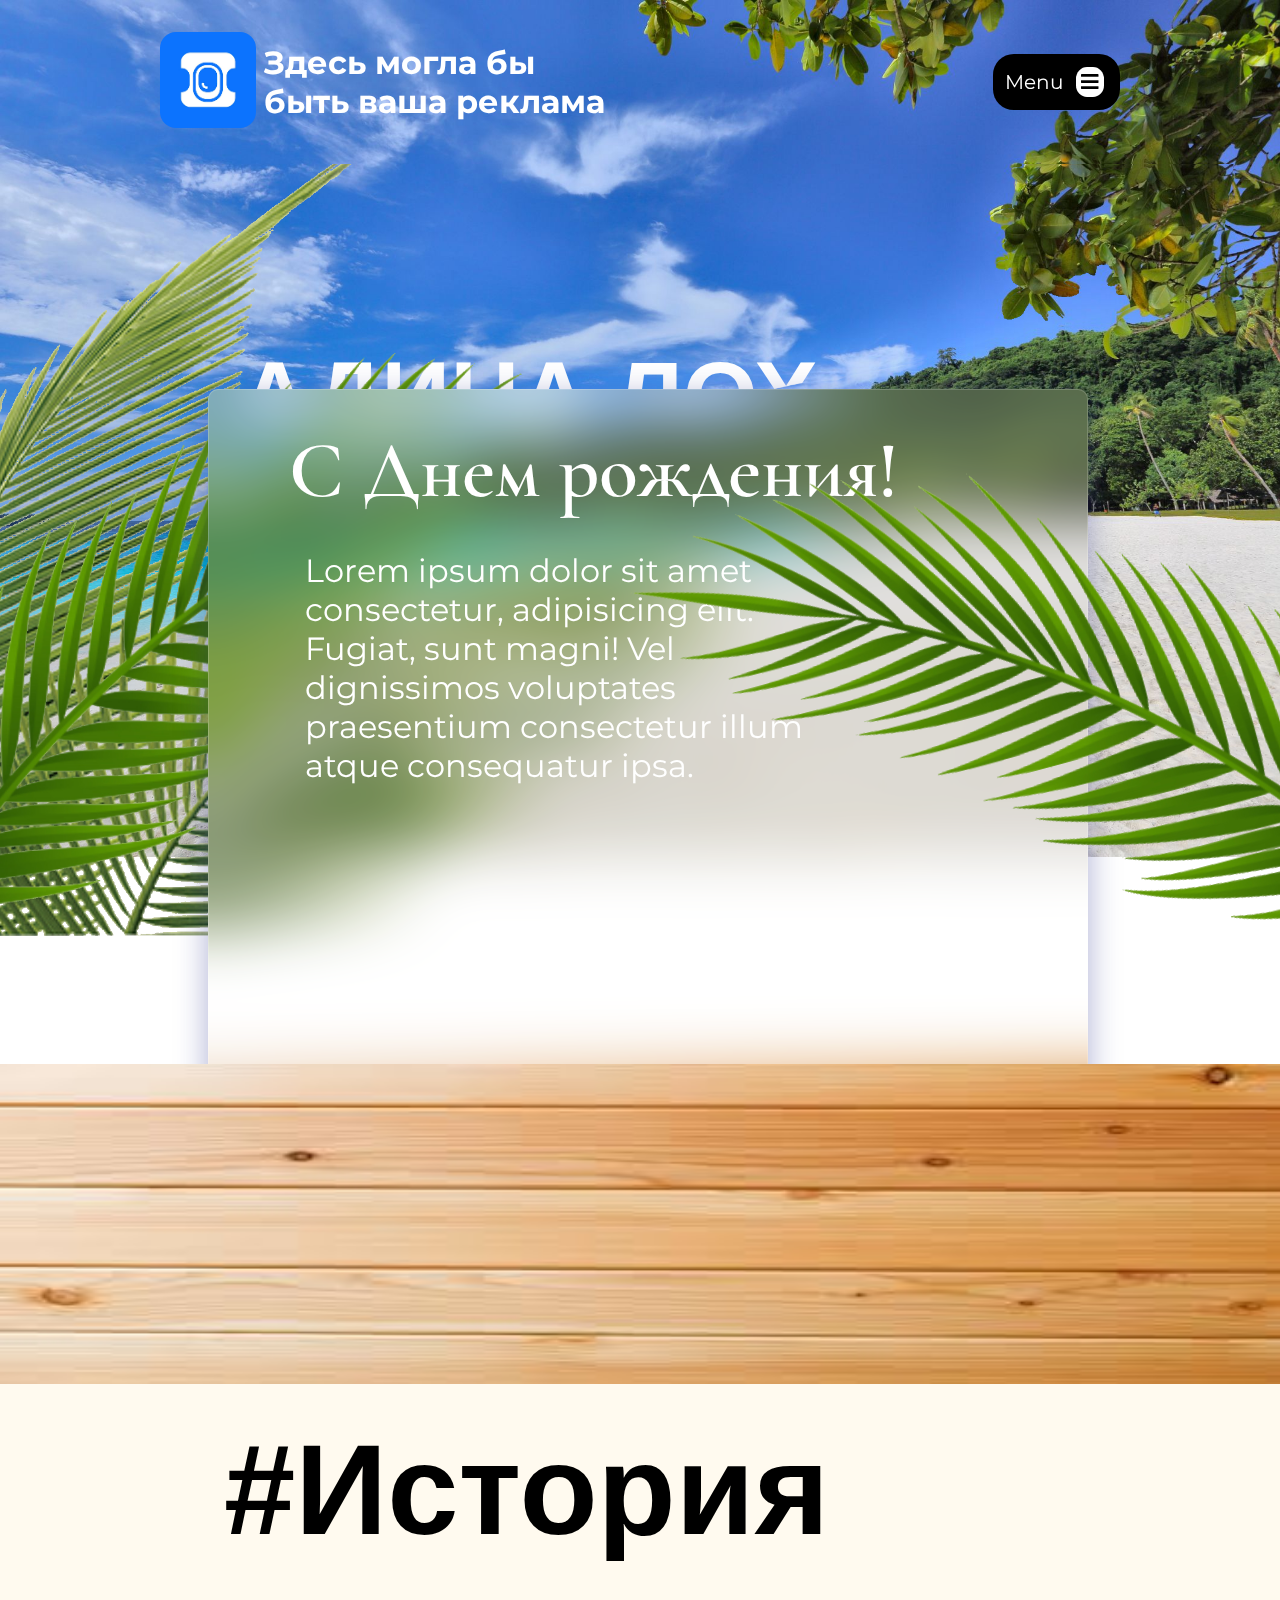
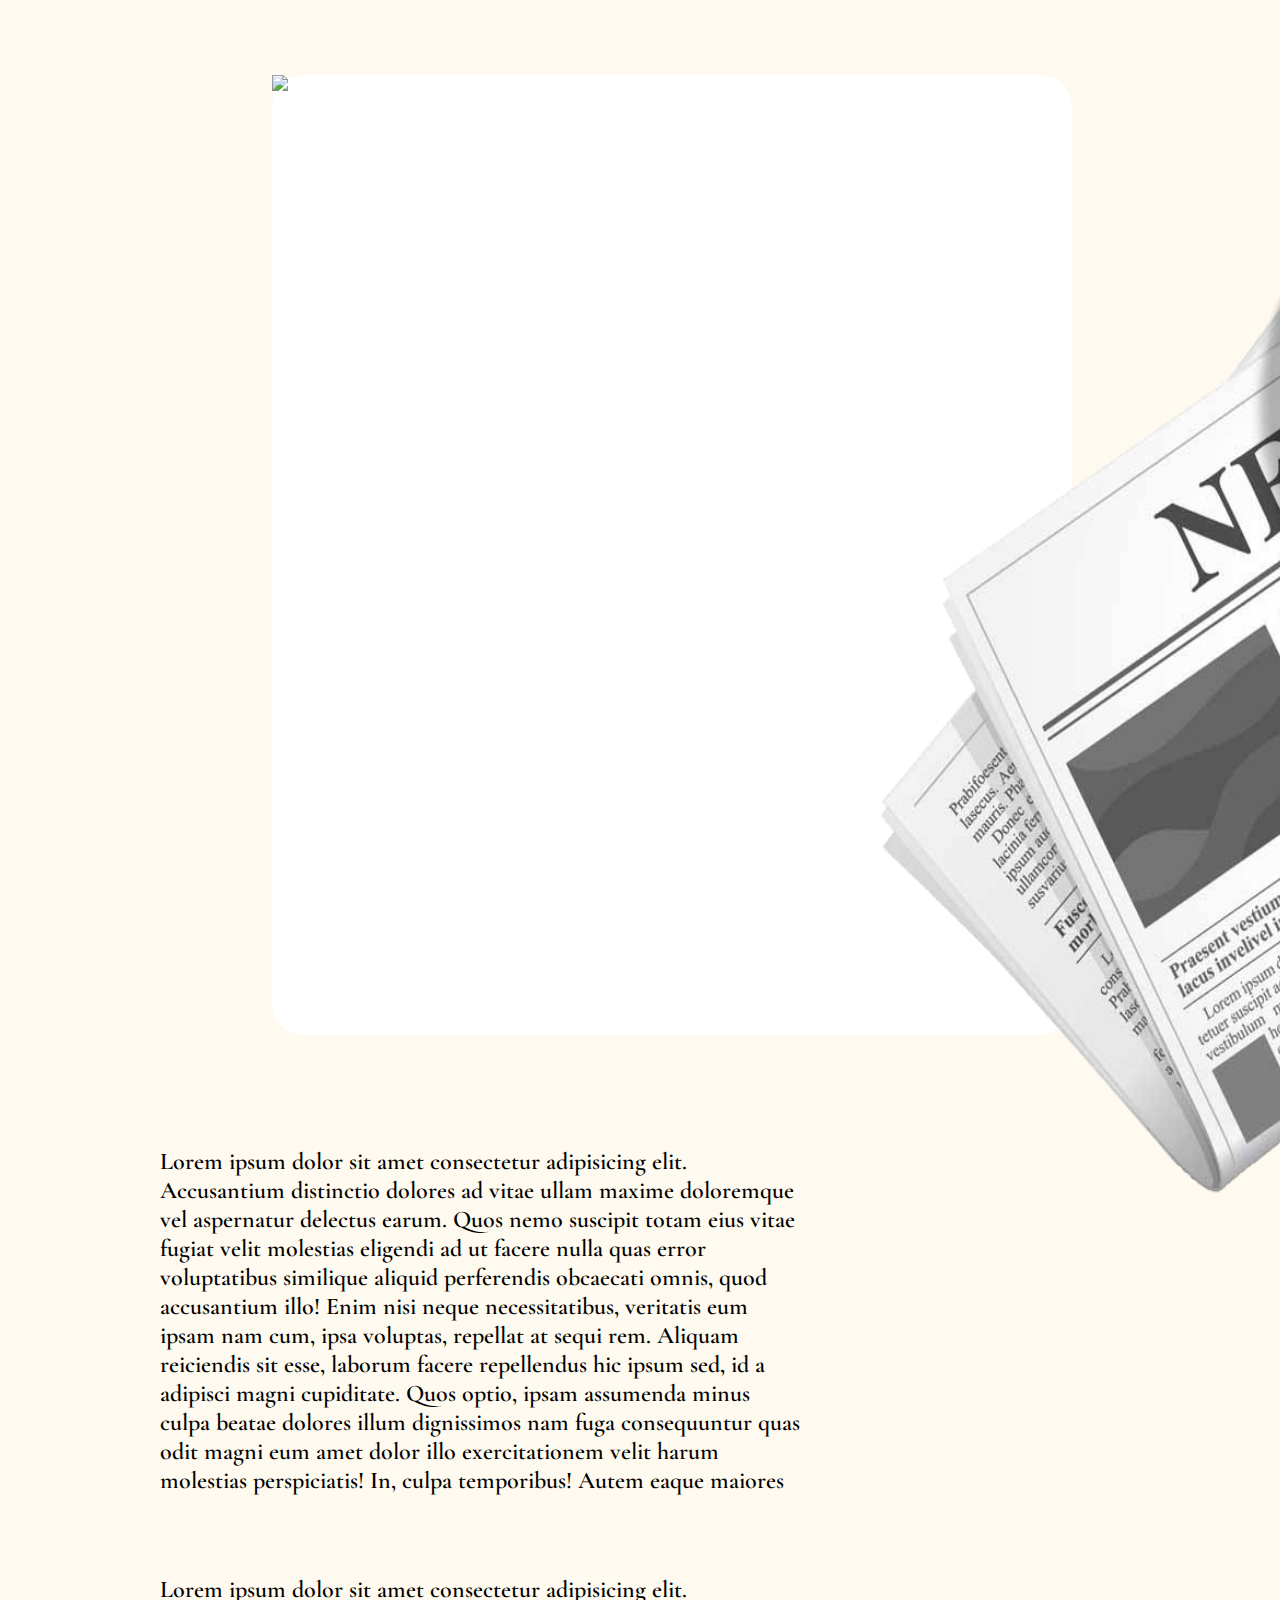
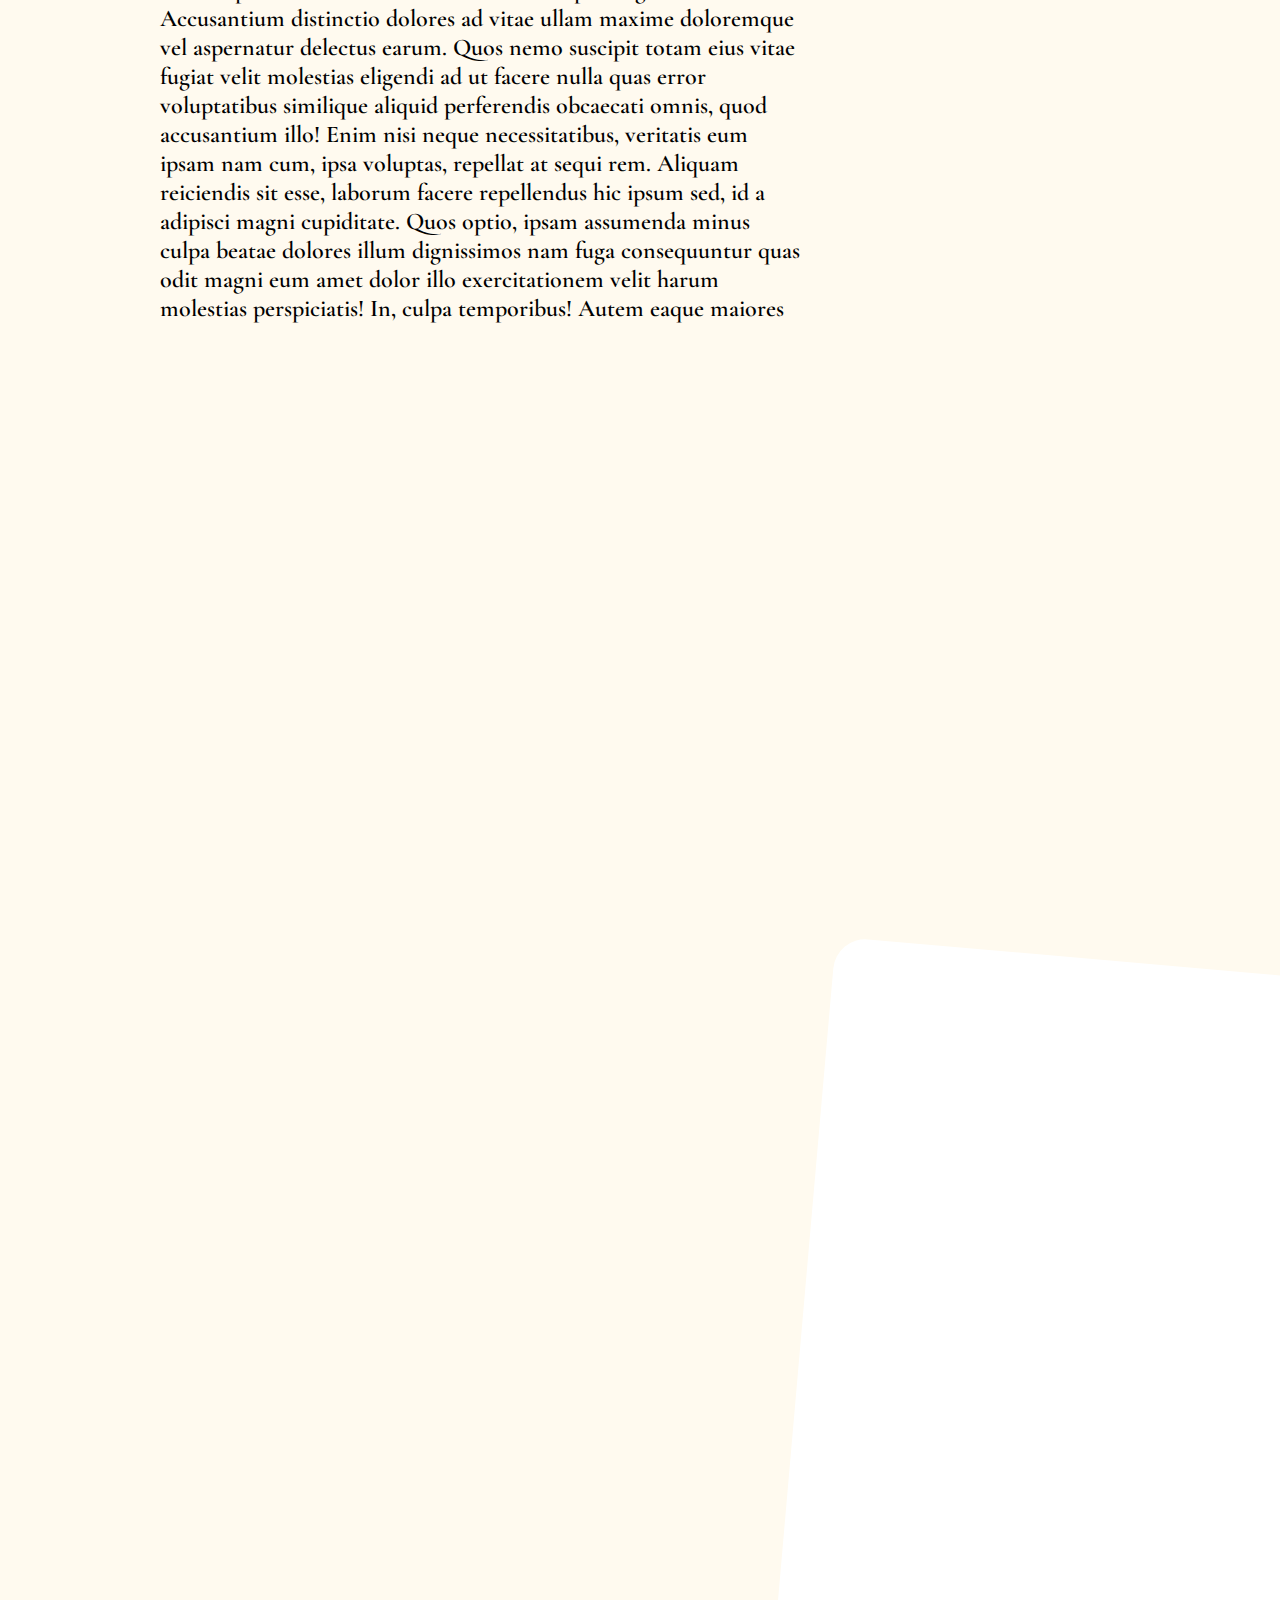
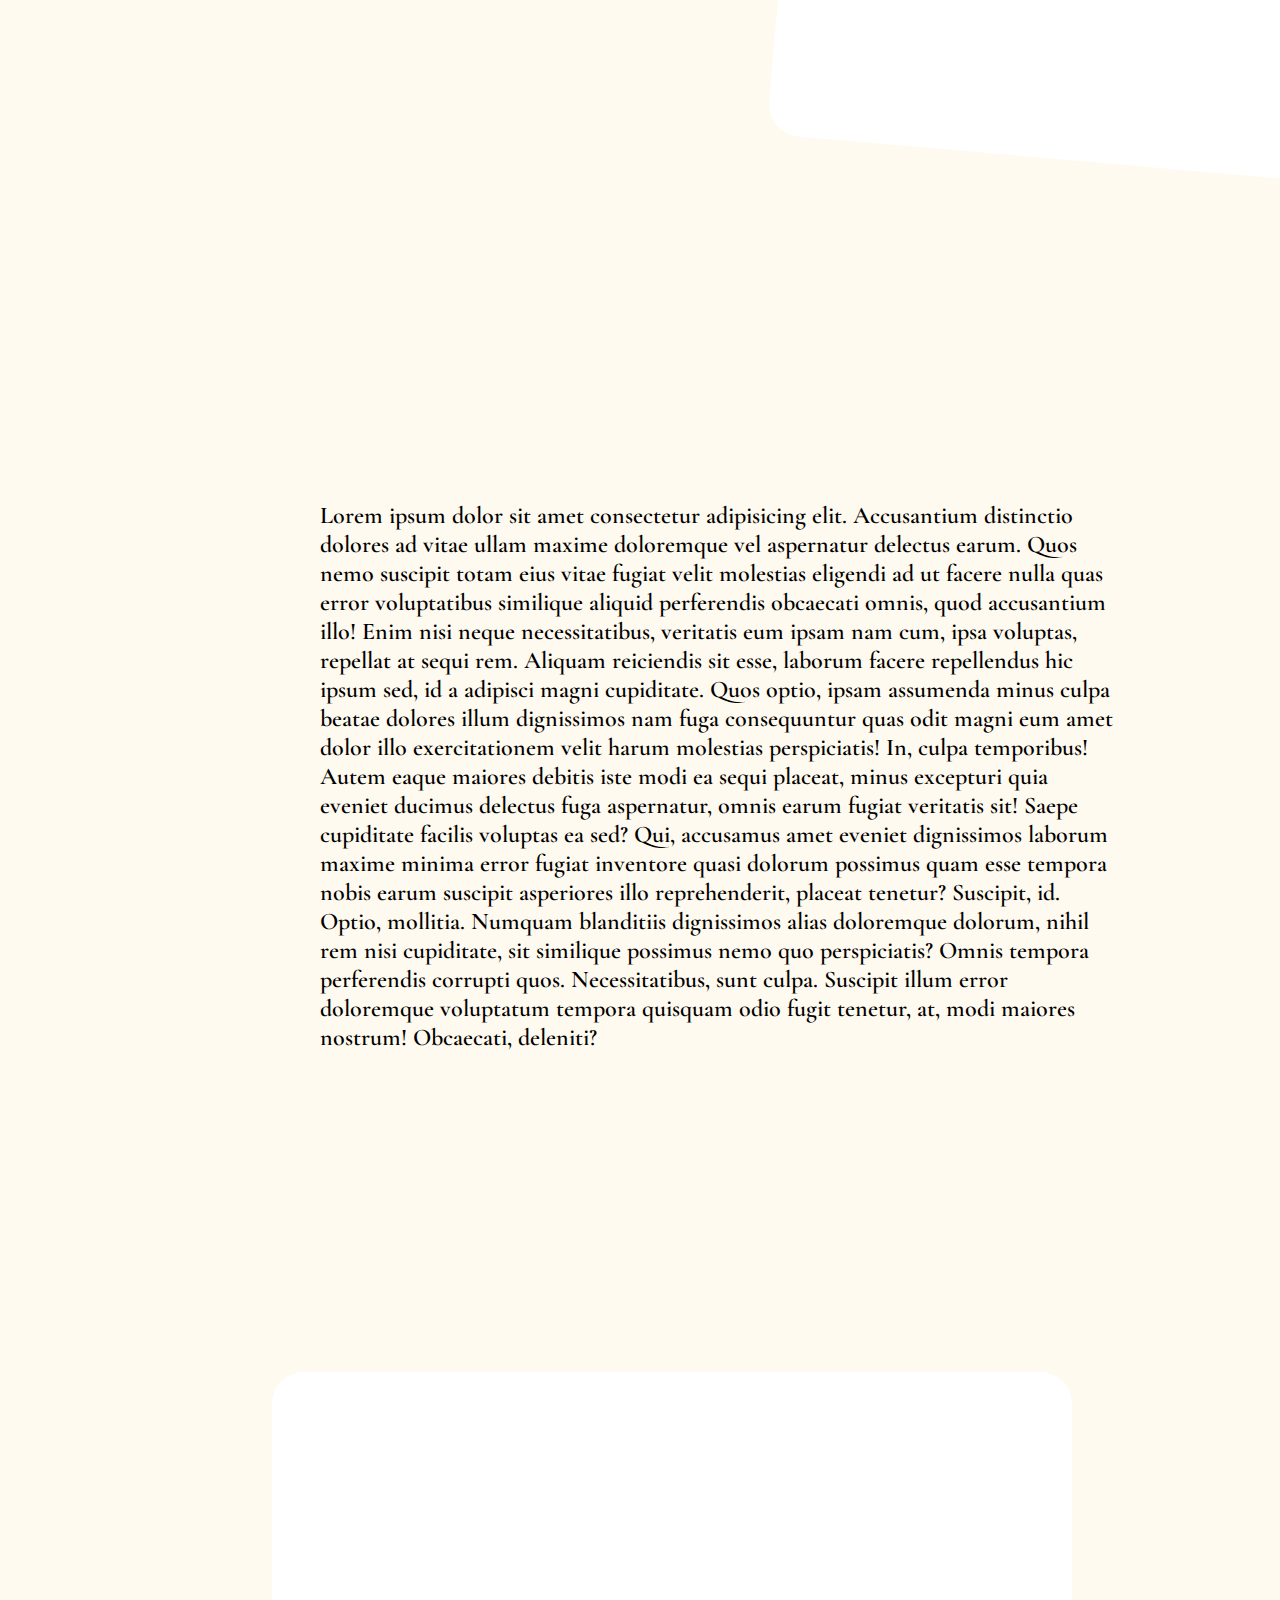
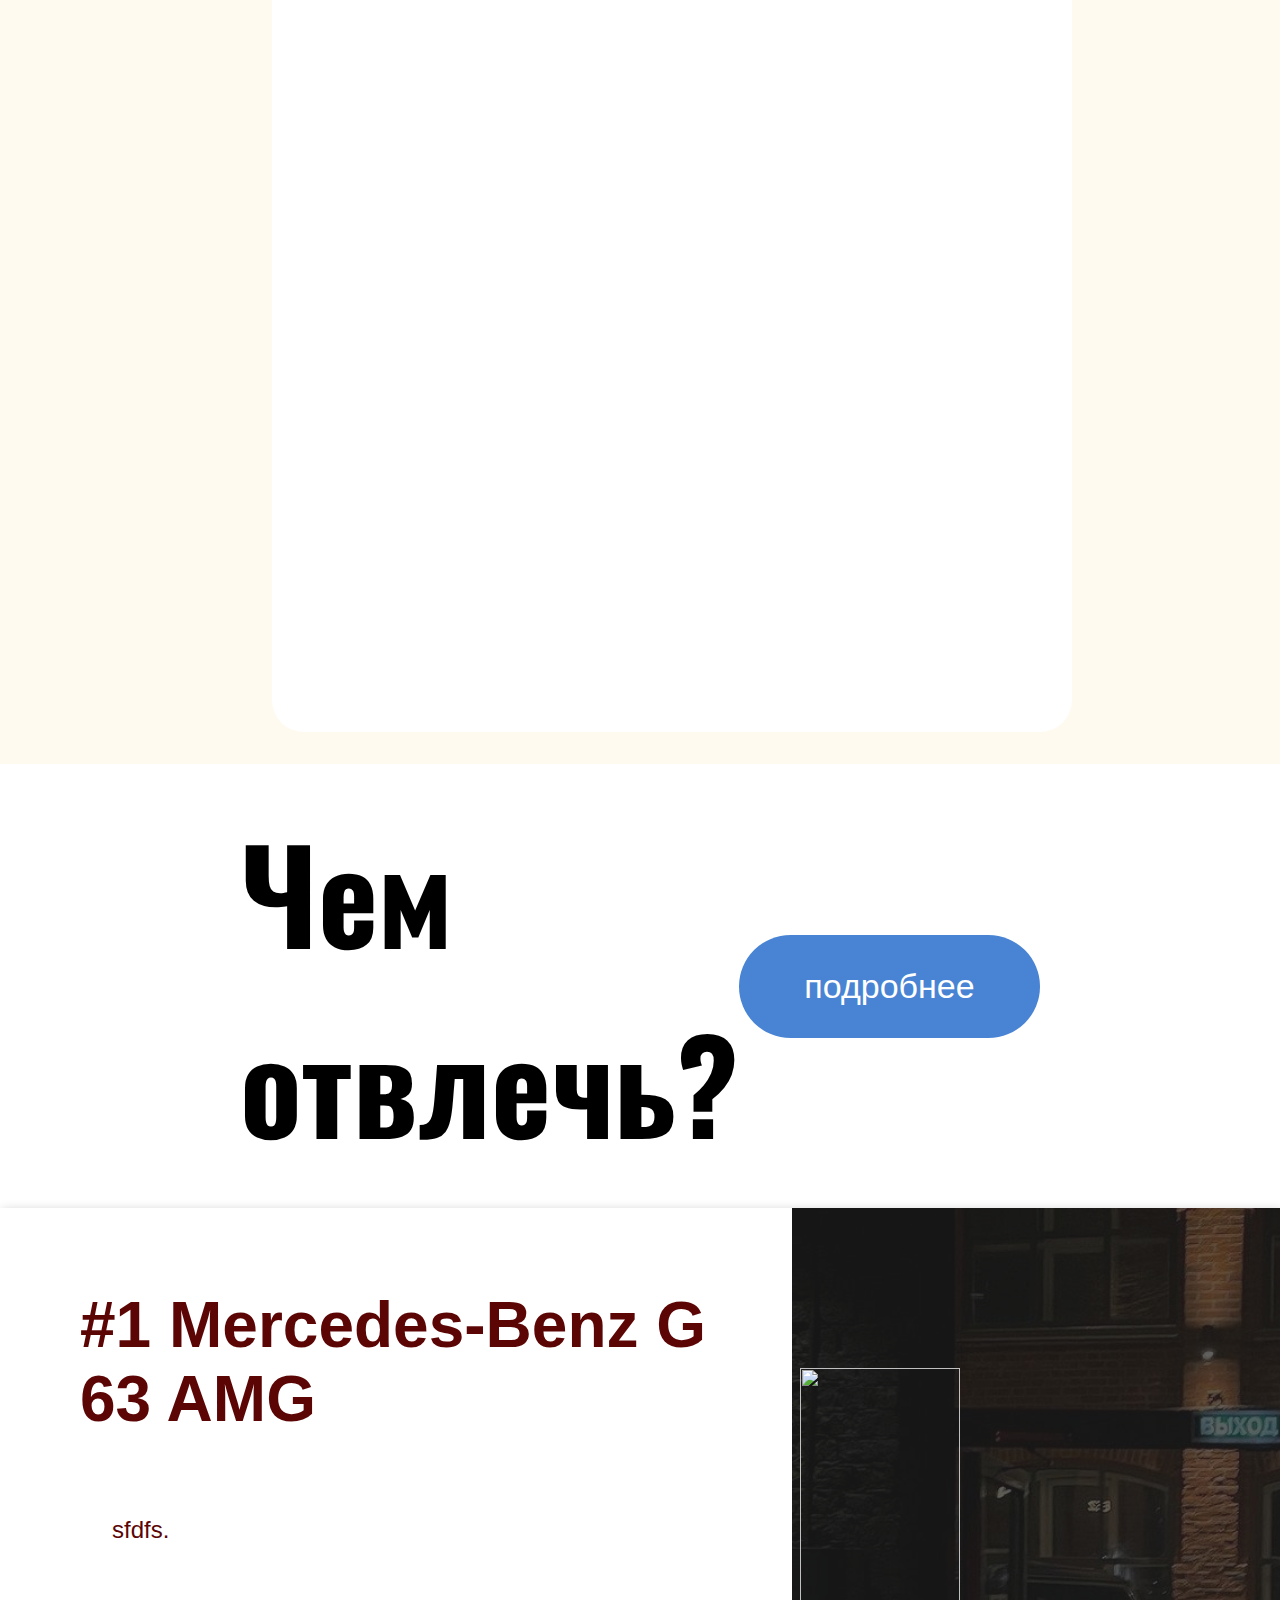
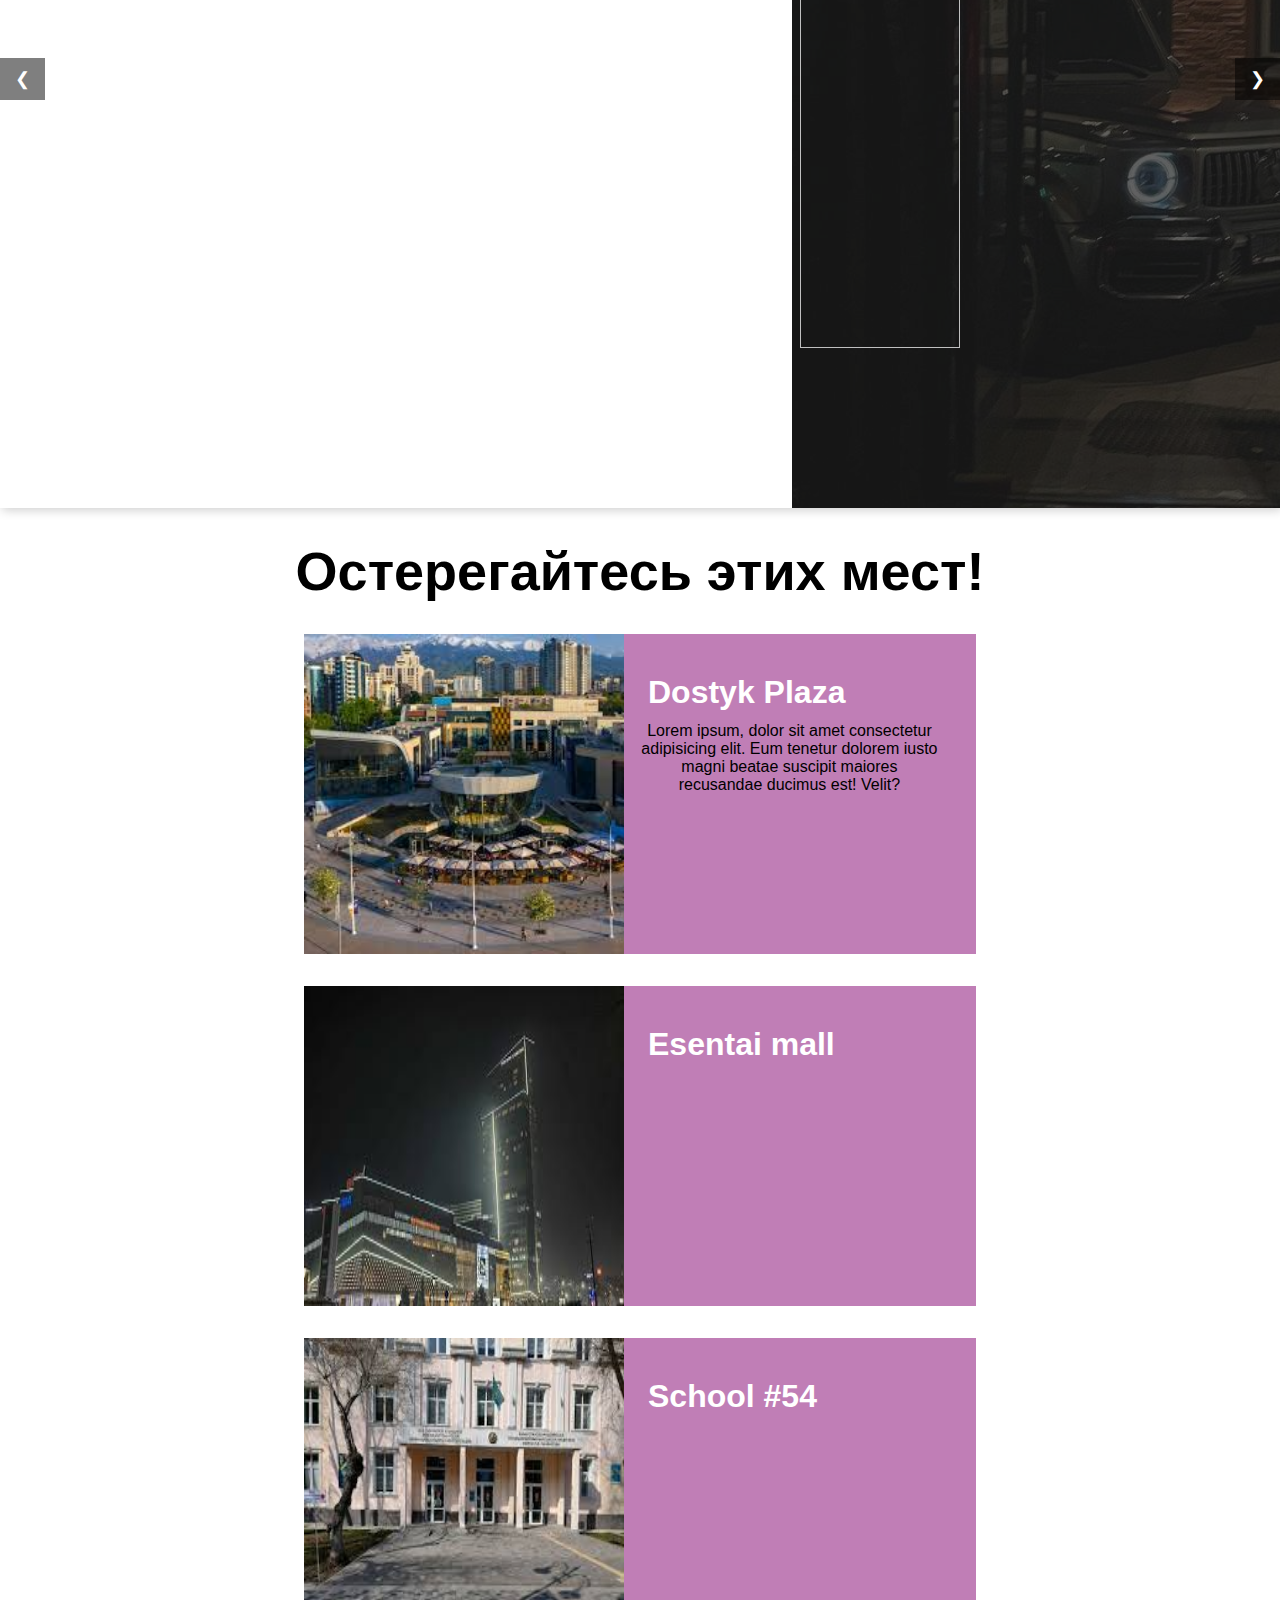
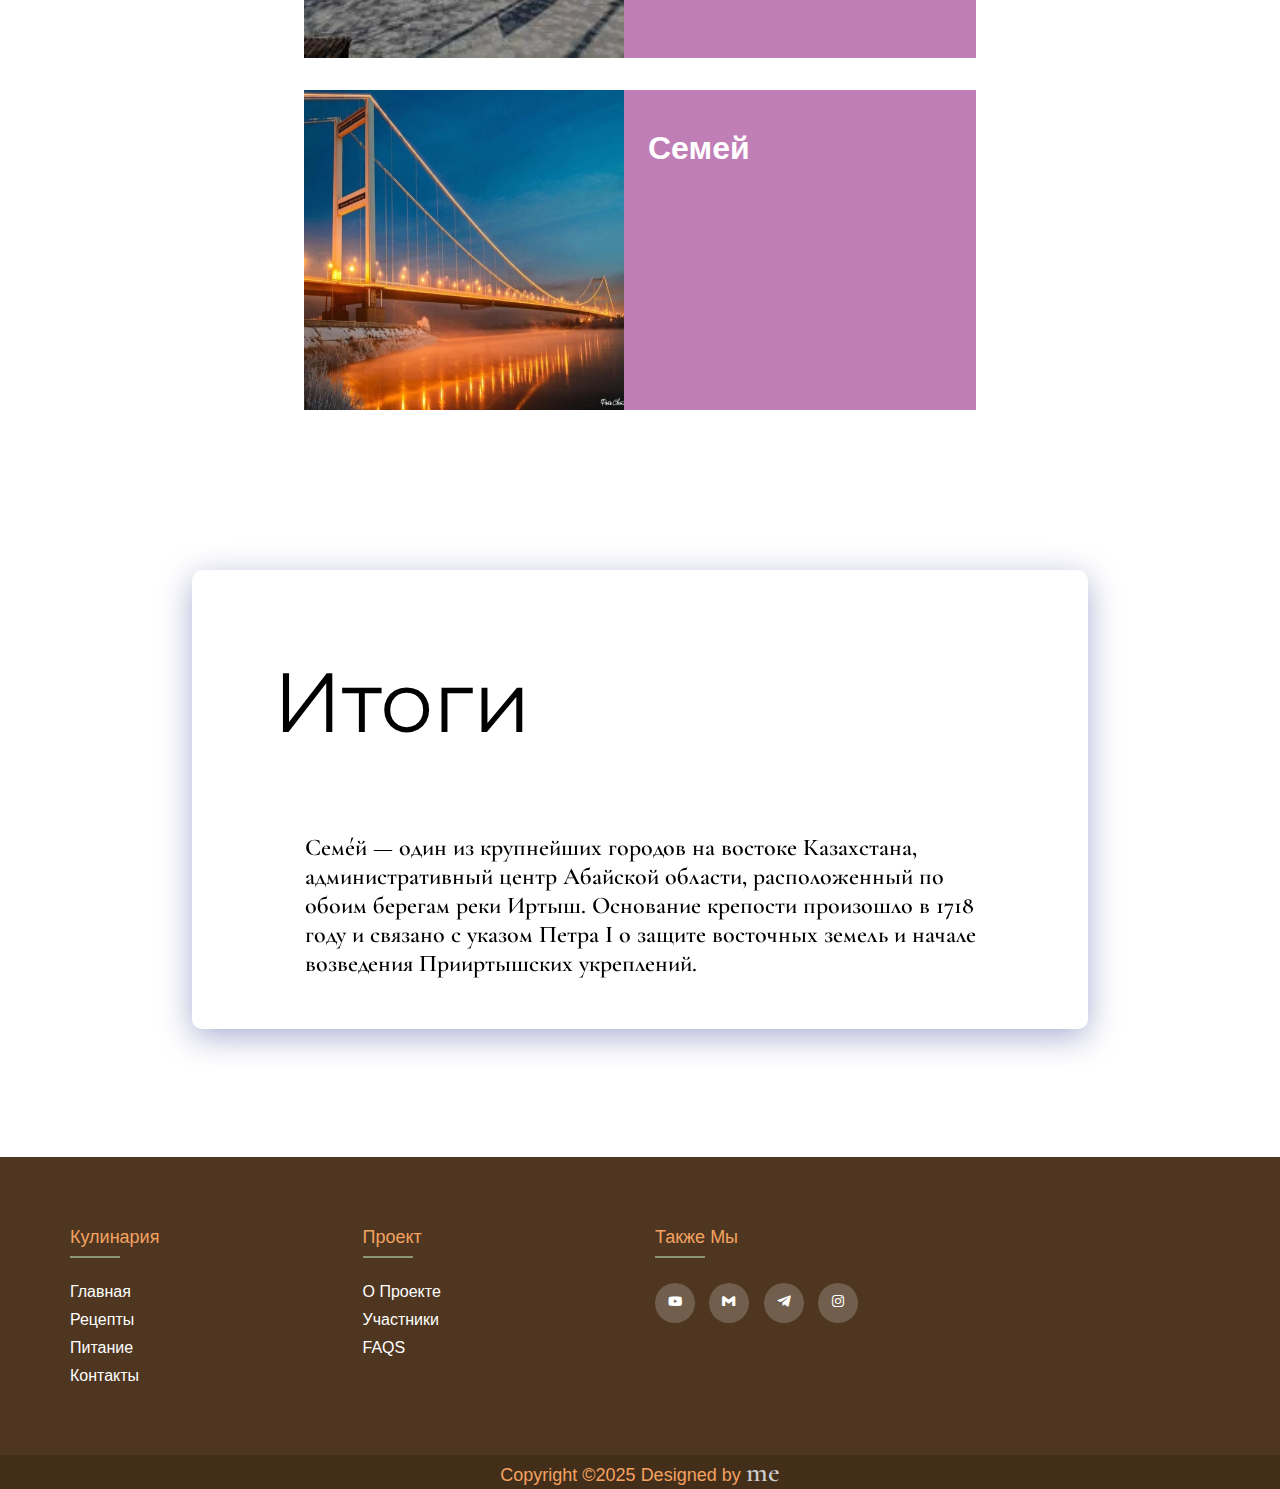
==== index.html @ af6dc491 "Add files via upload" ====
<!DOCTYPE html>
<html lang="en">
<head>
    <meta charset="UTF-8">
    <meta name="viewport" content="width=device-width, initial-scale=1.0">
    <link rel="stylesheet" href="style.css">
    <link rel="stylesheet" href="https://unpkg.com/boxicons@latest/css/boxicons.min.css">
    <link rel="stylesheet" type="text/css" href="https://cdnjs.cloudflare.com/ajax/libs/font-awesome/5.15.1/css/all.min.css">
    <title>Document</title>
</head>
<body>
    <!--NAVBAR SECTION-->
    <header class="navbar">
        <div class="navbar-logo">
            <a href="https://www.aviasales.kz/?marker=186703.google_ppc_kz_ALA_sr_bd_a-all&utm_source=ga&utm_medium=cpc&utm_campaign_id=19831599328&utm_adgroup_id=149554917520&utm_content_id=651513554819&utm_extension_id=&term_match_type=e&utm_term=aviasales&utm_term_id=kwd-42393665022&network=g&placement=&position=&device=c.&geo=.9196209&gad_source=1&gclid=Cj0KCQiA4-y8BhC3ARIsAHmjC_Gdkzb04d6gUBtmri52q0miAwB-YLgSLwPp4ozdKTyQze9prFm-EGMaAnGZEALw_wcB&params=ALA1">
                <img src="images/aviasales.png" alt="index.html"> 
            </a>
            <h1>Здесь могла бы <br>быть ваша реклама</h1>
        </div>
        
        <nav class="navbar-links" id="navbar_links1">
            <a href="index.html"> Menu <i class="fas fa-bars" id="burger"></i></a>
        </nav>
    </header>

    <div class="mobile-menu" id="mobile-menu">
        <ul>
            <li><a href="#">Home</a></li>
            <li><a href="#">About</a></li>
            <li><a href="#">Contact</a></li>
        </ul>
    </div>


    <!--MAIN SECTION-->

    <section class="main">

        <h1 class="title" data-text="Адина лох">Адина лох</h1>


        <img src="images/ocean1.png" class="ocean1">
        <img src="images/palm1.png" class="palm1">
        <img src="images/plantpalm1.png" class="plantpalm1">
        <img src="images/plantpalm1.png" class="plantpalm2">
        <img src="images/tree1.png" class="tree1">

        <div class="imgbox">
            <h1>C Днем рождения!</h1>
            <p>Lorem ipsum dolor sit amet consectetur, adipisicing elit. Fugiat, sunt magni! Vel dignissimos voluptates praesentium consectetur illum atque consequatur ipsa.</p>
        </div>

    </section>

    <section class="perehod">
        <img src="images/doska.jpg" class="doska" style="width: 100%;">
    </section>

    <section class="about">
        <h1>#История</h1>
        <div class="firstblock">
            <div class="imagebox1">
                <img src="images/ancient_map.png" class="mafioznik">

                <img src="images/lupa.png" class="lupa">
                <img src="images/newspaper.png" class="newspaper">
            </div>

            <p>Lorem ipsum dolor sit amet consectetur adipisicing elit. Accusantium distinctio dolores ad vitae ullam maxime doloremque vel aspernatur delectus earum. Quos nemo suscipit totam eius vitae fugiat velit molestias eligendi ad ut facere nulla quas error voluptatibus similique aliquid perferendis obcaecati omnis, quod accusantium illo! Enim nisi neque necessitatibus, veritatis eum ipsam nam cum, ipsa voluptas, repellat at sequi rem. Aliquam reiciendis sit esse, laborum facere repellendus hic ipsum sed, id a adipisci magni cupiditate. Quos optio, ipsam assumenda minus culpa beatae dolores illum dignissimos nam fuga consequuntur quas odit magni eum amet dolor illo exercitationem velit harum molestias perspiciatis! In, culpa temporibus! Autem eaque maiores debitis iste modi ea sequi placeat, minus excepturi quia eveniet ducimus delectus fuga aspernatur, omnis earum fugiat veritatis sit! Saepe cupiditate facilis voluptas ea sed? Qui, accusamus amet eveniet dignissimos laborum maxime minima error fugiat inventore quasi dolorum possimus quam esse tempora nobis earum suscipit asperiores illo reprehenderit, placeat tenetur? Suscipit, id. Optio, mollitia. Numquam blanditiis dignissimos alias doloremque dolorum, nihil rem nisi cupiditate, sit similique possimus nemo quo perspiciatis? Omnis tempora perferendis corrupti quos. Necessitatibus, sunt culpa. Suscipit illum error doloremque voluptatum tempora quisquam odio fugit tenetur, at, modi maiores nostrum! Obcaecati, deleniti?</p>
            <p>Lorem ipsum dolor sit amet consectetur adipisicing elit. Accusantium distinctio dolores ad vitae ullam maxime doloremque vel aspernatur delectus earum. Quos nemo suscipit totam eius vitae fugiat velit molestias eligendi ad ut facere nulla quas error voluptatibus similique aliquid perferendis obcaecati omnis, quod accusantium illo! Enim nisi neque necessitatibus, veritatis eum ipsam nam cum, ipsa voluptas, repellat at sequi rem. Aliquam reiciendis sit esse, laborum facere repellendus hic ipsum sed, id a adipisci magni cupiditate. Quos optio, ipsam assumenda minus culpa beatae dolores illum dignissimos nam fuga consequuntur quas odit magni eum amet dolor illo exercitationem velit harum molestias perspiciatis! In, culpa temporibus! Autem eaque maiores debitis iste modi ea sequi placeat, minus excepturi quia eveniet ducimus delectus fuga aspernatur, omnis earum fugiat veritatis sit! Saepe cupiditate facilis voluptas ea sed? Qui, accusamus amet eveniet dignissimos laborum maxime minima error fugiat inventore quasi dolorum possimus quam esse tempora nobis earum suscipit asperiores illo reprehenderit, placeat tenetur? Suscipit, id. Optio, mollitia. Numquam blanditiis dignissimos alias doloremque dolorum, nihil rem nisi cupiditate, sit similique possimus nemo quo perspiciatis? Omnis tempora perferendis corrupti quos. Necessitatibus, sunt culpa. Suscipit illum error doloremque voluptatum tempora quisquam odio fugit tenetur, at, modi maiores nostrum! Obcaecati, deleniti?</p>
            
        </div>

        <div class="secondblock">
            <div class="imagebox2">
                <img src="" class="unknown">
            </div>
            <img src="images/ancient_map.png" class="ancient_map">
            <img src="images/dark-red-x-png-5.png" class="red_X">
        </div>

        <div class="thirdblock">
            <p>Lorem ipsum dolor sit amet consectetur adipisicing elit. Accusantium distinctio dolores ad vitae ullam maxime doloremque vel aspernatur delectus earum. Quos nemo suscipit totam eius vitae fugiat velit molestias eligendi ad ut facere nulla quas error voluptatibus similique aliquid perferendis obcaecati omnis, quod accusantium illo! Enim nisi neque necessitatibus, veritatis eum ipsam nam cum, ipsa voluptas, repellat at sequi rem. Aliquam reiciendis sit esse, laborum facere repellendus hic ipsum sed, id a adipisci magni cupiditate. Quos optio, ipsam assumenda minus culpa beatae dolores illum dignissimos nam fuga consequuntur quas odit magni eum amet dolor illo exercitationem velit harum molestias perspiciatis! In, culpa temporibus! Autem eaque maiores debitis iste modi ea sequi placeat, minus excepturi quia eveniet ducimus delectus fuga aspernatur, omnis earum fugiat veritatis sit! Saepe cupiditate facilis voluptas ea sed? Qui, accusamus amet eveniet dignissimos laborum maxime minima error fugiat inventore quasi dolorum possimus quam esse tempora nobis earum suscipit asperiores illo reprehenderit, placeat tenetur? Suscipit, id. Optio, mollitia. Numquam blanditiis dignissimos alias doloremque dolorum, nihil rem nisi cupiditate, sit similique possimus nemo quo perspiciatis? Omnis tempora perferendis corrupti quos. Necessitatibus, sunt culpa. Suscipit illum error doloremque voluptatum tempora quisquam odio fugit tenetur, at, modi maiores nostrum! Obcaecati, deleniti?</p>
            
            <div class="imagebox3">
                <img src="" class="unknown">
                
            </div>

            
        </div>

        
    </section>

    <section class="hotelki">
        <h1>Чем отвлечь?</h1>
        <button > подробнее </button>
    </section>

    <section class="slider" id="slider">
        <div class="slider-track">
            <!-- Клонированный последний слайд -->
            <div class="slide">
                <div class="slide-text">
                    <h1>#5 poner música</h1>
                    <p>Текст под заголовком</p>
                </div>
                <iframe style="border-radius:12px; margin-top: 20%;" src="https://open.spotify.com/embed/track/4jDmJ51x1o9NZB5Nxxc7gY?utm_source=generator" width="100%" height="352" frameBorder="0" allowfullscreen="" allow="autoplay; clipboard-write; encrypted-media; fullscreen; picture-in-picture" loading="lazy"></iframe>
            </div>
            
            
            <div class="slide">
                <div class="slide-text">
                    <h1 style="color: #5c0505;">#1 Mercedes-Benz G 63 AMG</h1>
                    <p style="color: #5c0505;">sfdfs.</p>
                </div>

                
                <img src="images/g63.png">

                <div class="photoblock">
                    <div class="boxforopacity" style="width: 50%; height: 100%; position: absolute; background-color: #202020; opacity: 70%;"></div>
                </div>
                
                
                
            </div>
            
            <div class="slide">
                
                <div class="slide-text">
                    <h1>#2 Porsche 918 spyder</h1>
                    <p>Lorem ipsum dolor sit amet consectetur adipisicing elit. Eaque, quibusdam, doloremque dolore, dolor fugiat labore expedita in consectetur pariatur corporis eum ab reprehenderit vero fuga eligendi! Earum nemo iusto at similique, unde exercitationem laudantium maxime aperiam consectetur veritatis ex porro molestias! At, obcaecati magnam. Et consectetur quia nihil ab enim molestiae quae dolores voluptatibus. Eaque consequuntur ratione rerum cumque quod nisi, repellendus hic fuga odio ipsam, fugiat repellat beatae pariatur optio accusantium magnam assumenda vel perferendis incidunt ducimus corporis quibusdam. Blanditiis quod libero, tenetur veritatis delectus neque temporibus eius assumenda, consectetur et nobis veniam sint perferendis! Porro recusandae fuga dignissimos.</p>
                </div>
                <img src="images/Porsche Carrera GT- Porsche 918 Spyder.jpeg" alt="Пример">

            </div>

            
            
            <div class="slide">
                <div class="slide-text">
                    <h1>#3 Ранункулюс</h1>
                    <p>Текст под заголовком</p>
                </div>
                <img src="images/Цветы Ранункулюсы.jpeg" alt="Пример">
            </div>
            
            <div class="slide">
                <div class="slide-text">
                    <h1>#4 Выпечка</h1>
                    <p>Текст под заголовком</p>
                </div>
                <img src="images/fb5944dce6f24d35be7f880922300ee4.jpg" alt="Пример">
            </div>

            <div class="slide">
                <div class="slide-text">
                    <h1>#5 poner música</h1>
                    <p>Текст под заголовком</p>
                </div>
                <iframe style="border-radius:12px; margin-top: 20%;" src="https://open.spotify.com/embed/track/4jDmJ51x1o9NZB5Nxxc7gY?utm_source=generator" width="100%" height="352" frameBorder="0" allowfullscreen="" allow="autoplay; clipboard-write; encrypted-media; fullscreen; picture-in-picture" loading="lazy"></iframe>
            </div>

            <!-- Клонированный первый слайд -->
            <div class="slide">
                <div class="slide-text" style="background-color: #121212; width: 50%; ">
                    <h1 style="color: #5c0505;">#1 Mercedes-Benz G 63 AMG</h1>
                    <p style="color: #5c0505;">Lorem ipsum dolor sit amet consectetur, adipisicing elit. Quae, sed illum. Eaque, assumenda quasi, delectus voluptates repellendus adipisci debitis iusto quia quisquam, sunt sint. Enim dicta ipsa dolor, itaque accusamus facilis quod inventore maiores molestiae provident mollitia ex aliquam voluptas possimus! Adipisci quam natus reiciendis? Tempore officiis molestiae eum sapiente eaque quasi dolorem cupiditate nihil voluptatem nulla. Nihil optio earum officiis dicta quasi voluptates ad laborum, quas dignissimos modi excepturi rerum facilis sed esse minima perferendis eligendi officia voluptate ratione, aliquid mollitia delectus nam. Ducimus asperiores alias dolor impedit minima fuga autem nihil adipisci reprehenderit magnam aliquam amet facere quos aspernatur, enim fugit repellat vel. Nulla, eligendi laborum! Cupiditate, ipsa. Necessitatibus, quaerat. Neque, non modi. Ea dolor qui, unde, hic laudantium debitis tempora, voluptatum iusto accusamus at eius iure impedit adipisci modi quod maiores recusandae eum in quam. Adipisci explicabo eveniet fugit maxime! Dolor tempore atque, molestias dolorum eligendi repellendus.</p>
                </div>

                
                <img src="images/g63.png">

                <div class="photoblock">
                    <div class="boxforopacity" style="width: 50%; height: 100%; position: absolute; background-color: #202020; opacity: 70%;"></div>
                </div>
                
                
                
            </div>
            
        </div>

        <div class="slider-buttons">
            <button onclick="prevSlide()">❮</button>
            <button onclick="nextSlide()">❯</button>
        </div>
    </section>

    <section class="places">
        <h1>Остерегайтесь этих мест!</h1>
        <div class="place">
            <img src="images/загрузка.jpeg" alt="">
            <h1>Dostyk Plaza</h1>
            <p>Lorem ipsum, dolor sit amet consectetur adipisicing elit. Eum tenetur dolorem iusto magni beatae suscipit maiores recusandae ducimus est! Velit?</p>
        </div>


        <div class="place">
            <img src="images/загрузка (1).jpeg" alt="">
            <h1>Esentai mall</h1>
            <p></p>
        </div>
        <div class="place">
            <img src="images/загрузка (2).jpeg" alt="">
            <h1>School #54</h1>
            <p></p>
        </div>
        <div class="place">
            <img src="images/51bc79ec-7dfc-491a-bf47-d59fb0d3e50d.jpeg" alt="">
            <h1>Семей</h1>
            <p></p>
        </div>
    </section>
    

    <section class="summary">
        <div class="summarybox">
            <h1>Итоги</h1>
            <p>Семе́й — один из крупнейших городов на востоке Казахстана, административный центр Абайской области, расположенный по обоим берегам реки Иртыш. Основание крепости произошло в 1718 году и связано с указом Петра I о защите восточных земель и начале возведения Прииртышских укреплений.</p>
            <img src="" alt="">
        </div>
    </section>

    <!--FOOTER SECTION-->
    <!--FOOTER-->

    <footer class="footer">
        <div class="footer-container">
            <div class="rows">

                

                <div class="footer-content">
                    <h4>Кулинария</h4>
                    <ul>
                        <li><a href="index.html">Главная</a></li>
                        <li><a href="recipes.html">Рецепты</a></li>
                        <li><a href="pitanie.html">Питание</a></li>
                        <li><a href="contact.html">Контакты</a></li>
                    </ul>
                </div>

                <div class="footer-content">
                    <h4>Проект</h4>
                    <ul>
                        <li><a href="">О проекте</a></li>
                        <li><a href="">Участники</a></li>
                        <li><a href="">FAQS</a></li>
                    </ul>
                </div>

                <div class="footer-content">
                        <h4>Также мы</h4>
                        <div class="footer-icons">
                            <a href="https://www.youtube.com/watch?v=xvFZjo5PgG0"><i class='bx bxl-youtube'></i></a>
                            <a href="https://mail.google.com/mail/u/0/#inbox?compose=CllgCJTJGLzsFnjNxpQbvfsvZtlbDJgRvxlDNQCxzvRtSjCLQNBZGxMwhnnlVSRDVBCMSZNmhrL"><i class='bx bxl-gmail'></i></a>
                            <a href="https://web.telegram.org/k/#@stikval"><i class='bx bxl-telegram'></i></a>
                            <a href="https://www.instagram.com/wiayass/"><i class='bx bxl-instagram' ></i></a>    
                        </div>
                </div>

            </div>
        </div>
    
    </footer>

    <div class="footer-bottom">
        <p>Copyright &copy;2025 Designed by <span class="designed">me</span></p>
    </div>


    <script src="script.js"></script>
</body>
</html>
---- style.css ----
/*FONTS*/
@import url("https://fonts.googleapis.com/css2?family=Oswald:wght@500&display=swap");
@import url("https://fonts.googleapis.com/css2?family=Cormorant+Garamond:ital,wght@0,300;0,400;0,500;0,600;0,700;1,300;1,400;1,500;1,600;1,700&display=swap");
@import url("https://fonts.googleapis.com/css2?family=Montserrat:ital,wght@0,100..900;1,100..900&display=swap");

/* Общие стили */
* {
  margin: 0;
  padding: 0;
  box-sizing: border-box;
  text-decoration: none;
  list-style: none;
}

html {
  scroll-behavior: smooth;
}

body {
  font-family: Arial, sans-serif;
  display: flex;
  flex-direction: column;
  align-items: center;
  min-height: 100vh;
  background: url("images/champagne-beach-espiritu-santo-island-vanuatu-royalty-free-image-1655672510.jpg");
  background-size: contain;
  background-repeat: no-repeat;
}

/*NAVBAR*/
header {
  display: flex;
  justify-content: space-between;
  align-items: center;
  position: absolute;
  background-color: transparent;
  width: 100%;
  padding: 2rem 20rem;
  font-family: "Montserrat", sans-serif;
}

.navbar-logo {
  display: flex;
  align-items: center;
  gap: 0.5rem;
}

.navbar-logo h1 {
  margin: 0;
  color: white;
}

.navbar-logo img {
  width: 6rem;
  border-radius: 1rem;
}

.navbar-links {
  display: flex;
  width: auto;
  height: auto;
  border-radius: 1.3rem;
  background-color: black;
  padding: 0.8rem;
  cursor: pointer;
  gap: 1rem;
}

.navbar-links a {
  text-decoration: none;
  font-size: 1.25rem;
  color: white;
  transition: color 0.3s;
}

.navbar-links a:hover {
  color: #9d9d9d75;
}

#burger {
  margin: auto;
  color: black;
  background-color: white;
  margin-right: 0.2rem;
  margin-left: 0.5rem;
  width: auto;
  padding: 0.3rem;
  border-radius: 40%;
}

/* Мобильное меню (изначально скрыто) */
.mobile-menu {
  opacity: 0;
  visibility: hidden;
  position: fixed;
  top: 0;
  left: 0;
  width: 100%;
  height: 100vh;
  background: rgba(255, 255, 255, 1);
  z-index: 999;
  display: flex;
  justify-content: center;
  align-items: center;
  transition: opacity 0.6s ease-in-out, visibility 0.5s ease-in-out;
}

/* Активное состояние мобильного меню */
.mobile-menu.active {
  opacity: 1;
  visibility: visible;
  width: 25%;
}

/* Убедимся, что header выше мобильного меню */
header.navbar {
  position: relative;
  z-index: 1000;
}

/* Стилизация пунктов меню */
.mobile-menu ul {
  list-style: none;
  padding: 0;
  margin: 0;
  text-align: center;
}

.mobile-menu ul li {
  margin: 20px 0;
}

.mobile-menu ul li a {
  font-size: 32px;
  text-decoration: none;
  color: #000;
  font-weight: bold;
  transition: color 0.2s;
}

.mobile-menu a:hover {
  color: #b6b6b6;
}

/* Анимация бургер-меню в крестик */
#burger {
  transition: transform 0.3s ease-in-out;
}

#burger.active {
  transform: rotate(90deg);
}

/* Обратная анимация крестика при закрытии */
#burger.inactive {
  transform: rotate(0deg);
}

/*MAIN_SECTION*/
.main {
  width: 100%;
  height: 100vh;
  position: relative;

  overflow: hidden;
  /*background-color: black;*/
}

.title {
  font-size: 13rem;
  font-weight: bold;
  text-transform: uppercase;
  color: white;
  position: relative;
  display: block;
  overflow: hidden;
  margin: 5rem 15rem;
  line-height: 1.5;
}

.title::before {
  content: attr(data-text) " \A "attr(data-text) " \A "attr(data-text);
}

.main img {
  display: flex;
  position: absolute;
  width: 100%;
  bottom: -15.5rem;
  pointer-events: none;
}

.main .palm1 {
  position: absolute;
  width: 75rem;
  left: -20rem;
  bottom: 8rem;
}

.main .plantpalm1 {
  position: absolute;
  width: 60rem;
  left: -15rem;
  bottom: 5rem;
  transform: rotate(0deg);
}

.main .plantpalm2 {
  position: absolute;
  width: 60rem;
  right: -15rem;
  bottom: 0;
  transform: rotate(-15deg) scaleX(-1);
  z-index: 10;
}

.main .tree1 {
  position: absolute;
  left: 0;
  width: 100%;
  z-index: 100;
}

.main .imgbox {
  position: absolute;
  top: 10rem;
  left: 70rem;
  width: 80rem;
  height: 50rem;
  background: rgba(255, 255, 255, 0.1);
  box-shadow: 0 8px 32px 0 rgba(31, 38, 135, 0.37);
  backdrop-filter: blur(30px);
  -webkit-backdrop-filter: blur(4.5px);
  border-radius: 10px;
  border: 1px solid rgba(255, 255, 255, 0.18);
}

.main .imgbox h1 {
  font-family: "Cormorant Garamond", serif;
  font-weight: 600;
  font-style: normal;
  font-size: 80px;
  padding: 2rem 5rem;
  color: white;
}

.main .imgbox p {
  padding: 0 0 2rem 6rem;
  width: 40rem;
  font-size: 32px;
  font-family: "Montserrat", serif;
  font-optical-sizing: auto;
  font-weight: 400;
  color: white;
  font-style: normal;
}

.perehod {
  display: flex;
  position: relative;
  width: 100%;
  height: 20rem;
}

.about {
  margin: auto;
  width: 100%;
  height: auto;
  align-items: center;
  justify-content: center;
  background-color: #fff7e49b;
  /*background-color: black;*/
  overflow: hidden;
}

.firstblock {
  width: 150rem;
  height: auto;
  margin: 0 auto;
  align-items: center;
  
}

.about h1 {
  margin: 2rem 14rem;
  font-size: 8rem;
  width: 70rem;
}

.imagebox1 {
  display: flex;
  margin: 7rem 17rem;
  width: 50rem;
  height: 60rem;
  background-color: #fff;
  z-index: 10000;
  border-radius: 2rem;
}

.imagebox1 .lupa {
  height: 50rem;
  margin: 2rem 70rem;
  z-index: 10;
}

.imagebox1 .newspaper {
  position: absolute;
  height: 70rem;
  margin: -10rem 50rem;
}

.firstblock p {
    
    font-size: 24px;
    width: 120rem;
    font-family: "Cormorant Garamond", serif;
    font-weight: 600;
    font-style: normal;
    margin: auto;
    column-count: 2; /* Разделить текст на 2 колонки */
    column-gap: 40rem; /* Расстояние между колонками */
}

.secondblock {
  width: 150rem;
  height: auto;
  margin: 0 auto;
  align-items: center;
}

.imagebox2 {
  margin: 7rem 100rem;
  width: 40rem;
  height: 50rem;
  background-color: #fff;
  transform: rotate(6deg);
  border-radius: 2rem;
  overflow: hidden;
}


.secondblock .ancient_map {
  height: 100rem;
  margin: -65rem -35rem;
  transform: rotate(15deg);
}

.secondblock .red_X {
  position: absolute;
  height: 3rem;
  z-index: 1000;
  margin: 9rem -2rem;
}

.thirdblock p {
    display: flex;
    margin: 20rem 90rem;
    font-size: 24px;
    width: 50rem;
    font-family: "Cormorant Garamond", serif;
    font-weight: 600;
    font-style: normal;
}

.imagebox3 {
    display: flex;
    margin: 2rem 17rem;
    width: 50rem;
    height: 60rem;
    background-color: #fff;
    border-radius: 2rem;
}

.hotelki {
  display: flex;
  align-items: center;
  justify-content: space-between; /* Распределяет элементы по бокам */
  width: 100%;
  padding: 2rem 15rem; /* Добавляем отступы по бокам */
}

.hotelki h1 {
  font-family: "Oswald", serif;
  font-size: 128px;
  padding: 0; /* Убираем padding, чтобы не было смещения */
  margin: 0;
}

.hotelki button {
  width: 30rem;
  height: auto;
  padding: 2rem;
  border: none;
  border-radius: 15rem;
  font-size: 34px;
  color: white;
  background-color: #4884d3;
  cursor: pointer;
}

.slider {
  width: 100%;
  height: auto;
  overflow: hidden;
  position: relative;
  box-shadow: 2px 2px 10px rgba(0, 0, 0, 0.2);
}

.slider-track {
  display: flex;
  width: 100%;
}

.slide {
  min-width: 100%;
  height: 100vh;
  display: flex;
  background: white;
}

.photoblock {
  width: 50%;
  height: 100%;
  background-image: url("images/g63backgroundphoto_2025-02-03_20-04-07.jpg");
  background-size: cover;
}

.slide img {
  position: absolute;
  width: 50%;
  height: 100%;
  margin-left: 50%;
  z-index: 10000;
  padding: 10rem;
}

.slide-text h1 {
  position: relative;
  width: 60rem;
  margin: 5rem 10rem;
  font-size: 8rem;
}

.slide-text p {
  min-width: 50rem;
  width: 40rem;
  margin-top: 10rem;
  margin-left: 15rem;
  color: #000;
  font-size: 24px;
  z-index: 100;
}

.slider-buttons {
  position: absolute;
  width: 100%;
  top: 50%;
  display: flex;
  justify-content: space-between;
}

.slider-buttons button {
  background-color: rgba(0, 0, 0, 0.5);
  color: white;
  border: none;
  padding: 10px 15px;
  font-size: 18px;
  cursor: pointer;
  transition: 0.3s;
}

.slider-buttons button:hover {
  background-color: rgba(0, 0, 0, 0.8);
}

.places {
  width: 100%;
  height: auto;
  align-items: center;
  justify-items: center;
  margin: 0;
}

.places h1 {
  font-size: 54px;
  margin: 2rem 0;
}

.place {
  display: flex;
  width: 42rem;
  height: auto;
  background-color: #a84d9ab9;
  margin: 2rem 0;
}

.place h1 {
  margin-top: 2rem;
  margin-left: 1rem;
  padding: 0.5rem;
  color: white;
  font-size: 32px;
}

.place p {
  width: 20rem;
  padding: 0.5rem;
  font-size: 16px;
  margin: 5rem -14rem; /* Убираем большие отступы по бокам */
  text-align: center; /* Выравниваем текст по центру */
}

.place img {
  width: 20rem;
  height: 20rem;
}

.summary {
  width: 100%;
  height: auto;
  align-items: center;
  margin: 8rem auto;
}

.summarybox {
  width: 70%;
  height: auto;
  margin: auto;
  background: rgba(255, 255, 255, 0.1);
  box-shadow: 0 8px 32px 0 rgba(31, 38, 135, 0.37);
  backdrop-filter: blur(4.5px);
  -webkit-backdrop-filter: blur(4.5px);
  border-radius: 10px;
  border: 1px solid rgba(255, 255, 255, 0.18);
}

.summarybox h1 {
  font-size: 84px;
  padding: 5rem;
  font-family: "Montserrat", serif;
  font-optical-sizing: auto;
  font-weight: 400;
  font-style: normal;
}

.summarybox p {
  width: 50rem;
  padding: 0 0 2rem 7rem;
  font-size: 24px;
  font-family: "Cormorant Garamond", serif;
  font-weight: 600;
  font-style: normal;
}

/* footer */

.footer-container {
  max-width: 1170px;
  margin: auto;
}
.rows {
  display: flex;
  flex-wrap: wrap;
}
ul {
  list-style: none;
}
.footer {
  width: 100%;
  background-color: #4e3620;
  padding: 70px 0;
}
.footer-content {
  width: 25%;
  padding: 0 15px;
}
.footer-content h4 {
  font-size: 18px;
  color: #f4a261;
  text-transform: capitalize;
  margin-bottom: 35px;
  font-weight: 500;
  position: relative;
}
.footer-content h4::before {
  content: "";
  position: absolute;
  left: 0;
  bottom: -10px;
  background-color: #8d9777;
  height: 2px;
  box-sizing: border-box;
  width: 50px;
}
.footer-content ul li:not(:last-child) {
  margin-bottom: 10px;
}
.footer-content ul li a {
  font-size: 16px;
  text-transform: capitalize;
  color: #8d9777;
  text-decoration: none;
  font-weight: 300;
  color: #fff;
  display: block;
  transition: all 0.3s ease;
}
.footer-content ul li a:hover {
  color: #ffffff;
  padding-left: 8px;
}

.footer-content .footer-icons a {
  display: inline-block;
  height: 40px;
  width: 40px;
  background-color: rgba(255, 255, 255, 0.2);
  margin: 0 10px 10px 0;
  text-align: center;
  line-height: 40px;
  border-radius: 50%;
  color: #ffffff;
  transition: all 0.5s ease;
}
.footer-content .footer-icons a:hover {
  color: #24262b;
  background-color: #ffffff;
}

.footer-bottom {
  background-color: #432e1a;
  margin-bottom: 0;
  width: 100%;
}

.footer-bottom p {
  color: #f4a261;
  margin: auto;
  font-size: 18px;
  font-weight: 500;
  text-align: center;
}

.footer-bottom .designed {
  color: #ccc;
  font-family: "Cormorant Garamond", serif;
  font-weight: 600;
  font-style: normal;
  font-size: 28px;
}

@media (max-width: 1920px) {
  .navbar {
    padding: 2rem 10rem;
  }

  .main .title {
    width: 45rem;
    top: 10rem;
    margin: 0 15rem;
    font-size: 6rem;
  }

  .ocean1 {
    top: -10rem;
  }

  .tree1 {
    top: -10rem;
  }

  .main .imgbox {
    width: 55rem;
    margin: 0 -15rem;
  }

  .imagebox1 .lupa {
    margin: 2rem 60rem;
  }

  .imagebox1 {
    position: relative; /* или absolute */
    z-index: 10000;
  }

  .imagebox1 .newspaper {
    margin: 2rem 30rem;
    width: 70rem;
    height: 70rem;
    z-index: 0;
  }

  .firstblock p {
    margin: 14rem auto;
  }

  .thirdblock p {
    margin: 5rem 60rem;
  }

  .imagebox2 {
    margin: 2rem 80rem;
  }

  .slide-text h1 {
    font-size: 64px;
    margin: 5rem;
    width: auto;
  }

  .slide-text p {
    font-size: 24px;
    width: 20rem;
    margin: 5rem;
  }
}

@media (max-width: 1366px) {
  .main .imgbox {
    position: absolute;
    top: 25%;
    left: 35%;
  }

  .firstblock p {
    margin: 5rem 10rem;
  }

  .imagebox2 {
    margin: 40rem 0 0 50rem;
    transform: rotate(5deg);
  }

  .thirdblock p {
    margin: 20rem 20rem;
  }

  .slide-text p {
    margin: 3rem 7rem;
    min-width: 30rem;
    height: auto;
  }
}

@media (max-width: 768px) {
    body {
        font-family: Arial, sans-serif;
        display: flex;
        flex-direction: column;
        align-items: center;
        min-height: 100vh; /* Гарантирует, что body займет всю высоту экрана */
        margin: 0;
    
        background: url('images/champagne-beach-espiritu-santo-island-vanuatu-royalty-free-image-1655672510.jpg') 
            no-repeat center center fixed; /* Фиксируем фон */
        background-size: cover; /* Заполняет весь экран */
    }
    

  .about,
  .places,
  .summary,
  .hotelki {
    background-color: white;
  }

  .navbar {
    width: auto;
    padding: 1.5rem 0;
    gap: 7rem;
  }

  .ocean1 {
    opacity: 0;
  }
  .main .title {
    margin: auto;
  }

  .mobile-menu.active {
    opacity: 1;
    visibility: visible;
    width: 100%;
  }


  .main .imgbox {
    width: 90%;
    left: 35%;
    z-index: 100;
  }

  .about h1 {
    margin: auto 2rem;
  }

  .imagebox1 {
    align-items: center;
    justify-items: center;
  }

  .imagebox1 .mafioznik{
    width: 90%;
    margin: 2rem -15rem;
  }

  .imagebox1 .lupa {
    margin: auto -10rem;
    z-index: -100;
  }

  .imagebox1 .newspaper {
    margin: auto -10rem;
    z-index: -1000;
  }


  .firstblock p{
    margin: 3rem 5rem;
  }

  .imagebox2 {
    margin: 2rem 4rem;
    transform: rotate(0);
    background-color: #000;
  }


  .secondblock .ancient_map {
    margin: 10rem -20rem;
    width: 90rem;
  }

  .secondblock .red_X {
    margin: 54rem -12rem;
  }


  .thirdblock p{
    width: 90%;
    margin: 2rem 3rem;
  }

  .imagebox3 {
    width: 80%;
    background-color: #000;
    margin: auto;
  }

  .slider {
    width: 100%;
    height: 100vh;
    overflow: hidden;
    position: relative;
    box-shadow: 2px 2px 10px rgba(0, 0, 0, 0.2);
  }
  
  .slider-track {
    display: flex;
    width: 100%;
  }
  
  .slide {
    min-width: 100%;
    height: 100vh;
    display: flex;
    flex-direction: column;  /* Stacking elements vertically */
    background: white;
  }
  
  .photoblock {
    display: none;
  }

  .slide-text {
    background-color: white;
  }
  
  .slide img {
    display: flex;
    width: 90%;
    margin-left: 2.5rem;
    height: 40%;
    margin-top: 90%;  /* Moves image to the bottom */
    margin-bottom: 5rem;
    z-index: 10000;
    padding: 0;
  }
  
  .slide-text {
    position: relative;
    margin: 2rem 0;  /* Adjust margins for better spacing */
    text-align: center;
  }
  
  .slide-text h1 {
    width: 90%;
    font-size: 5rem;
    margin: 2rem;
  }
  
  .slide-text p {
    font-size: 20px;
    color: #000;
    margin-top: 1rem;
    padding-bottom: 2rem;
    text-align: center;
  }
  
  .slider-buttons {
    position: absolute;
    width: 100%;
    top: 50%;
    display: flex;
    justify-content: space-between;
  }
  
  .slider-buttons button {
    background-color: rgba(0, 0, 0, 0.5);
    color: white;
    border: none;
    padding: 10px 15px;
    font-size: 18px;
    cursor: pointer;
    transition: 0.3s;
  }
  
  .slider-buttons button:hover {
    background-color: rgba(0, 0, 0, 0.8);
  }
  




  .hotelki {
    flex-direction: column; /* Меняем направление на вертикальное */
    align-items: center; /* Центрируем элементы */
    text-align: center; /* Центрируем текст */
    padding: 2rem; /* Уменьшаем отступы */
  }

  .hotelki h1 {
    font-size: 64px; /* Уменьшаем размер шрифта */
  }

  .hotelki button {
    width: 100%; /* Делаем кнопку на всю ширину */
    max-width: 30rem; /* Ограничиваем максимальную ширину */
    margin-top: 1rem; /* Добавляем отступ сверху */
  }

  .summary {
    margin: auto;
    padding: 2rem;
  }

  .summarybox {
    width: 90%;
  }

  .summarybox p{
    width: 30rem;
    
  }

  .footer-content {
    width: 50%;
    margin-bottom: 30px;
}

}

@media (max-width: 430px) {
    body {
        font-family: Arial, sans-serif;
        display: flex;
        flex-direction: column;
        align-items: center;
        min-height: 100vh; /* Гарантирует, что body займет всю высоту экрана */
        margin: 0;
    
        background: url('images/champagne-beach-espiritu-santo-island-vanuatu-royalty-free-image-1655672510.jpg') 
            no-repeat center center fixed; /* Фиксируем фон */
        background-size: cover; /* Заполняет весь экран */
    }
    

  .about,
  .places,
  .summary,
  .hotelki {
    background-color: white;
  }

  .navbar {
    width: auto;
    padding: 1.5rem 0;
    gap: 2rem;
  }

  .navbar-logo h1{
    font-size: 12px;
  }

  .ocean1 {
    opacity: 0;
  }
  .main .title {
    margin: auto;
  }

  .mobile-menu.active {
    opacity: 1;
    visibility: visible;
    width: 100%;
  }


  .main .imgbox {
    width: 90%;
    left: 16.5rem;
    z-index: 100;
  }

  .main .title {
    top: 0;
    font-size: 4.5rem;
  }
  .main .imgbox h1 {
    font-size: 44px;

  }

  .main .imgbox p {
    width: 20rem;
    font-size: 24px;

  }

  .main img {
    width: 10%;
  }

  .about h1 {
    margin: auto 2rem;
    font-size: 5rem;
  }

  .about {
    width: 100%;
    margin: auto;
  }

  .imagebox1  {
    width: 25rem;
    margin: 2rem 18rem;
  }

  .imagebox1 .newspaper {
    margin: auto -25rem;
  }

  .firstblock p{
    width: 85rem;
    margin: 2rem 3rem;
    font-size: 24px;
  }

  .imagebox2 {
    width: 15%;
    height: 40rem;
    margin: auto 2.5rem;
  }

  .secondblock .ancient_map {
    width: 60rem;
    height: 60rem;
  }
  .secondblock .red_X {
    margin: 35rem -2rem;
  }

  .thirdblock p{
    margin: 2rem 2rem;
  }


  .imagebox3 {
    height: 40rem;
  }

  .slider {
    height: 100rem;
  }

  .slide {
    height: 100rem;
  }

  .slide p{
    margin: 2rem auto;
    min-width: 20rem;
    width: 5rem;
    height: auto;
    font-size: 20px;
  }

  .slide img {
    margin-top: 70rem;
    margin-left: 4rem;
    width: 20rem;
    height: 20rem;
  }


  .place {
    display: flex;
    width: 90%;
    height: auto;
    background-color: #a84d9ab9;
    margin: 2rem 0;
    flex-direction: column;  /* Arrange items vertically */
    align-items: center;  /* Center items horizontally */
    padding: 1rem;  /* Added padding to avoid edge-to-edge content */
  }
  
  .place h1 {
    margin-top: 1rem;  /* Reduced margin to make it closer to the top */
    padding: 0.5rem;
    color: white;
    font-size: 32px;
    text-align: center;  /* Center the heading */
  }
  
  .place p {
    width: 20rem;
    padding: 0.5rem;
    font-size: 20px;
    margin: 1rem 0;  /* Adjusted margin to avoid large spaces */
    text-align: center;  /* Center text within the paragraph */
  }
  
  .place img {
    width: 20rem;
    height: 20rem;
    margin-top: 1rem;  /* Add space between the text and image */
  }
  

  .summary {
    height: auto;
  }

  .summarybox h1{
    margin: auto;
    padding: 2rem;
  }

  .summarybox p{
    width: 20rem;
    padding: 1rem;
    margin: auto;
  }

}
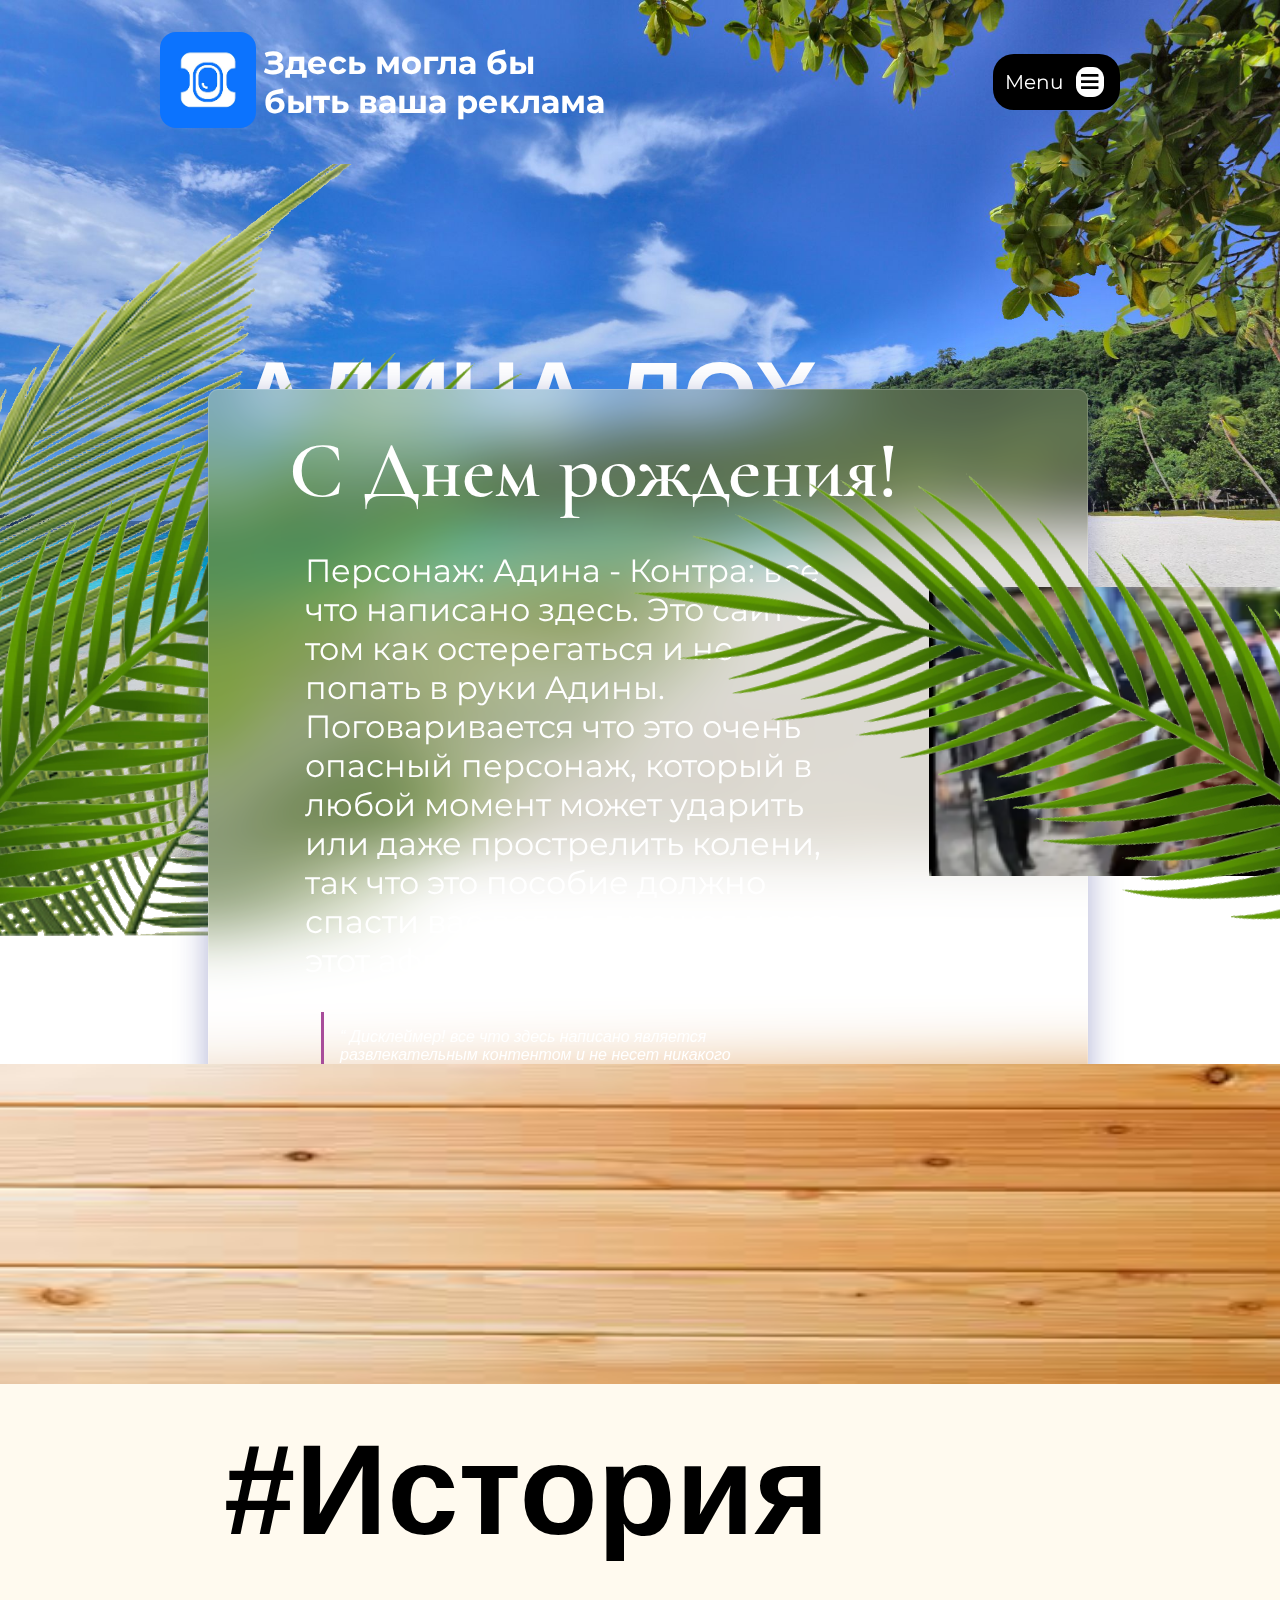
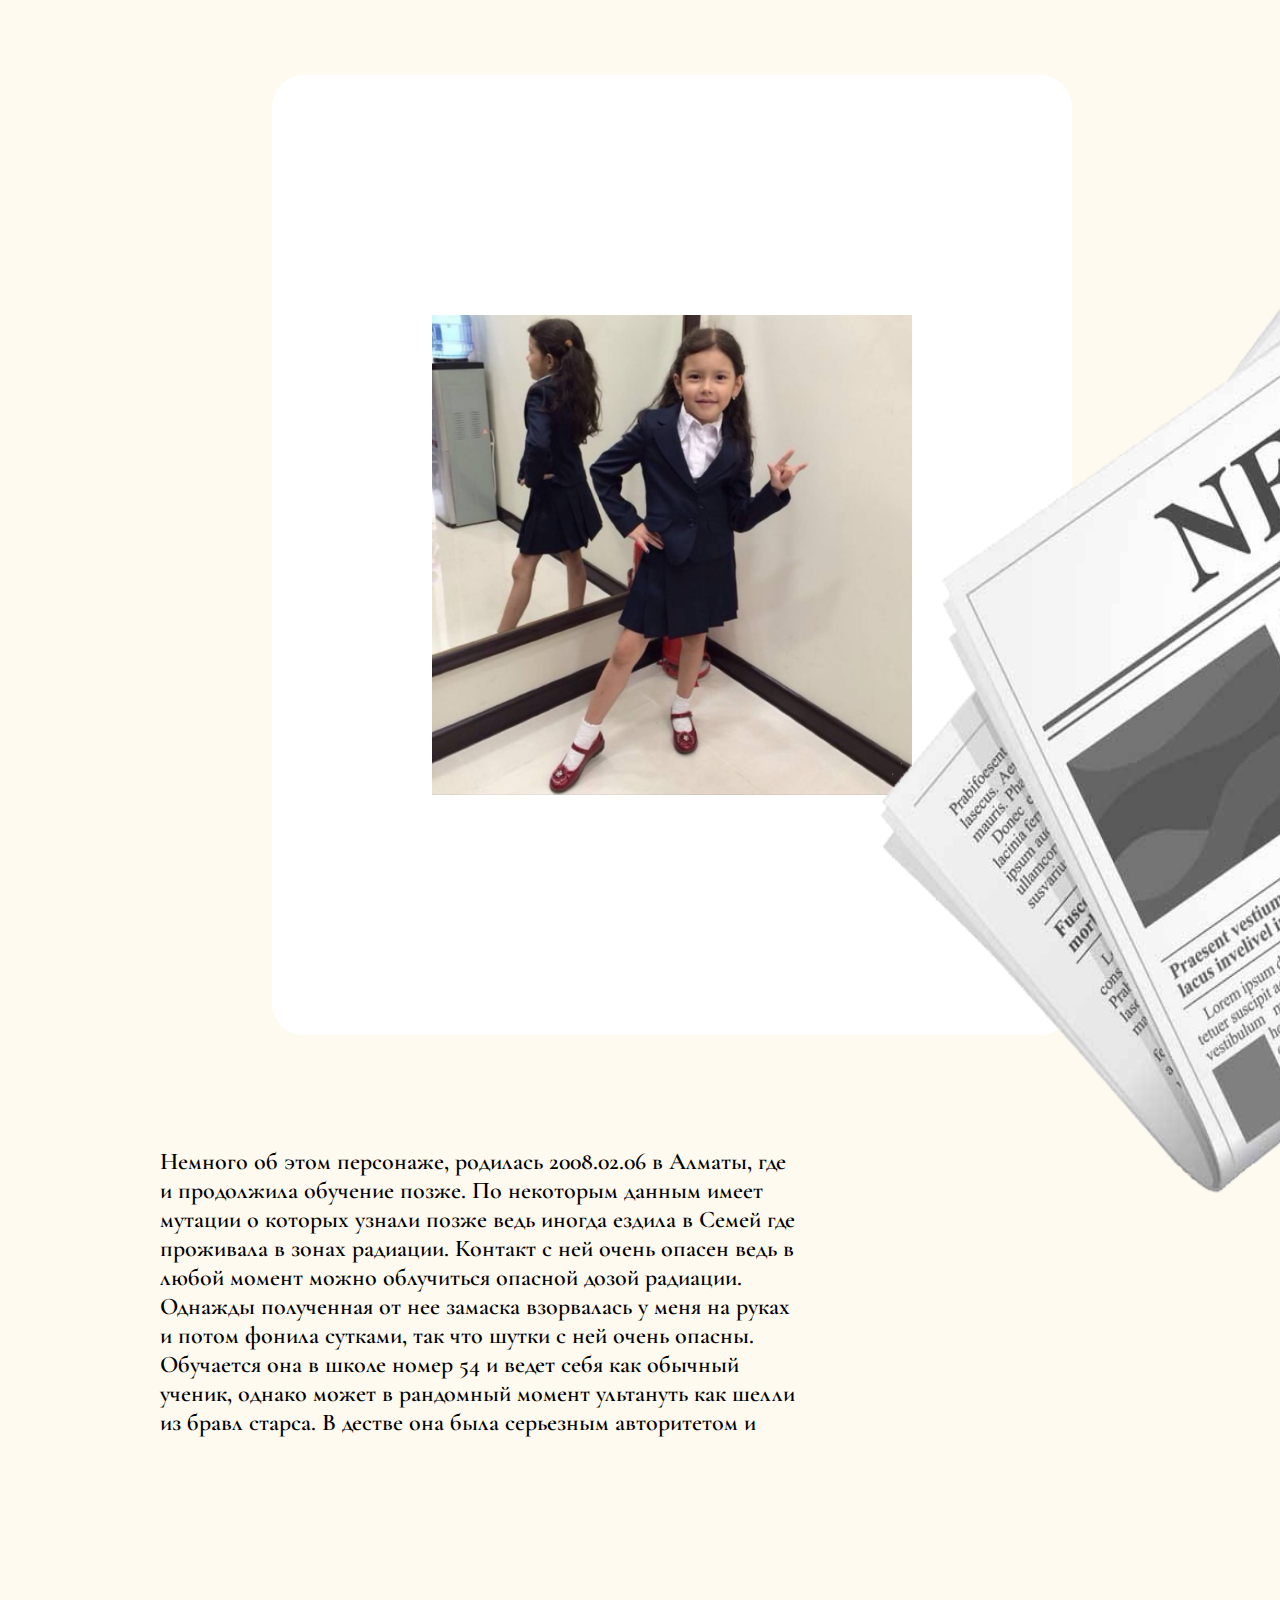
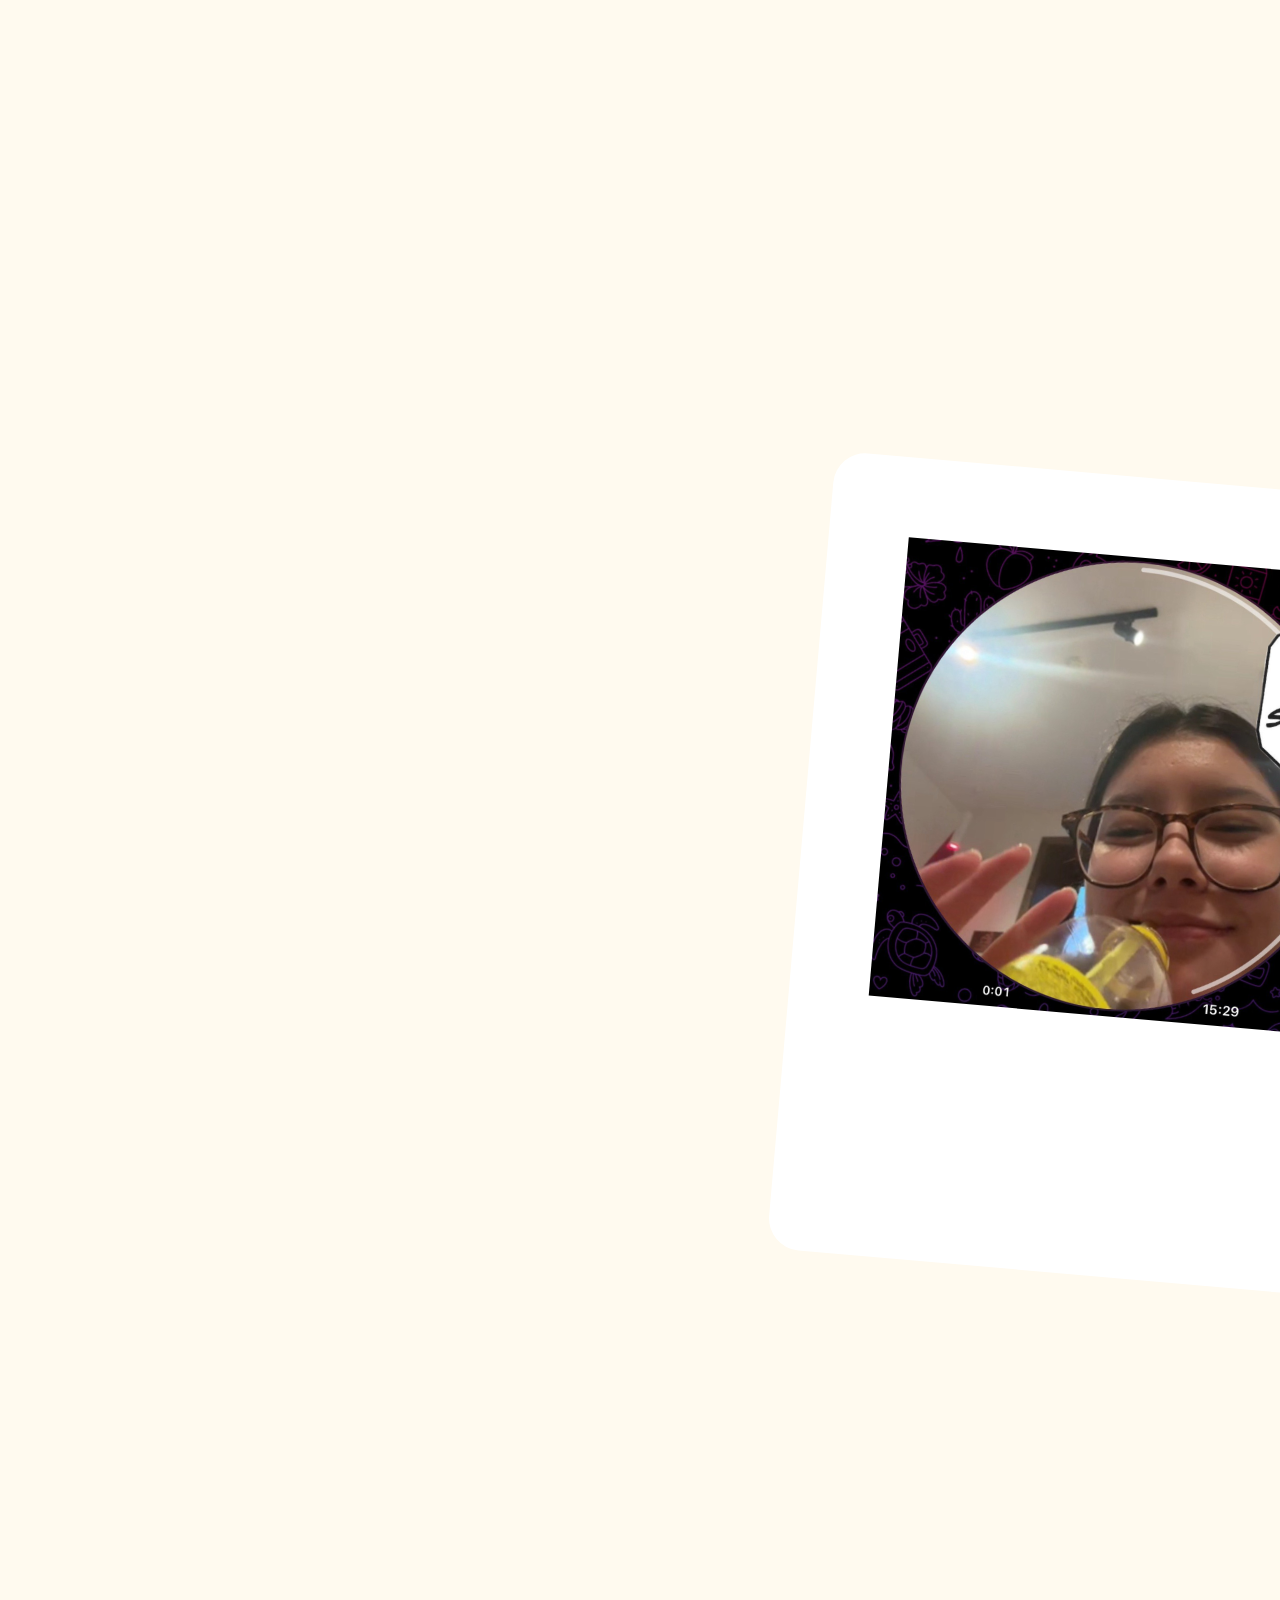
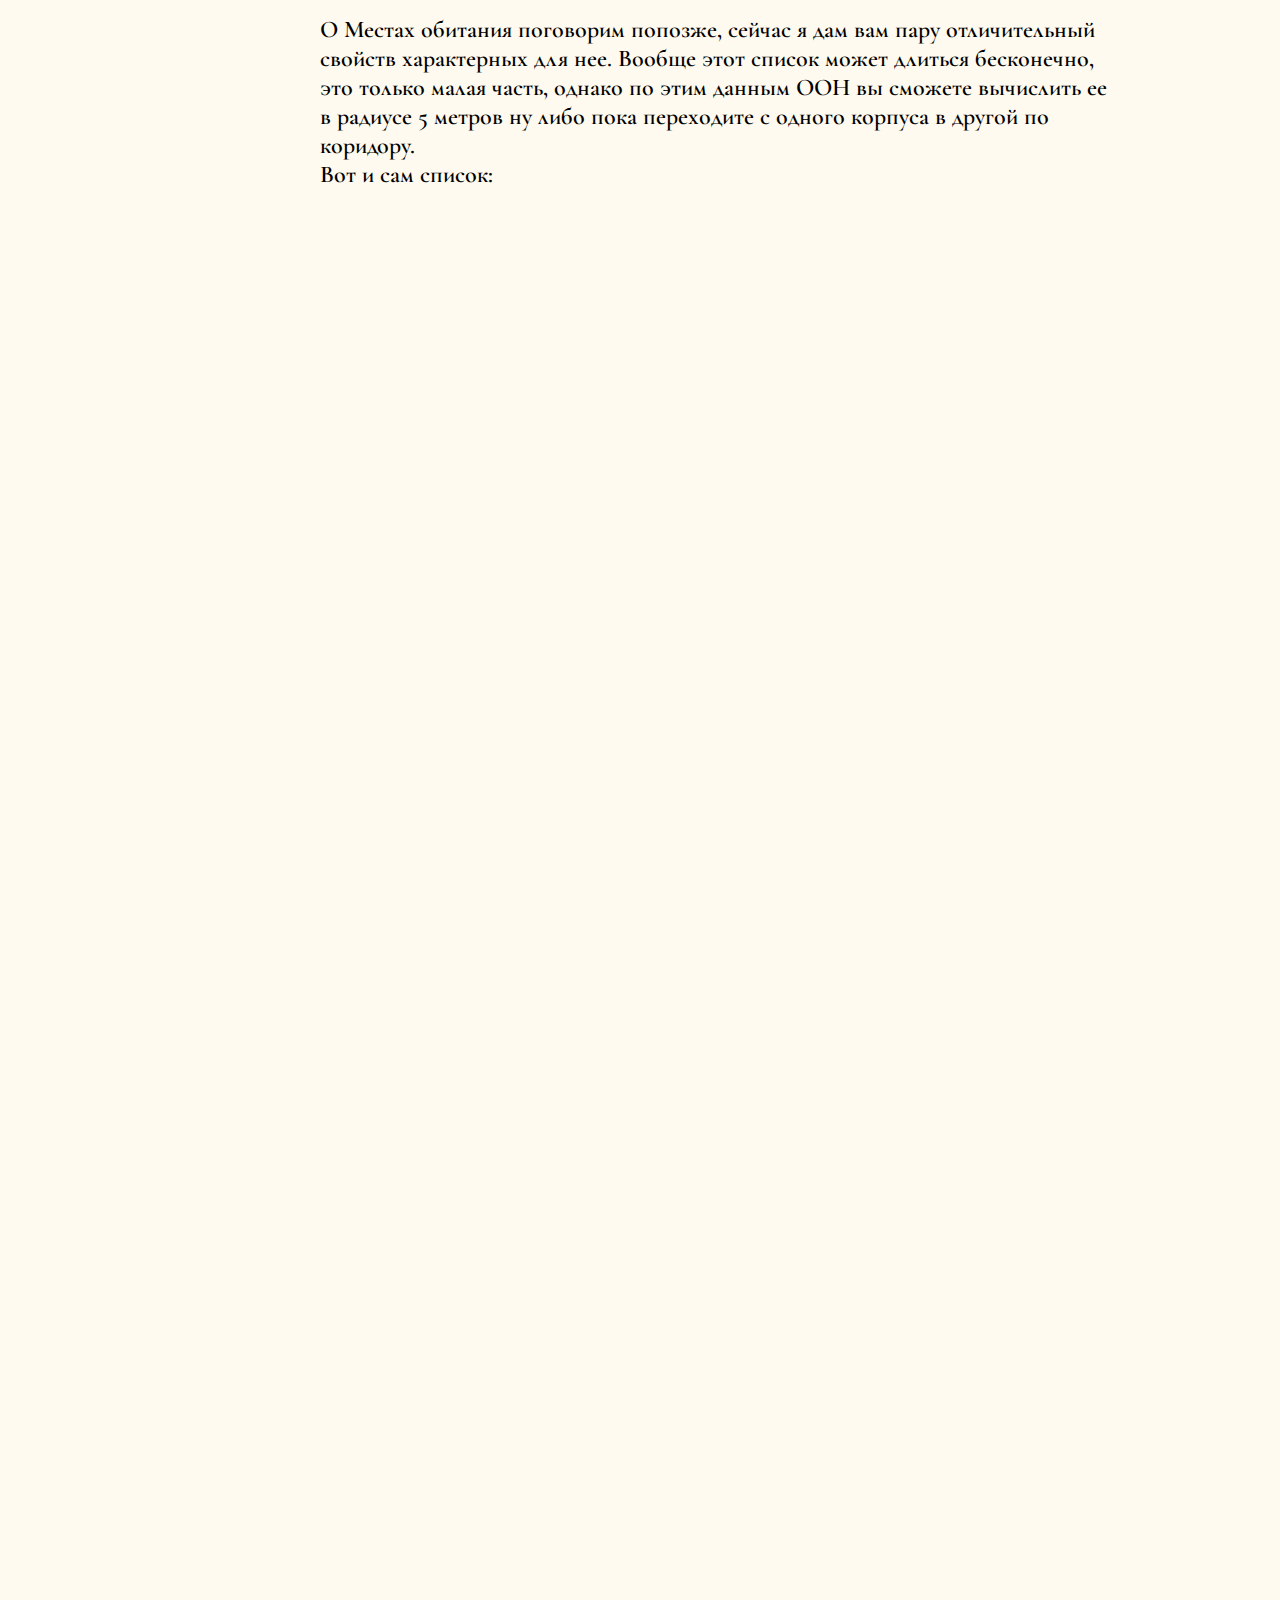
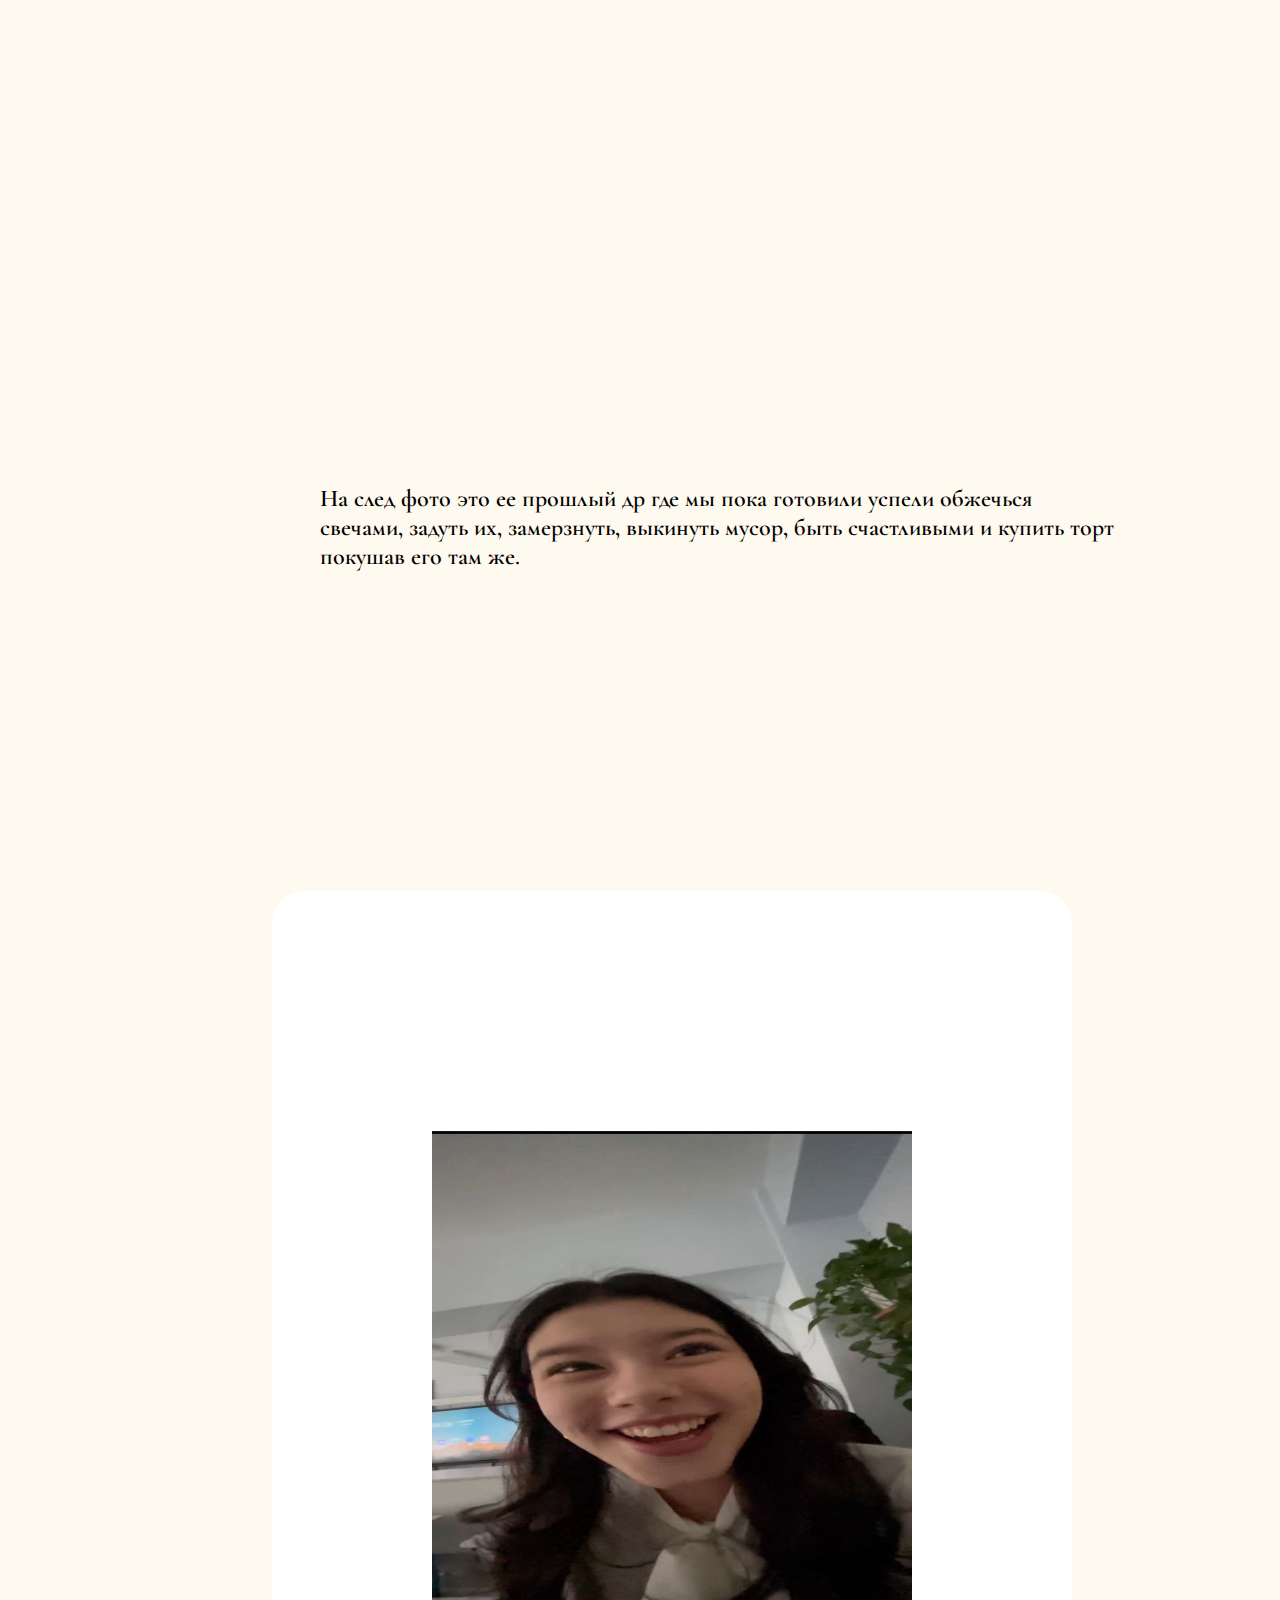
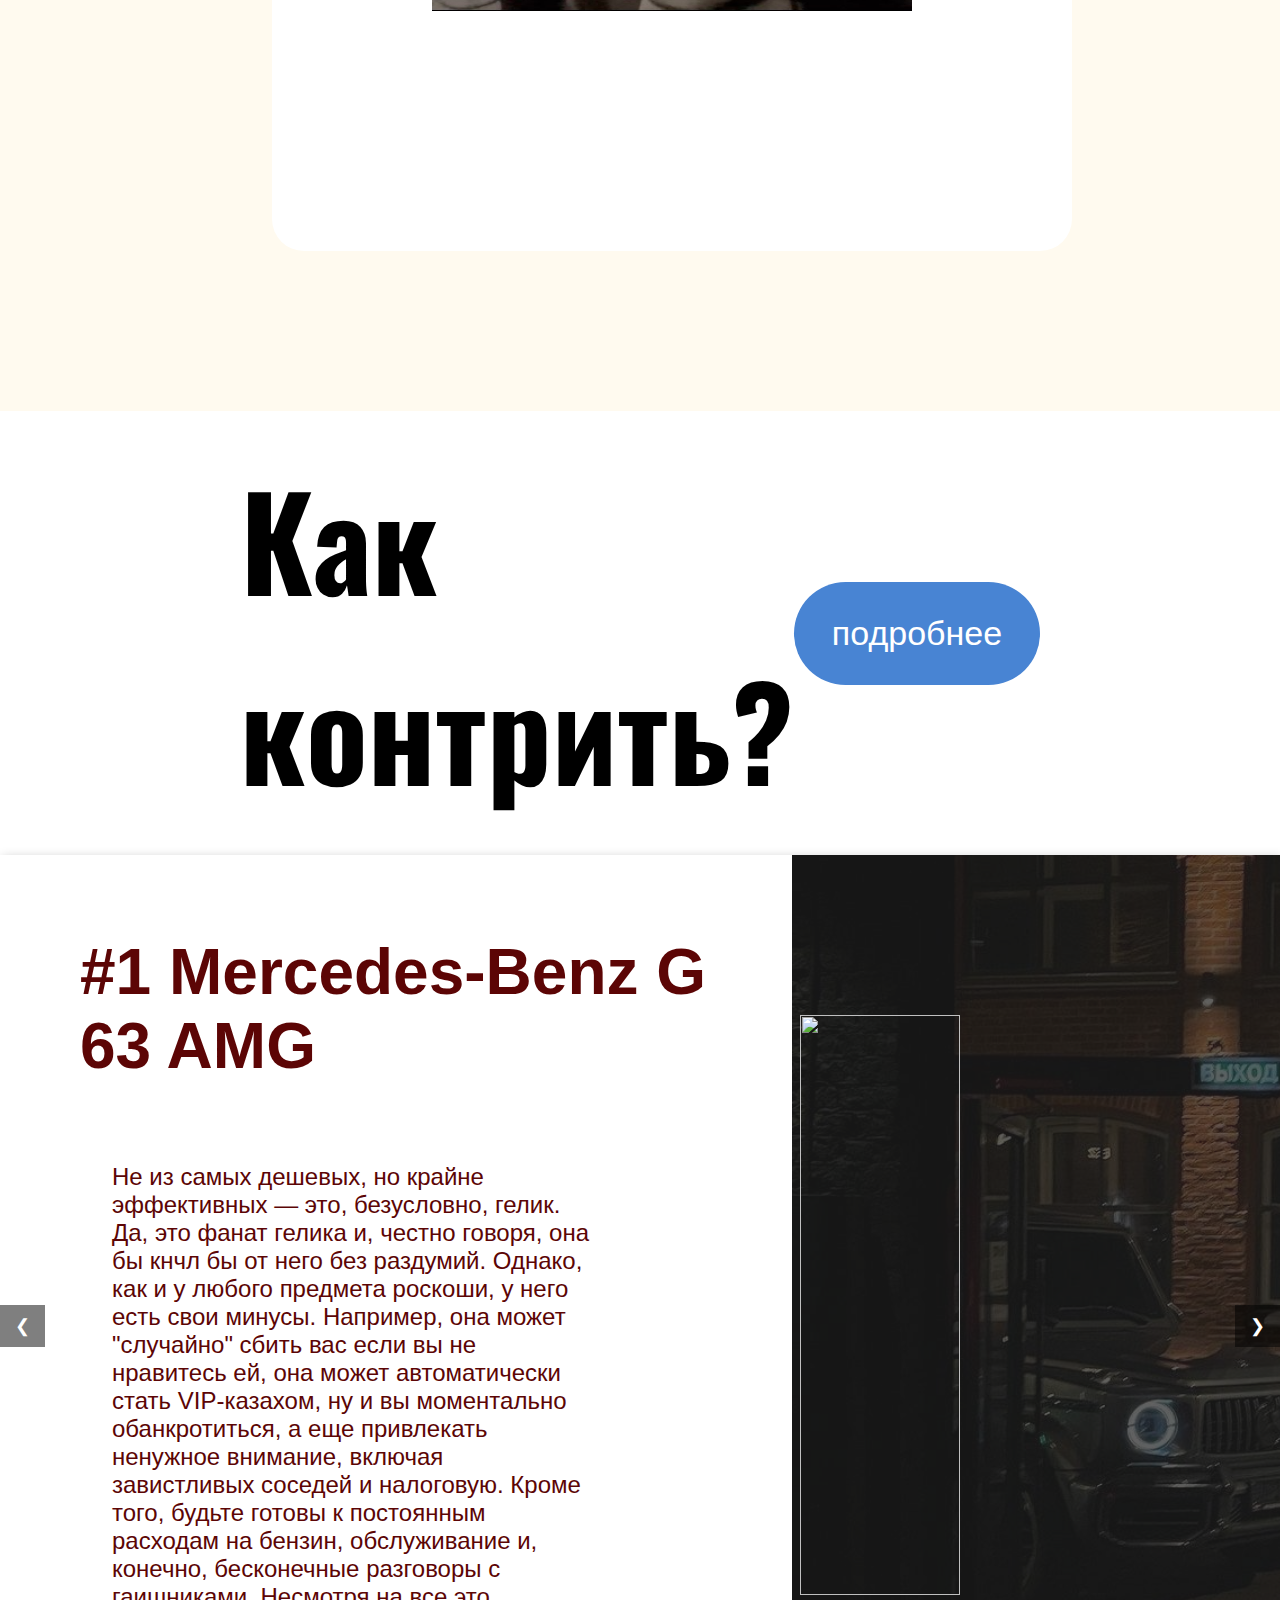
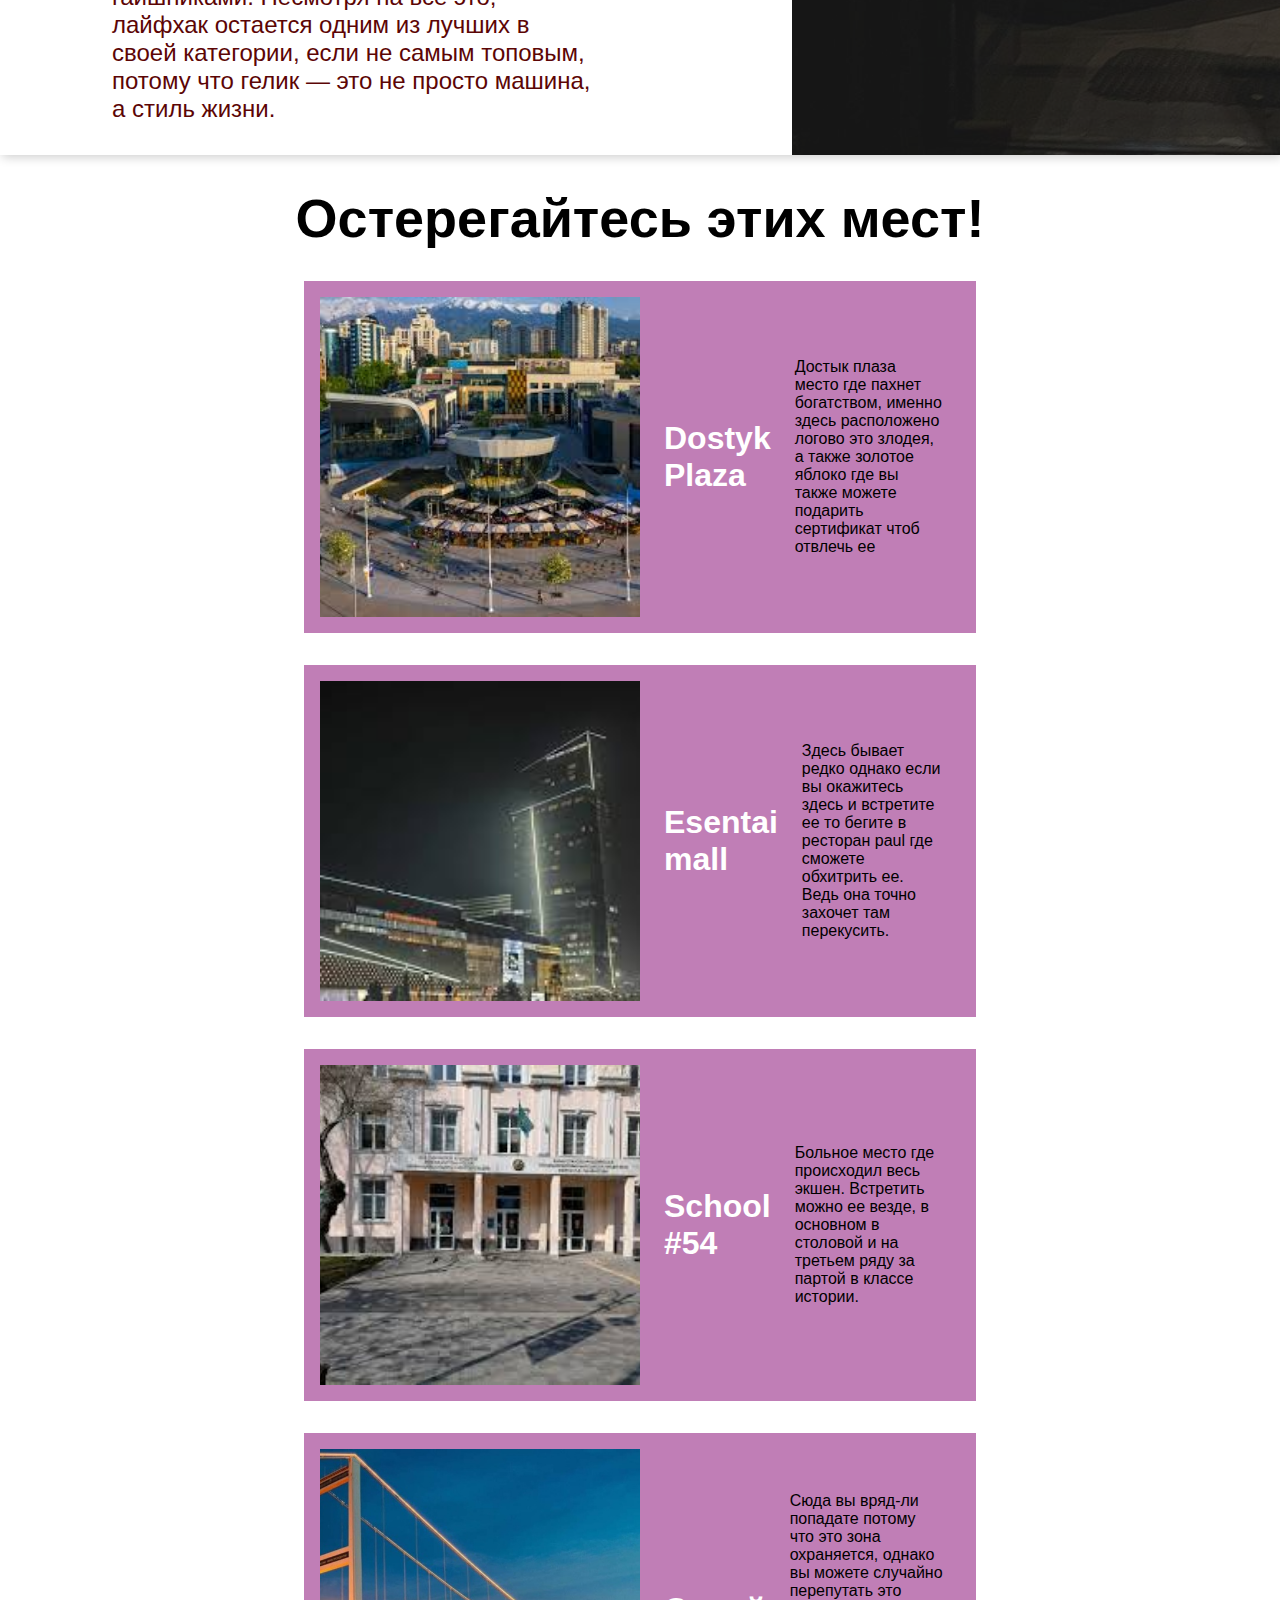
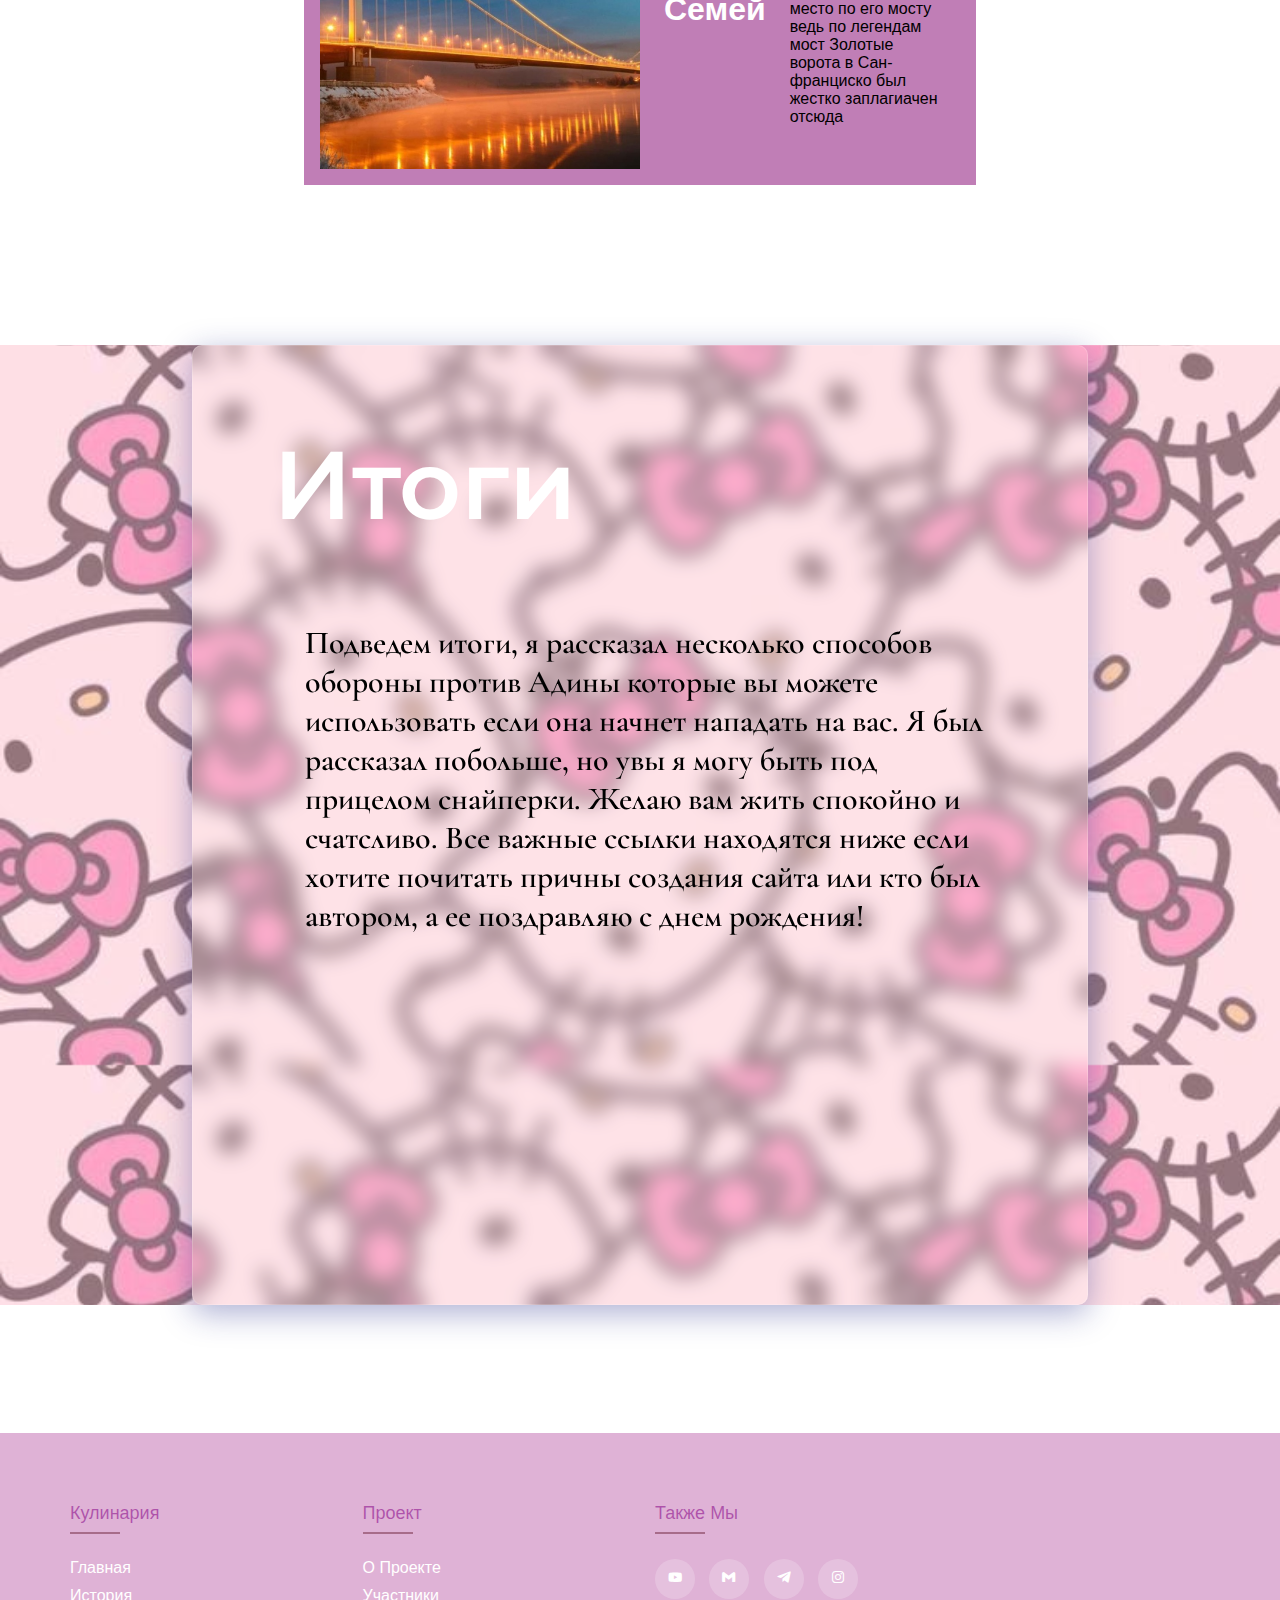
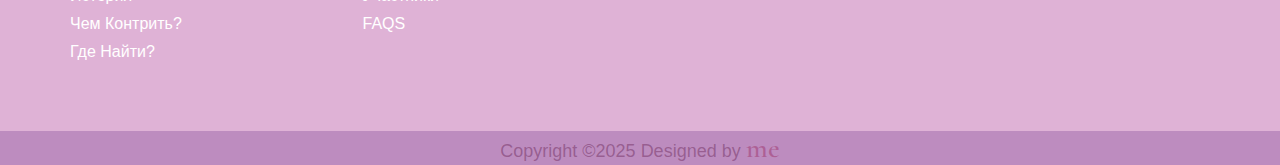
==== commit a01528d1: "Add files via upload" ====
--- a/index.html
+++ b/index.html
@@ -32,9 +32,9 @@
     </div>
 
 
-    <!--MAIN SECTION-->
-
-    <section class="main">
+    <!--MAIN SECTIONC-->
+
+    <section class="main" id="main">
 
         <h1 class="title" data-text="Адина лох">Адина лох</h1>
 
@@ -47,7 +47,16 @@
 
         <div class="imgbox">
             <h1>C Днем рождения!</h1>
-            <p>Lorem ipsum dolor sit amet consectetur, adipisicing elit. Fugiat, sunt magni! Vel dignissimos voluptates praesentium consectetur illum atque consequatur ipsa.</p>
+            <p>Персонаж: Адина - Контра: все что написано здесь. Это сайт о том как остерегаться и не попать в руки Aдины. Поговаривается что это очень опасный персонаж, который в любой момент может ударить или даже прострелить колени, так что это пособие должно спасти вас ведь я прошел через этот афган уже.</p>
+            
+            <img src="images/image.png" alt="" style="width: 30rem; margin: 35rem 45rem;">
+
+            <div class="discler">
+                <cite><q> Дисклеймер! все что здесь написано является развлекательным контентом и не несет никакого оскорбительного контекста.</q></cite>
+            </div>
+
+            
+            
         </div>
 
     </section>
@@ -56,37 +65,51 @@
         <img src="images/doska.jpg" class="doska" style="width: 100%;">
     </section>
 
-    <section class="about">
+    <section class="about" id="history">
         <h1>#История</h1>
         <div class="firstblock">
             <div class="imagebox1">
-                <img src="images/ancient_map.png" class="mafioznik">
+                <img src="images/mafioznik2025-02-05_19-57-07.jpg" class="mafioznik">
 
                 <img src="images/lupa.png" class="lupa">
                 <img src="images/newspaper.png" class="newspaper">
             </div>
 
-            <p>Lorem ipsum dolor sit amet consectetur adipisicing elit. Accusantium distinctio dolores ad vitae ullam maxime doloremque vel aspernatur delectus earum. Quos nemo suscipit totam eius vitae fugiat velit molestias eligendi ad ut facere nulla quas error voluptatibus similique aliquid perferendis obcaecati omnis, quod accusantium illo! Enim nisi neque necessitatibus, veritatis eum ipsam nam cum, ipsa voluptas, repellat at sequi rem. Aliquam reiciendis sit esse, laborum facere repellendus hic ipsum sed, id a adipisci magni cupiditate. Quos optio, ipsam assumenda minus culpa beatae dolores illum dignissimos nam fuga consequuntur quas odit magni eum amet dolor illo exercitationem velit harum molestias perspiciatis! In, culpa temporibus! Autem eaque maiores debitis iste modi ea sequi placeat, minus excepturi quia eveniet ducimus delectus fuga aspernatur, omnis earum fugiat veritatis sit! Saepe cupiditate facilis voluptas ea sed? Qui, accusamus amet eveniet dignissimos laborum maxime minima error fugiat inventore quasi dolorum possimus quam esse tempora nobis earum suscipit asperiores illo reprehenderit, placeat tenetur? Suscipit, id. Optio, mollitia. Numquam blanditiis dignissimos alias doloremque dolorum, nihil rem nisi cupiditate, sit similique possimus nemo quo perspiciatis? Omnis tempora perferendis corrupti quos. Necessitatibus, sunt culpa. Suscipit illum error doloremque voluptatum tempora quisquam odio fugit tenetur, at, modi maiores nostrum! Obcaecati, deleniti?</p>
-            <p>Lorem ipsum dolor sit amet consectetur adipisicing elit. Accusantium distinctio dolores ad vitae ullam maxime doloremque vel aspernatur delectus earum. Quos nemo suscipit totam eius vitae fugiat velit molestias eligendi ad ut facere nulla quas error voluptatibus similique aliquid perferendis obcaecati omnis, quod accusantium illo! Enim nisi neque necessitatibus, veritatis eum ipsam nam cum, ipsa voluptas, repellat at sequi rem. Aliquam reiciendis sit esse, laborum facere repellendus hic ipsum sed, id a adipisci magni cupiditate. Quos optio, ipsam assumenda minus culpa beatae dolores illum dignissimos nam fuga consequuntur quas odit magni eum amet dolor illo exercitationem velit harum molestias perspiciatis! In, culpa temporibus! Autem eaque maiores debitis iste modi ea sequi placeat, minus excepturi quia eveniet ducimus delectus fuga aspernatur, omnis earum fugiat veritatis sit! Saepe cupiditate facilis voluptas ea sed? Qui, accusamus amet eveniet dignissimos laborum maxime minima error fugiat inventore quasi dolorum possimus quam esse tempora nobis earum suscipit asperiores illo reprehenderit, placeat tenetur? Suscipit, id. Optio, mollitia. Numquam blanditiis dignissimos alias doloremque dolorum, nihil rem nisi cupiditate, sit similique possimus nemo quo perspiciatis? Omnis tempora perferendis corrupti quos. Necessitatibus, sunt culpa. Suscipit illum error doloremque voluptatum tempora quisquam odio fugit tenetur, at, modi maiores nostrum! Obcaecati, deleniti?</p>
+            <p>Немного об этом персонаже, родилась <time datetime="2008.02.06">2008.02.06</time> в Алматы, где и продолжила обучение позже. По некоторым данным имеет мутации о которых узнали позже ведь иногда ездила в Семей где проживала в зонах радиации. Контакт с ней очень опасен ведь в любой момент можно облучиться опасной дозой радиации. Однажды полученная от нее замаска взорвалась у меня на руках и потом фонила сутками, так что шутки с ней очень опасны. Обучается она в школе номер 54 и ведет себя как обычный ученик, однако может в рандомный момент ультануть как шелли из бравл старса. В дестве она была серьезным авторитетом и главой мафии, фотографии к сожалению нет (видимо очистила свое прошлое). Данных за 2012 по 2023 года нет ведь никаких контактов с ней не велось, а зря (она оказывается прикольный челик). С недавних пор мы ведем обещении с ней и узнали много данных, одна из которых то что она может игнорить неделями, зайти и ультануть чем то по типу <cite style="color: #5c0505; font-weight: 800;"><q>посмотрите какой гелик "спс я кнчл"</q>, <q>СУНА РИНТАРООО Я БЫ ЕГО ПАХЛАВОЙ ЩАХ ВАХ ПАХ</q>, <q>я тебя сейчас продам в рабство за бананы</q>, <q>чурка</q></cite> и т.д.</p>
+
             
         </div>
 
         <div class="secondblock">
             <div class="imagebox2">
-                <img src="" class="unknown">
+                <img src="images/sigma25-02-05_19-59-43.jpg" class="unknown" >
             </div>
             <img src="images/ancient_map.png" class="ancient_map">
             <img src="images/dark-red-x-png-5.png" class="red_X">
         </div>
 
         <div class="thirdblock">
-            <p>Lorem ipsum dolor sit amet consectetur adipisicing elit. Accusantium distinctio dolores ad vitae ullam maxime doloremque vel aspernatur delectus earum. Quos nemo suscipit totam eius vitae fugiat velit molestias eligendi ad ut facere nulla quas error voluptatibus similique aliquid perferendis obcaecati omnis, quod accusantium illo! Enim nisi neque necessitatibus, veritatis eum ipsam nam cum, ipsa voluptas, repellat at sequi rem. Aliquam reiciendis sit esse, laborum facere repellendus hic ipsum sed, id a adipisci magni cupiditate. Quos optio, ipsam assumenda minus culpa beatae dolores illum dignissimos nam fuga consequuntur quas odit magni eum amet dolor illo exercitationem velit harum molestias perspiciatis! In, culpa temporibus! Autem eaque maiores debitis iste modi ea sequi placeat, minus excepturi quia eveniet ducimus delectus fuga aspernatur, omnis earum fugiat veritatis sit! Saepe cupiditate facilis voluptas ea sed? Qui, accusamus amet eveniet dignissimos laborum maxime minima error fugiat inventore quasi dolorum possimus quam esse tempora nobis earum suscipit asperiores illo reprehenderit, placeat tenetur? Suscipit, id. Optio, mollitia. Numquam blanditiis dignissimos alias doloremque dolorum, nihil rem nisi cupiditate, sit similique possimus nemo quo perspiciatis? Omnis tempora perferendis corrupti quos. Necessitatibus, sunt culpa. Suscipit illum error doloremque voluptatum tempora quisquam odio fugit tenetur, at, modi maiores nostrum! Obcaecati, deleniti?</p>
-            
+            <p>О Местах обитания поговорим попозже, сейчас я дам вам пару отличительный свойств характерных для нее. Вообще этот список может длиться бесконечно, это только малая часть, однако по этим данным ООН вы сможете вычислить ее в радиусе 5 метров ну либо пока переходите с одного корпуса в другой по коридору. <br> Вот и сам список:
+                
+            </p>
+            <ul class="features-list">
+                <li>1. Ходит в белых очках</li>
+                <li>2. Ходит с синей сумкой</li>
+                <li>3. Ставит подножки</li>
+                <li>4. Покажи ей пальчик начинает угарать</li>
+                <li>5. Днем улыбается, ночью ходит по ресторанам</li>
+                <li>6. Имеет винтовку в вооружении</li>
+                <li>7. Ворует телефон, пенал, ручку, если ты красивый парень то может тебя тоже</li>
+                <li>8. Найк про</li>
+                <li>9. Айпуд в руках</li>
+            </ul>
+            
+            <p>На след фото это ее прошлый др где мы пока готовили успели обжечься свечами, задуть их, замерзнуть, выкинуть мусор, быть счастливыми и купить торт покушав его там же. </p>
+
             <div class="imagebox3">
-                <img src="" class="unknown">
-                
-            </div>
-
+                <img src="images/smile-02-05_19-59-51.jpg" class="unknown" style="width: 30rem; height: 30rem; margin: auto;">
+            </div>
+            
             
         </div>
 
@@ -94,7 +117,7 @@
     </section>
 
     <section class="hotelki">
-        <h1>Чем отвлечь?</h1>
+        <h1>Как контрить?</h1>
         <button > подробнее </button>
     </section>
 
@@ -113,7 +136,7 @@
             <div class="slide">
                 <div class="slide-text">
                     <h1 style="color: #5c0505;">#1 Mercedes-Benz G 63 AMG</h1>
-                    <p style="color: #5c0505;">sfdfs.</p>
+                    <p style="color: #5c0505;">Не из самых дешевых, но крайне эффективных — это, безусловно, гелик. Да, это фанат гелика и, честно говоря, она бы кнчл бы от него без раздумий. Однако, как и у любого предмета роскоши, у него есть свои минусы. Например, она может "случайно" сбить вас если вы не нравитесь ей, она может автоматически стать VIP-казахом, ну и вы моментально обанкротиться, а еще привлекать ненужное внимание, включая завистливых соседей и налоговую. Кроме того, будьте готовы к постоянным расходам на бензин, обслуживание и, конечно, бесконечные разговоры с гаишниками. Несмотря на все это, лайфхак остается одним из лучших в своей категории, если не самым топовым, потому что гелик — это не просто машина, а стиль жизни. </p>
                 </div>
 
                 
@@ -129,20 +152,26 @@
             
             <div class="slide">
                 
-                <div class="slide-text">
+                <div class="slide-text" >
                     <h1>#2 Porsche 918 spyder</h1>
-                    <p>Lorem ipsum dolor sit amet consectetur adipisicing elit. Eaque, quibusdam, doloremque dolore, dolor fugiat labore expedita in consectetur pariatur corporis eum ab reprehenderit vero fuga eligendi! Earum nemo iusto at similique, unde exercitationem laudantium maxime aperiam consectetur veritatis ex porro molestias! At, obcaecati magnam. Et consectetur quia nihil ab enim molestiae quae dolores voluptatibus. Eaque consequuntur ratione rerum cumque quod nisi, repellendus hic fuga odio ipsam, fugiat repellat beatae pariatur optio accusantium magnam assumenda vel perferendis incidunt ducimus corporis quibusdam. Blanditiis quod libero, tenetur veritatis delectus neque temporibus eius assumenda, consectetur et nobis veniam sint perferendis! Porro recusandae fuga dignissimos.</p>
-                </div>
-                <img src="images/Porsche Carrera GT- Porsche 918 Spyder.jpeg" alt="Пример">
-
-            </div>
-
-            
-            
+                    <p>Ну от такой контры я бы сам кнчл. Porsche 918 Spyder — квинтэссенция скорости, технологий и безупречного стиля.
+
+                        Этот автомобиль — не просто гиперкар, а настоящее произведение инженерного искусства, способное разорвать границы (и ваше очко) между будущим и реальностью. Под его аэродинамическим кузовом скрывается гибридный силовой агрегат, который объединяет 4,6-литровый V8 и два электромотора, создавая 887 лошадиных сил чистого адреналина. Разгон до 100 км/ч за 2,6 секунды — это не просто цифры, а ударная волна мощности, которая подчиняет себе дороги.  
+                        
+                        Каждая деталь 918 Spyder создана не просто для эстетики, а для максимальной эффективности. Карбоновый монокок, активная аэродинамика, передовые технологии управления — все это позволяет этому гиперкару оставить позади даже самых грозных соперников.  
+                        
+                        Но главное — это эмоции. Porsche 918 Spyder — это не просто машина, а философия скорости, символ превосходства и мечта, воплощенная в углероде, алюминии и чистом инженерном гении. Это автомобиль для тех, кто привык быть первым. <br> На самом деле минусы такие же как и у гелика однако есть возможность что она вас тоже прокатит а не сбьет</p>
+                </div>
+                <img src="images/Porsche Carrera GT- Porsche 918 Spyder.jpeg" alt="Пример" class="porsche" >
+            </div>
+
             <div class="slide">
                 <div class="slide-text">
                     <h1>#3 Ранункулюс</h1>
-                    <p>Текст под заголовком</p>
+                    <p>Ну типа цветы это дети жизни или наоборот. Лучшая контра, хотя тоже не из дешевых, но приятных. Если вы законтрите данным предметом то уверяю вас, от зеркала с айфоном в руках и открытой камерой и миллионом фоток в инсте она точно будет законтрена. Ну, типа, цветы — это дети жизни или наоборот. Лучшая контра, хотя тоже не из дешевых, но однозначно из приятных. Если вы законтрите данным предметом, то уверяю вас, от зеркала с айфоном в руках, открытой камеры и миллиона фоток в инсте она точно будет законтрена. Искренность тут решает, но не забывайте, что эффект усиливается свежестью букета и правильным моментом. Главное — не экономить и не дарить жалкие три тюльпана, иначе можно попасть в лапы быстрее, чем Porsche 918 разгоняется до сотни. </p>
+                    <div class="chatggg" >
+                        <cite><q>минимум от 21 бутка</q></cite>
+                    </div>
                 </div>
                 <img src="images/Цветы Ранункулюсы.jpeg" alt="Пример">
             </div>
@@ -150,7 +179,7 @@
             <div class="slide">
                 <div class="slide-text">
                     <h1>#4 Выпечка</h1>
-                    <p>Текст под заголовком</p>
+                    <p>Под выпечкой подразумевается то, что вы дадите ей муку, сахар, яйца и Kazakhstan chocolate, и она начнет жестко дроч-… бить шоколад для брауни. Еще одной контрой является готовка: если вы на грани смерти, просто предложите ей что-нибудь испечь или помогите ей с этим, и, возможно, у вас появится шанс остаться в живых. Главное — не мешать процессу и выглядеть максимально заинтересованным, даже если в душе вы хотите просто заказать пиццу. А если внезапно выяснится, что она тащит не только в кулинарии, а нож то все тоби пи</p>
                 </div>
                 <img src="images/fb5944dce6f24d35be7f880922300ee4.jpg" alt="Пример">
             </div>
@@ -158,9 +187,25 @@
             <div class="slide">
                 <div class="slide-text">
                     <h1>#5 poner música</h1>
-                    <p>Текст под заголовком</p>
+                    <p>Эх шарик, я как и ты был на цепи.. Следующий варик это включить ее любимый трек. Из всех что я знаю это этот. На всякий оставил его здес мало ли она за вами бежит с ножом в этот момент. Еще есть разные исполнители такие как Егор Кринж, Cental cee, SZA, русские исполнители которых я в душе не знаю, одного вроде буга гага зовут, shine bright like a diamond хотя лучше не включать эту песню ведь это больная тема, футаж которого у меня еще остался.</p>
                 </div>
                 <iframe style="border-radius:12px; margin-top: 20%;" src="https://open.spotify.com/embed/track/4jDmJ51x1o9NZB5Nxxc7gY?utm_source=generator" width="100%" height="352" frameBorder="0" allowfullscreen="" allow="autoplay; clipboard-write; encrypted-media; fullscreen; picture-in-picture" loading="lazy"></iframe>
+            </div>
+
+            <div class="slide">
+                <div class="slide-text">
+                    <h1>#6 Егор Крид </h1>
+                    <p>Егор Крииииииид, российский певец, рэпер, автор песен, актёр, ютубер, стример и телеведущий. Сольную карьеру начал в 2011 году под псевдонимом KReeD, сейчас выступает под именем Егор Крид. Является автором и исполнителем собственных песен. Докимару с его лицом или стикеры в тг и можно остаться в живых (возможно). Ну не знаю что еще написать поэтому </p>
+                </div>
+                <img src="images/загрузка (3).jpeg" alt="">
+            </div>
+
+            <div class="slide">
+                <div class="slide-text">
+                    <h1>#7 Суна Ринтаро & Ойкава</h1>
+                    <p>Следующая вещь это тоже докимару только уже с персонажами из аниме Волейбол. Один случайный матч зажёг в Сёё Хинате безумную любовь к волейболу. Хоть в его волейбольном клубе изначально не было даже участников, упорством и стараниями Сёё собравшаяся команда всё-таки прорвалась в свой первый и последний финальный матч в средней школе. Но там она была начисто разгромлена Тобио Кагэямой, известным как Король площадки. Поклявшись отомстить, Хината вступает в клуб волейбола в старшей школе Карасуно и лицом к лицу сталкивается со своим ненавистным противником Кагэямой. <br> Вы можете закинуть ей такой и все она будет таскать его везде и как было упомянуто раньше будет пахлавой туда сюда туда сюда его ну зрелище не из приятных.</p>
+                </div>
+                <img src="images/phoршпшд_2025-02-05_16-53-11.jpg" alt="">
             </div>
 
             <!-- Клонированный первый слайд -->
@@ -189,38 +234,37 @@
         </div>
     </section>
 
-    <section class="places">
+    <section class="places" id="gde">
         <h1>Остерегайтесь этих мест!</h1>
         <div class="place">
             <img src="images/загрузка.jpeg" alt="">
             <h1>Dostyk Plaza</h1>
-            <p>Lorem ipsum, dolor sit amet consectetur adipisicing elit. Eum tenetur dolorem iusto magni beatae suscipit maiores recusandae ducimus est! Velit?</p>
+            <p>Достык плаза место где пахнет богатством, именно здесь расположено логово это злодея, а также золотое яблоко где вы также можете подарить сертификат чтоб отвлечь ее</p>
         </div>
 
 
         <div class="place">
             <img src="images/загрузка (1).jpeg" alt="">
             <h1>Esentai mall</h1>
-            <p></p>
+            <p>Здесь бывает редко однако если вы окажитесь здесь и встретите ее то бегите в ресторан paul где сможете обхитрить ее. Ведь она точно захочет там перекусить.</p>
         </div>
         <div class="place">
             <img src="images/загрузка (2).jpeg" alt="">
             <h1>School #54</h1>
-            <p></p>
+            <p>Больное место где происходил весь экшен. Встретить можно ее везде, в основном в столовой и на третьем ряду за партой в классе истории.</p>
         </div>
         <div class="place">
             <img src="images/51bc79ec-7dfc-491a-bf47-d59fb0d3e50d.jpeg" alt="">
             <h1>Семей</h1>
-            <p></p>
+            <p>Сюда вы вряд-ли попадате потому что это зона охраняется, однако вы можете случайно перепутать это место по его мосту ведь по легендам мост Золотые ворота в Сан-франциско был жестко заплагиачен отсюда</p>
         </div>
     </section>
     
 
-    <section class="summary">
+    <section class="summary" style="background:url('images/helloрузка.jpeg'); width: 100%; background-size: contain;">
         <div class="summarybox">
             <h1>Итоги</h1>
-            <p>Семе́й — один из крупнейших городов на востоке Казахстана, административный центр Абайской области, расположенный по обоим берегам реки Иртыш. Основание крепости произошло в 1718 году и связано с указом Петра I о защите восточных земель и начале возведения Прииртышских укреплений.</p>
-            <img src="" alt="">
+            <p>Подведем итоги, я рассказал несколько способов обороны против Адины которые вы можете использовать если она начнет нападать на вас. Я был рассказал побольше, но увы я могу быть под прицелом снайперки. Желаю вам жить спокойно и счатсливо. Все важные ссылки находятся ниже если хотите почитать причны создания сайта или кто был автором, а ее поздравляю с днем рождения! </p>
         </div>
     </section>
 
@@ -236,10 +280,10 @@
                 <div class="footer-content">
                     <h4>Кулинария</h4>
                     <ul>
-                        <li><a href="index.html">Главная</a></li>
-                        <li><a href="recipes.html">Рецепты</a></li>
-                        <li><a href="pitanie.html">Питание</a></li>
-                        <li><a href="contact.html">Контакты</a></li>
+                        <li><a href="#main">Главная</a></li>
+                        <li><a href="#history">История</a></li>
+                        <li><a href="#slider">Чем контрить?</a></li>
+                        <li><a href="#gde">Где найти?</a></li>
                     </ul>
                 </div>
 
@@ -257,7 +301,7 @@
                         <div class="footer-icons">
                             <a href="https://www.youtube.com/watch?v=xvFZjo5PgG0"><i class='bx bxl-youtube'></i></a>
                             <a href="https://mail.google.com/mail/u/0/#inbox?compose=CllgCJTJGLzsFnjNxpQbvfsvZtlbDJgRvxlDNQCxzvRtSjCLQNBZGxMwhnnlVSRDVBCMSZNmhrL"><i class='bx bxl-gmail'></i></a>
-                            <a href="https://web.telegram.org/k/#@stikval"><i class='bx bxl-telegram'></i></a>
+                            <a href="https://t.me/Wiayass"><i class='bx bxl-telegram'></i></a>
                             <a href="https://www.instagram.com/wiayass/"><i class='bx bxl-instagram' ></i></a>    
                         </div>
                 </div>
--- a/style.css
+++ b/style.css
@@ -109,7 +109,6 @@
 .mobile-menu.active {
   opacity: 1;
   visibility: visible;
-  width: 25%;
 }
 
 /* Убедимся, что header выше мобильного меню */
@@ -181,6 +180,16 @@
 .title::before {
   content: attr(data-text) " \A "attr(data-text) " \A "attr(data-text);
 }
+
+
+.imgbox .discler {
+    width: 30rem;
+    border-left: 3px solid #a84d9a; /* Линия слева */
+    padding: 1rem;
+    margin: auto 7rem;
+    color: white;
+}
+
 
 .main img {
   display: flex;
@@ -244,6 +253,10 @@
   color: white;
 }
 
+.imagebox1 .mafioznik {
+    width: 30rem; height: 30rem; margin: auto 10rem; justify-items: center;
+}
+
 .main .imgbox p {
   padding: 0 0 2rem 6rem;
   width: 40rem;
@@ -273,6 +286,14 @@
   overflow: hidden;
 }
 
+
+.about h1 {
+  margin: 2rem 14rem;
+  font-size: 8rem;
+  width: 70rem;
+}
+
+
 .firstblock {
   width: 150rem;
   height: auto;
@@ -281,11 +302,7 @@
   
 }
 
-.about h1 {
-  margin: 2rem 14rem;
-  font-size: 8rem;
-  width: 70rem;
-}
+
 
 .imagebox1 {
   display: flex;
@@ -299,7 +316,7 @@
 
 .imagebox1 .lupa {
   height: 50rem;
-  margin: 2rem 70rem;
+  margin: 2rem 10rem;
   z-index: 10;
 }
 
@@ -310,7 +327,6 @@
 }
 
 .firstblock p {
-    
     font-size: 24px;
     width: 120rem;
     font-family: "Cormorant Garamond", serif;
@@ -338,6 +354,28 @@
   overflow: hidden;
 }
 
+.thirdblock .features-list {
+    margin-top: -18rem;
+    list-style-type: disc; /* Маркеры - точки (можно заменить на square, circle) */
+    margin-left: 90rem; /* Отступ слева */
+    padding-left: 1rem; /* Внутренний отступ */
+    font-size: 24px; /* Размер текста */
+    color: #333; /* Цвет текста */
+    
+    
+}
+
+.features-list li {
+    margin-bottom: 0.5rem; /* Отступ между пунктами списка */
+    font-family: "Cormorant Garamond", serif;
+    font-weight: 600;
+    font-style: normal;
+}
+
+.imagebox2 .unknown {
+    width: 30rem; align-items: center; justify-items: center; margin: 5rem;
+}
+
 
 .secondblock .ancient_map {
   height: 100rem;
@@ -364,12 +402,15 @@
 
 .imagebox3 {
     display: flex;
-    margin: 2rem 17rem;
+    margin: 10rem 17rem;
     width: 50rem;
     height: 60rem;
     background-color: #fff;
     border-radius: 2rem;
-}
+    justify-content: space-between;
+}
+
+
 
 .hotelki {
   display: flex;
@@ -398,6 +439,10 @@
   cursor: pointer;
 }
 
+.chatggg{
+    margin: 2rem 45rem;
+}
+
 .slider {
   width: 100%;
   height: auto;
@@ -487,71 +532,84 @@
 }
 
 .place {
-  display: flex;
-  width: 42rem;
-  height: auto;
-  background-color: #a84d9ab9;
-  margin: 2rem 0;
-}
-
-.place h1 {
-  margin-top: 2rem;
-  margin-left: 1rem;
-  padding: 0.5rem;
-  color: white;
-  font-size: 32px;
-}
-
-.place p {
-  width: 20rem;
-  padding: 0.5rem;
-  font-size: 16px;
-  margin: 5rem -14rem; /* Убираем большие отступы по бокам */
-  text-align: center; /* Выравниваем текст по центру */
-}
-
-.place img {
-  width: 20rem;
-  height: 20rem;
-}
+    display: flex;
+    width: 42rem;
+    height: auto;
+    background-color: #a84d9ab9;
+    margin: 2rem 0;
+    align-items: center;
+    padding: 1rem; /* Добавляем отступ внутри */
+  }
+  
+  .place h1 {
+    margin-top: 2rem;
+    margin-left: 1rem;
+    padding: 0.5rem;
+    color: white;
+    font-size: 32px;
+  }
+  
+  .place p {
+    width: 18rem; /* Уменьшаем ширину текста */
+    font-size: 16px;
+    margin: 1rem; /* Делаем отступы более сбалансированными */
+    text-align: left; /* Выравниваем текст по левому краю */
+    word-wrap: break-word; /* Разрешаем перенос строк */
+  }
+  
+  .place img {
+    width: 20rem;
+    height: 20rem;
+    object-fit: cover; /* Обеспечиваем сохранение пропорций изображения */
+  }
+  
 
 .summary {
   width: 100%;
   height: auto;
   align-items: center;
   margin: 8rem auto;
+  justify-content: space-between;
+  display: flex;
 }
 
 .summarybox {
   width: 70%;
-  height: auto;
+  height: 60rem;
   margin: auto;
   background: rgba(255, 255, 255, 0.1);
   box-shadow: 0 8px 32px 0 rgba(31, 38, 135, 0.37);
-  backdrop-filter: blur(4.5px);
+  backdrop-filter: blur(10px);
   -webkit-backdrop-filter: blur(4.5px);
   border-radius: 10px;
   border: 1px solid rgba(255, 255, 255, 0.18);
+  
 }
 
 .summarybox h1 {
-  font-size: 84px;
+  font-size: 96px;
   padding: 5rem;
   font-family: "Montserrat", serif;
   font-optical-sizing: auto;
-  font-weight: 400;
+  font-weight: 600;
   font-style: normal;
+  color: white;
 }
 
 .summarybox p {
   width: 50rem;
   padding: 0 0 2rem 7rem;
-  font-size: 24px;
+  font-size: 32px;
   font-family: "Cormorant Garamond", serif;
   font-weight: 600;
   font-style: normal;
 }
 
+.summarybox img{
+    width: 40rem;
+    margin: -20rem 60rem;
+}
+
 /* footer */
 
 .footer-container {
@@ -567,7 +625,7 @@
 }
 .footer {
   width: 100%;
-  background-color: #4e3620;
+  background-color: #9c118053;
   padding: 70px 0;
 }
 .footer-content {
@@ -576,7 +634,7 @@
 }
 .footer-content h4 {
   font-size: 18px;
-  color: #f4a261;
+  color: #9119919f;
   text-transform: capitalize;
   margin-bottom: 35px;
   font-weight: 500;
@@ -587,7 +645,7 @@
   position: absolute;
   left: 0;
   bottom: -10px;
-  background-color: #8d9777;
+  background-color: #975774c6;
   height: 2px;
   box-sizing: border-box;
   width: 50px;
@@ -606,7 +664,7 @@
   transition: all 0.3s ease;
 }
 .footer-content ul li a:hover {
-  color: #ffffff;
+  color: pink;
   padding-left: 8px;
 }
 
@@ -628,13 +686,13 @@
 }
 
 .footer-bottom {
-  background-color: #432e1a;
+  background-color: #7c1a8080;
   margin-bottom: 0;
   width: 100%;
 }
 
 .footer-bottom p {
-  color: #f4a261;
+  color: #631c506d;
   margin: auto;
   font-size: 18px;
   font-weight: 500;
@@ -642,7 +700,7 @@
 }
 
 .footer-bottom .designed {
-  color: #ccc;
+  color: #98225967;
   font-family: "Cormorant Garamond", serif;
   font-weight: 600;
   font-style: normal;
@@ -1018,14 +1076,26 @@
 
 
   .main .imgbox {
-    width: 90%;
-    left: 16.5rem;
+    width: 95%;
+    left: 15.8rem;
     z-index: 100;
+    height: auto;
+  }
+
+  .imgbox .discler {
+    width: 10rem;
+    margin: auto;
+  }
+
+  .perehod {
+    width: 100%;
+    height: 10rem;
   }
 
   .main .title {
+    width: 100%;
     top: 0;
-    font-size: 4.5rem;
+    font-size: 4rem;
   }
   .main .imgbox h1 {
     font-size: 44px;
@@ -1044,12 +1114,14 @@
 
   .about h1 {
     margin: auto 2rem;
-    font-size: 5rem;
+    font-size: 4rem;
   }
 
   .about {
     width: 100%;
     margin: auto;
+    overflow: hidden;
+
   }
 
   .imagebox1  {
@@ -1057,20 +1129,36 @@
     margin: 2rem 18rem;
   }
 
+  .imagebox1 .mafioznik{
+    position: absolute;
+    width: 10rem;
+    top: 0;
+    left: 0;
+    z-index: 1000;
+  }
+
   .imagebox1 .newspaper {
     margin: auto -25rem;
   }
 
   .firstblock p{
-    width: 85rem;
+    width: 12%;
+    height: auto;
     margin: 2rem 3rem;
     font-size: 24px;
+    gap: 0;
+    column-count: 1;
   }
 
   .imagebox2 {
-    width: 15%;
-    height: 40rem;
+    width: 13%;
+    height: auto;
     margin: auto 2.5rem;
+  }
+
+  .imagebox2 .unknown{
+    margin: auto;
+    width: 20rem;
   }
 
   .secondblock .ancient_map {
@@ -1081,7 +1169,16 @@
     margin: 35rem -2rem;
   }
 
+  .thirdblock .features-list {
+    width: 20rem;
+    margin: auto;
+    z-index: 100;
+    overflow: hidden;
+
+  }
+
   .thirdblock p{
+    width: 83%;
     margin: 2rem 2rem;
   }
 
@@ -1106,14 +1203,29 @@
     font-size: 20px;
   }
 
+  .chatggg {
+    margin: auto ;
+  }
+
   .slide img {
-    margin-top: 70rem;
-    margin-left: 4rem;
+    margin-top: 75rem;
+    margin-left: 2.3rem;
     width: 20rem;
     height: 20rem;
   }
 
-
+  .slide-text h1{
+    font-size: 45px;
+    margin: auto;
+  }
+
+  
+  .places h1{
+    width: 100%;
+    font-size: 3rem;
+    margin: auto;
+    overflow: hidden;
+  }
   .place {
     display: flex;
     width: 90%;
@@ -1137,6 +1249,7 @@
     width: 20rem;
     padding: 0.5rem;
     font-size: 20px;
+    color: white;
     margin: 1rem 0;  /* Adjusted margin to avoid large spaces */
     text-align: center;  /* Center text within the paragraph */
   }
@@ -1152,15 +1265,32 @@
     height: auto;
   }
 
+  .summarybox{
+    height: auto;
+  }
+
   .summarybox h1{
+    width: 90%;
+    margin: auto -5rem;
+    font-size: 5rem;
+  }
+
+  .summarybox p{
+    width: 18rem;
+    padding: 1rem;
+    font-size: 24px;
     margin: auto;
-    padding: 2rem;
-  }
-
-  .summarybox p{
-    width: 20rem;
-    padding: 1rem;
-    margin: auto;
-  }
-
-}
+  }
+  .footer {
+    background-color: #c58ab9;
+  }
+
+  .footer-content h4 {
+    color: pink;
+  }
+
+  .footer-content ul li a{
+    color: darkorchid;
+  }
+
+}
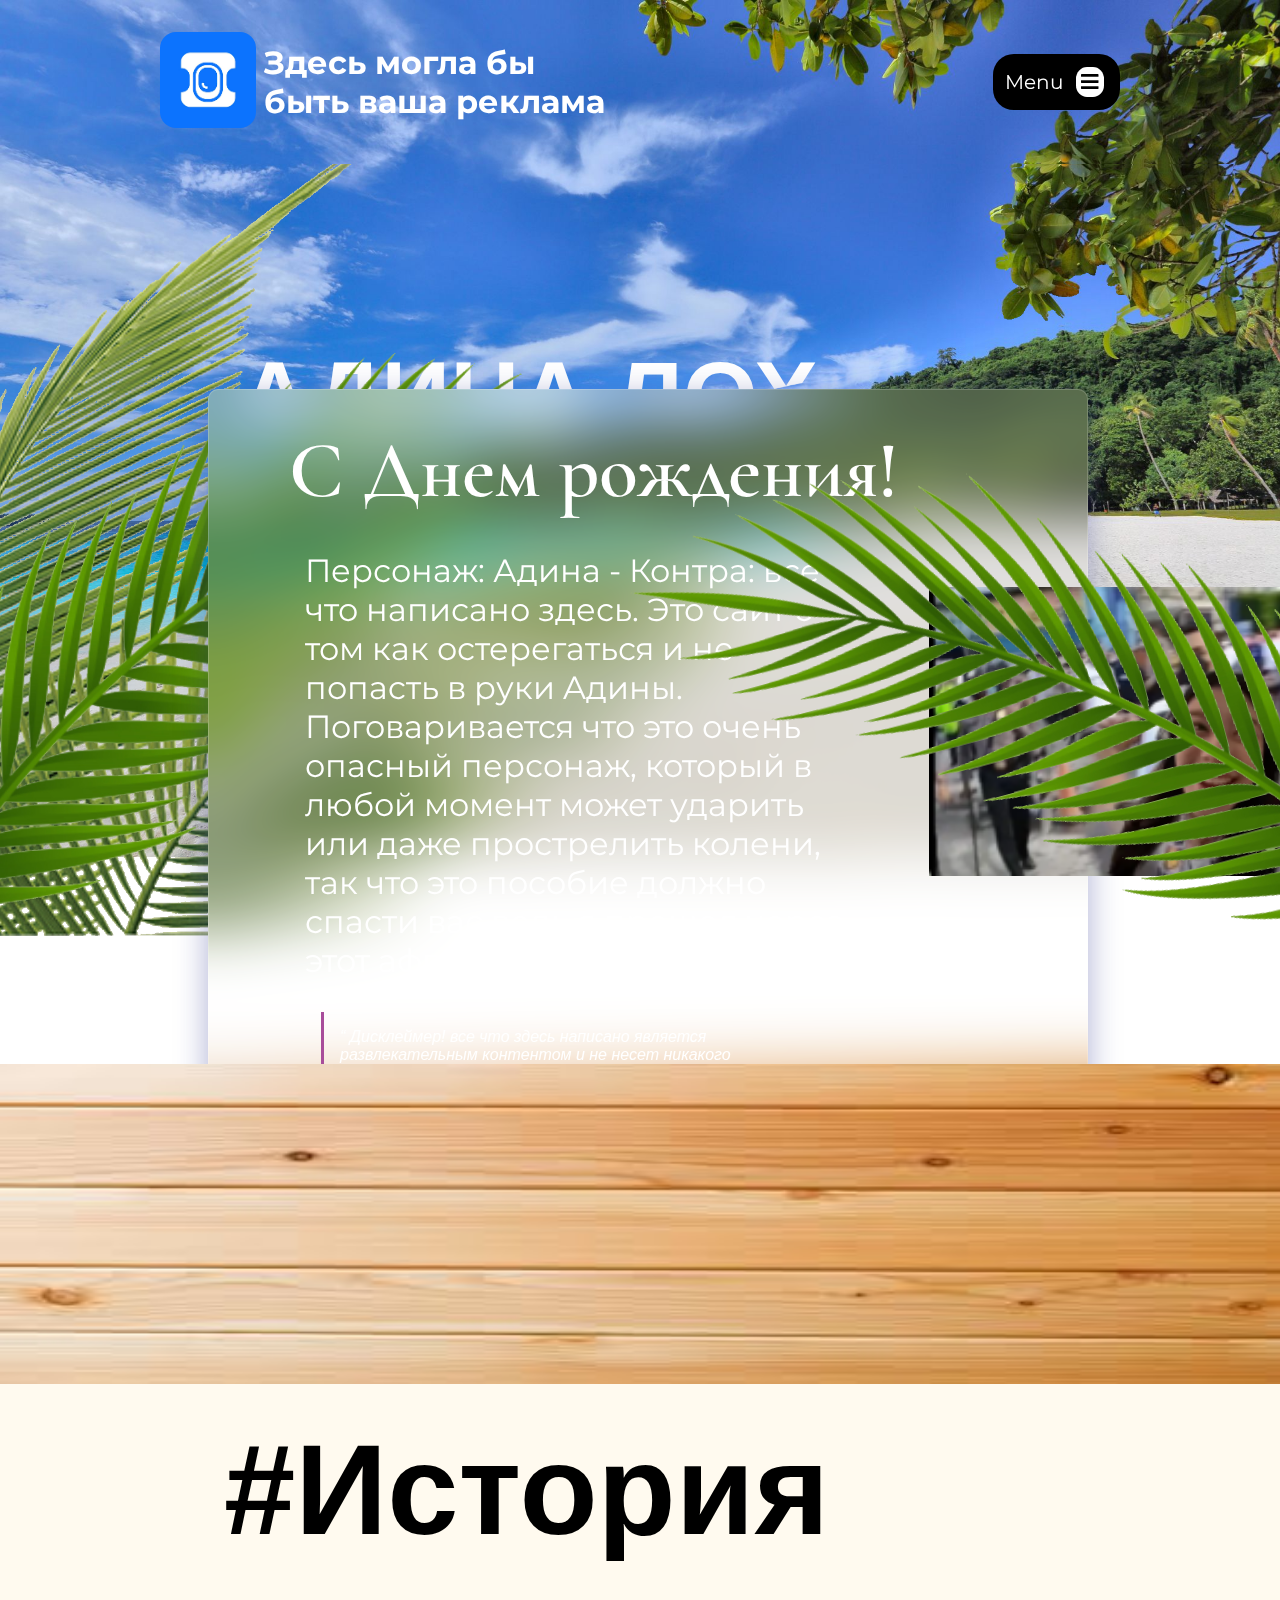
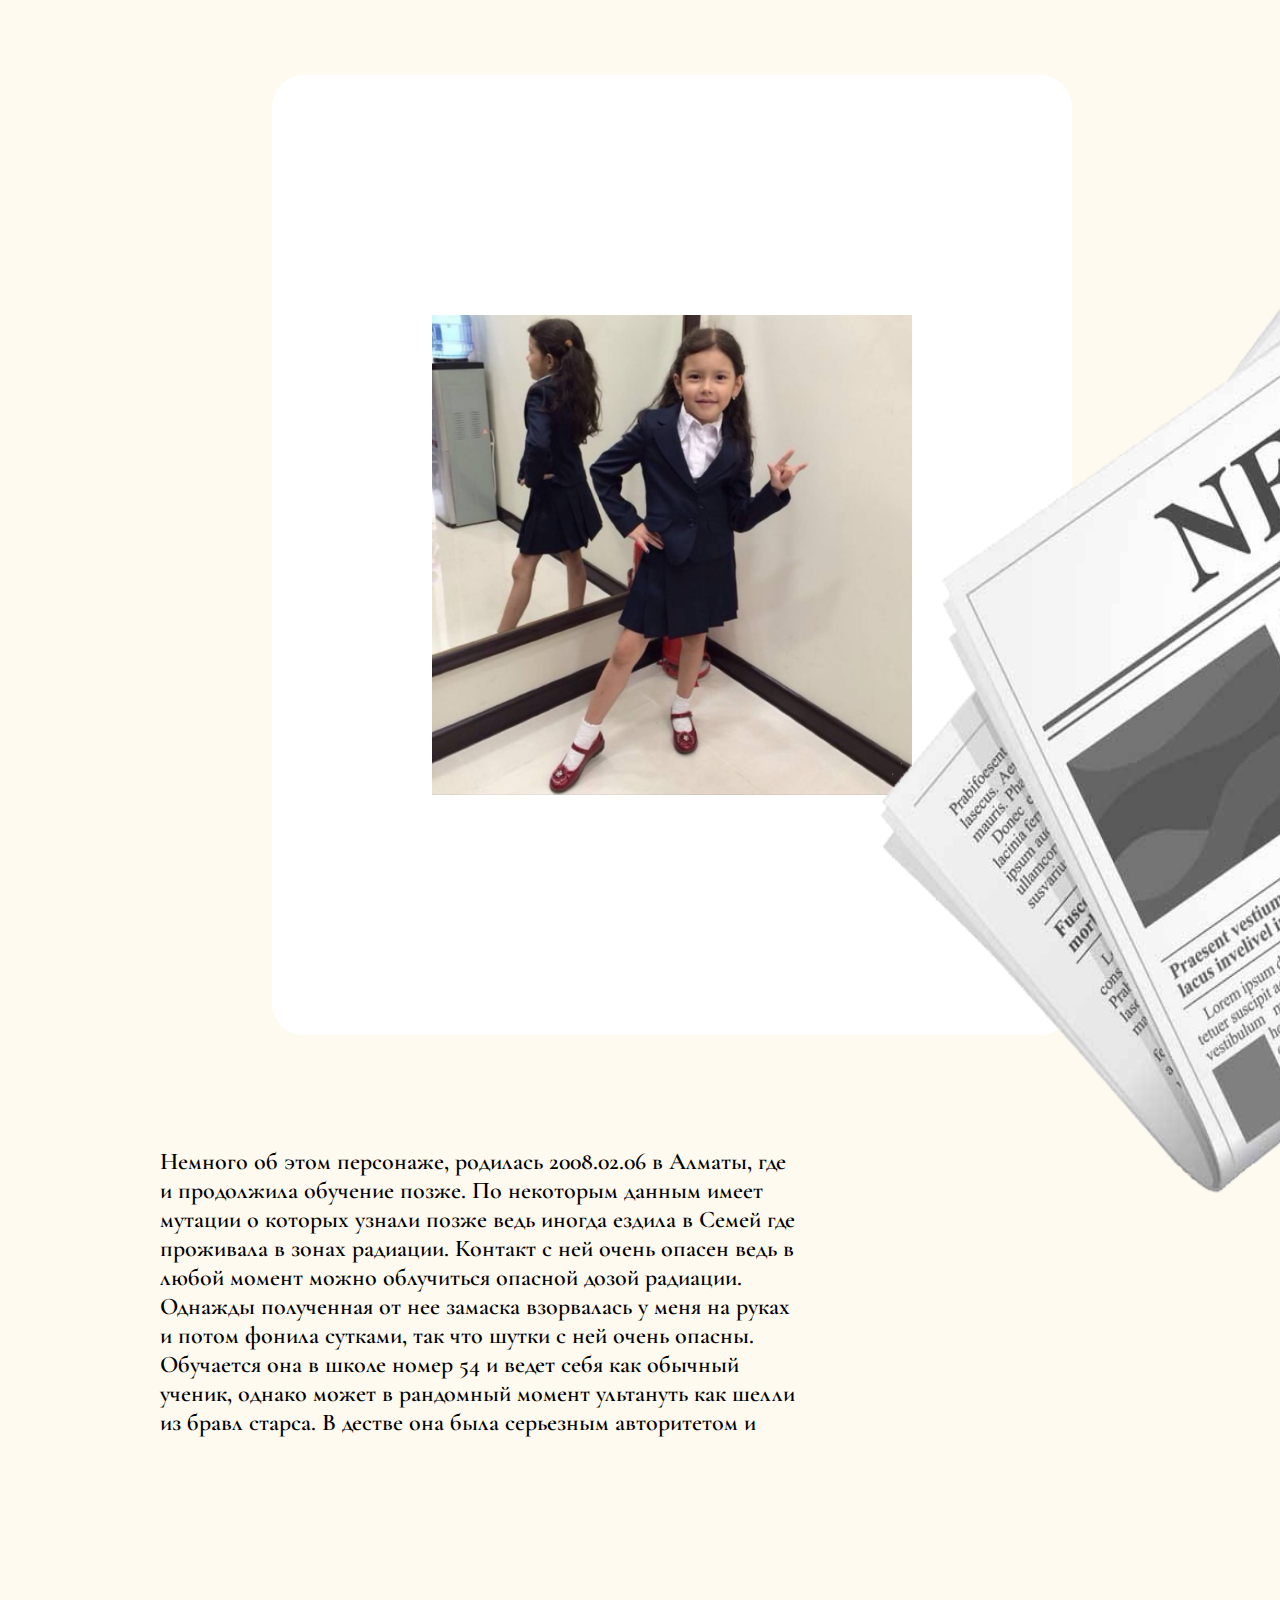
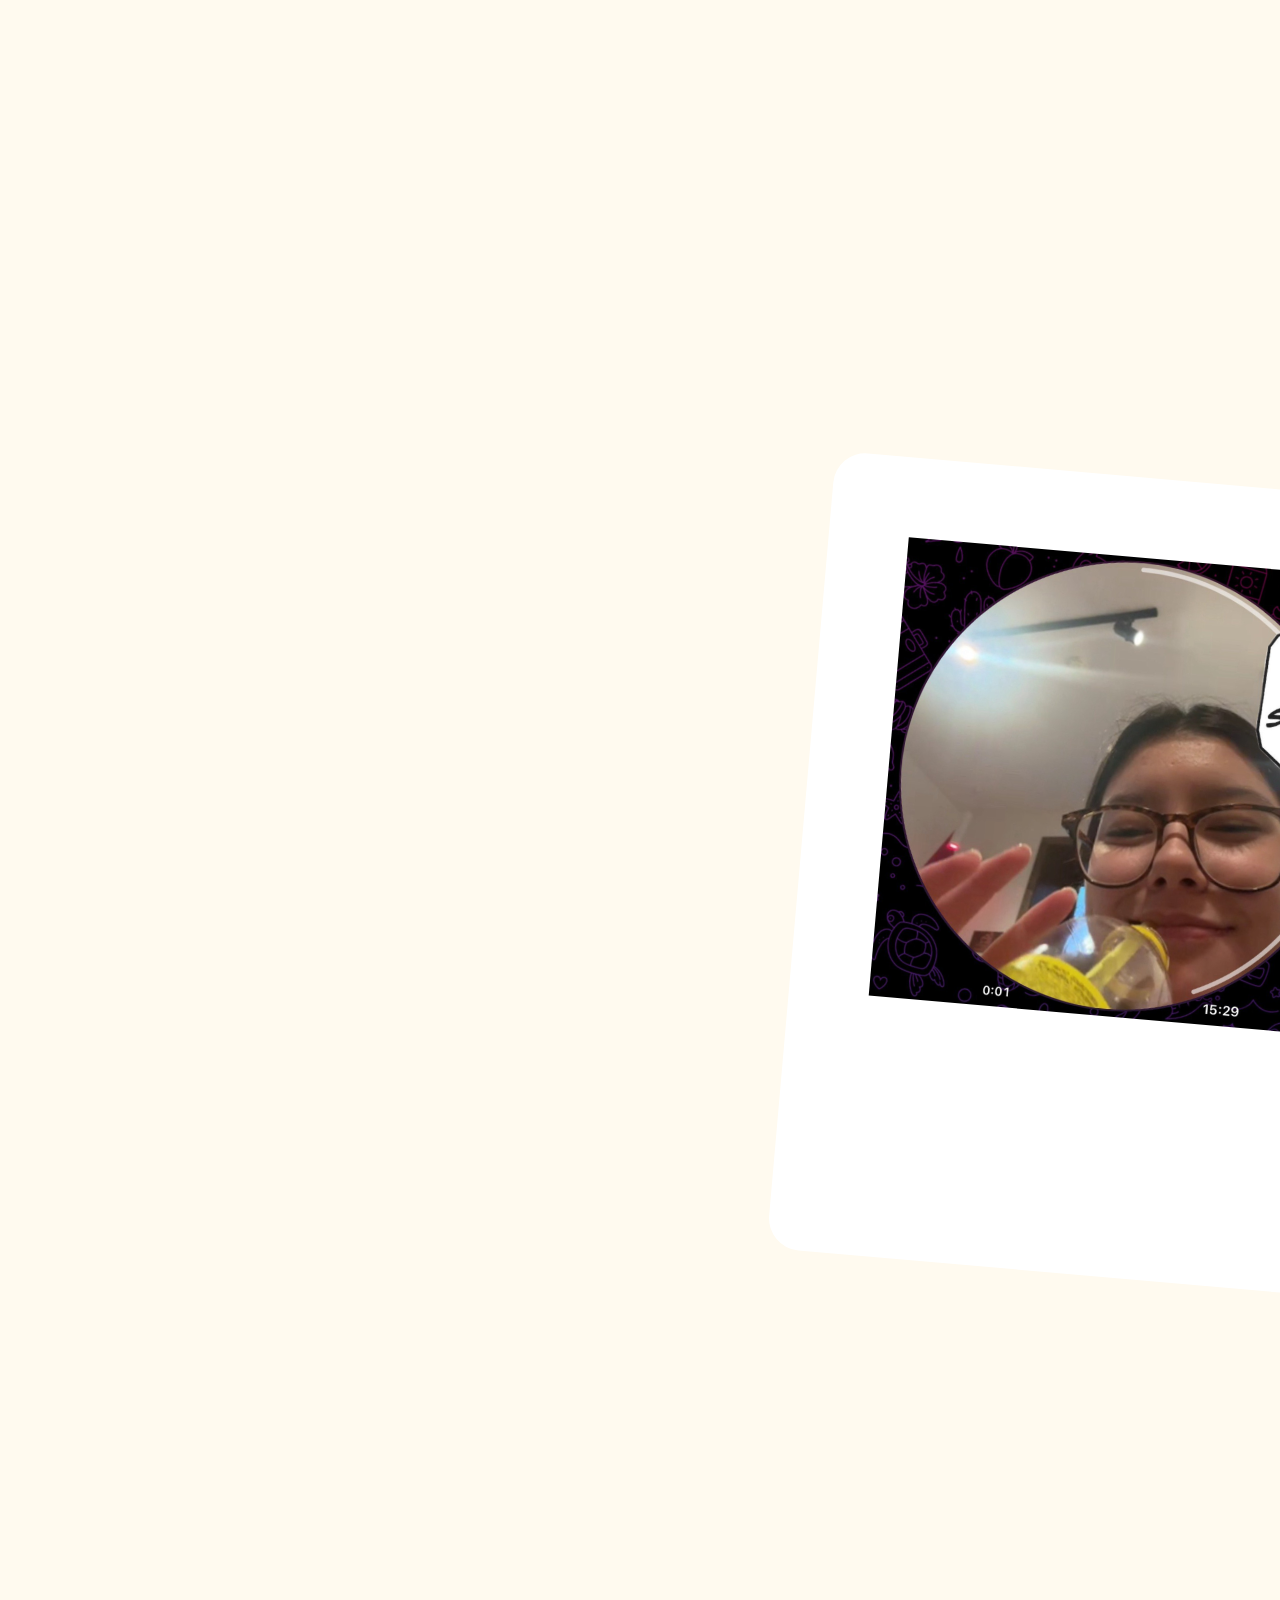
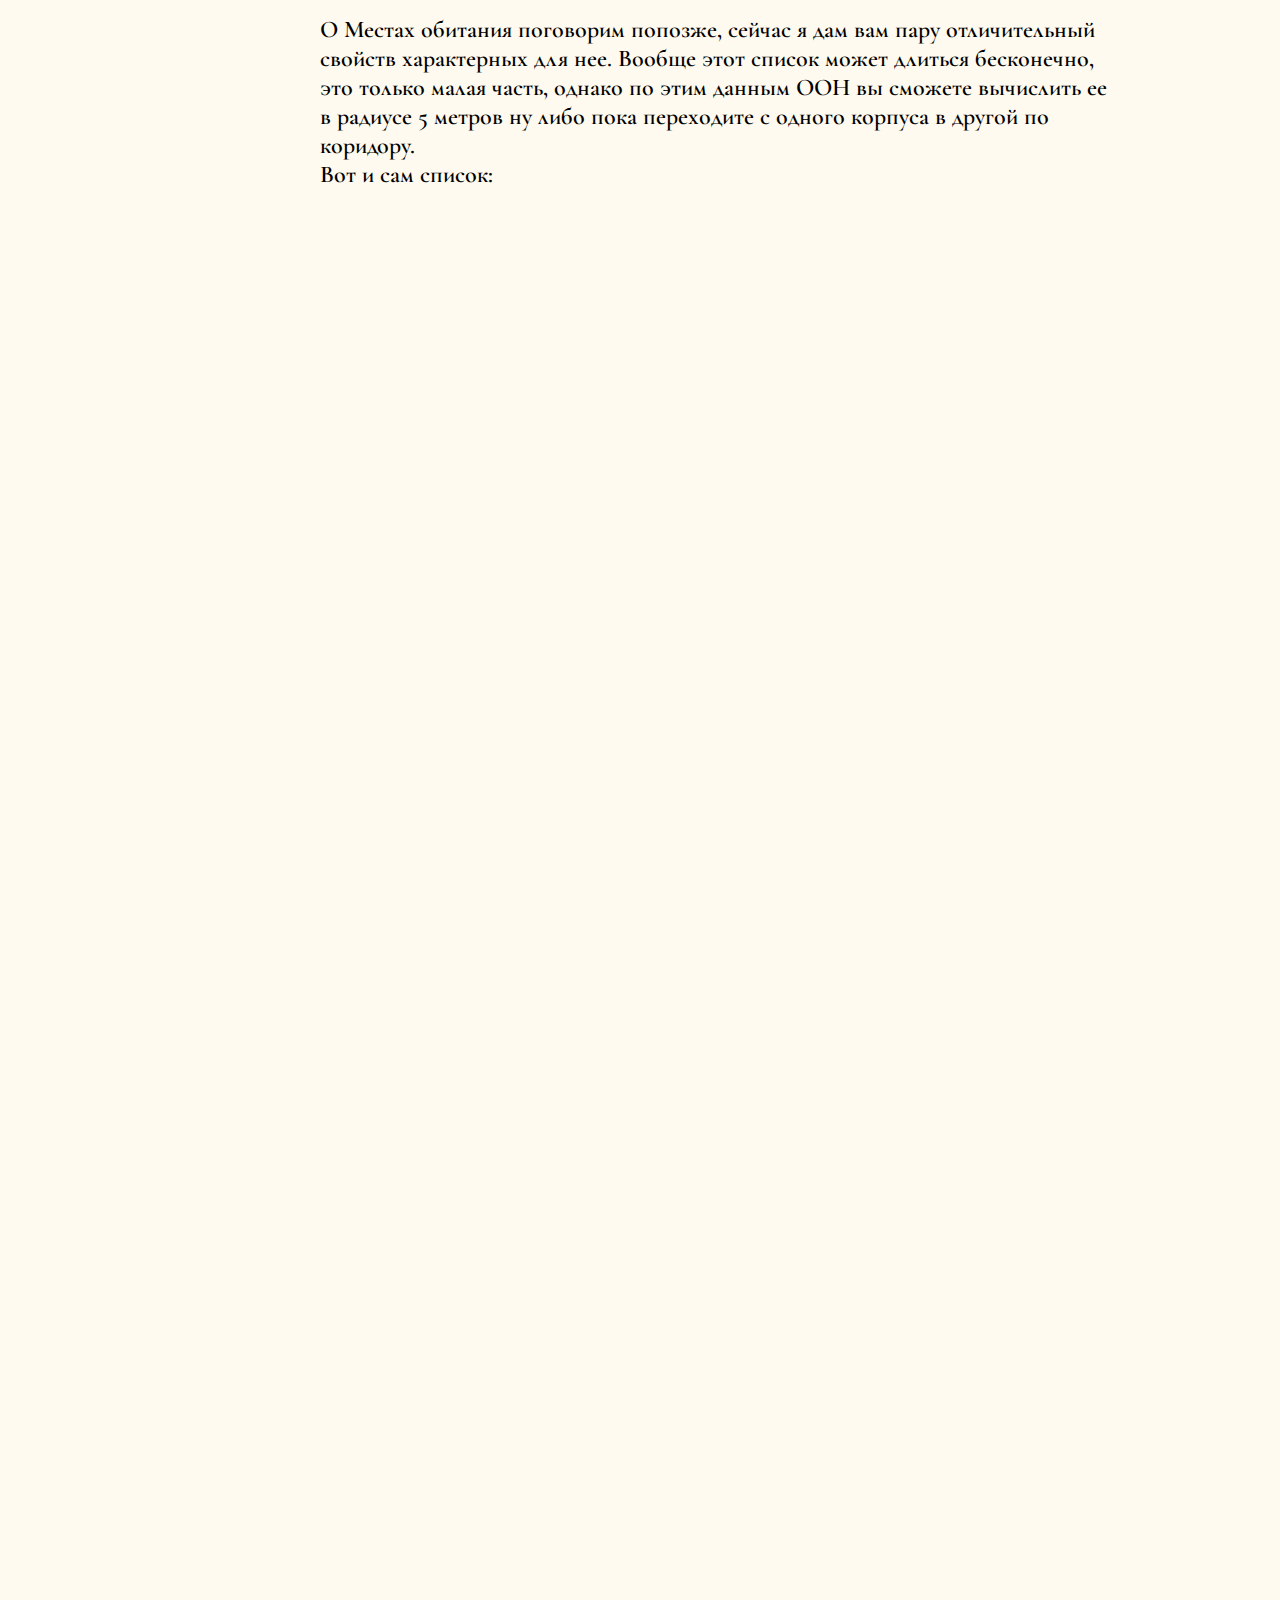
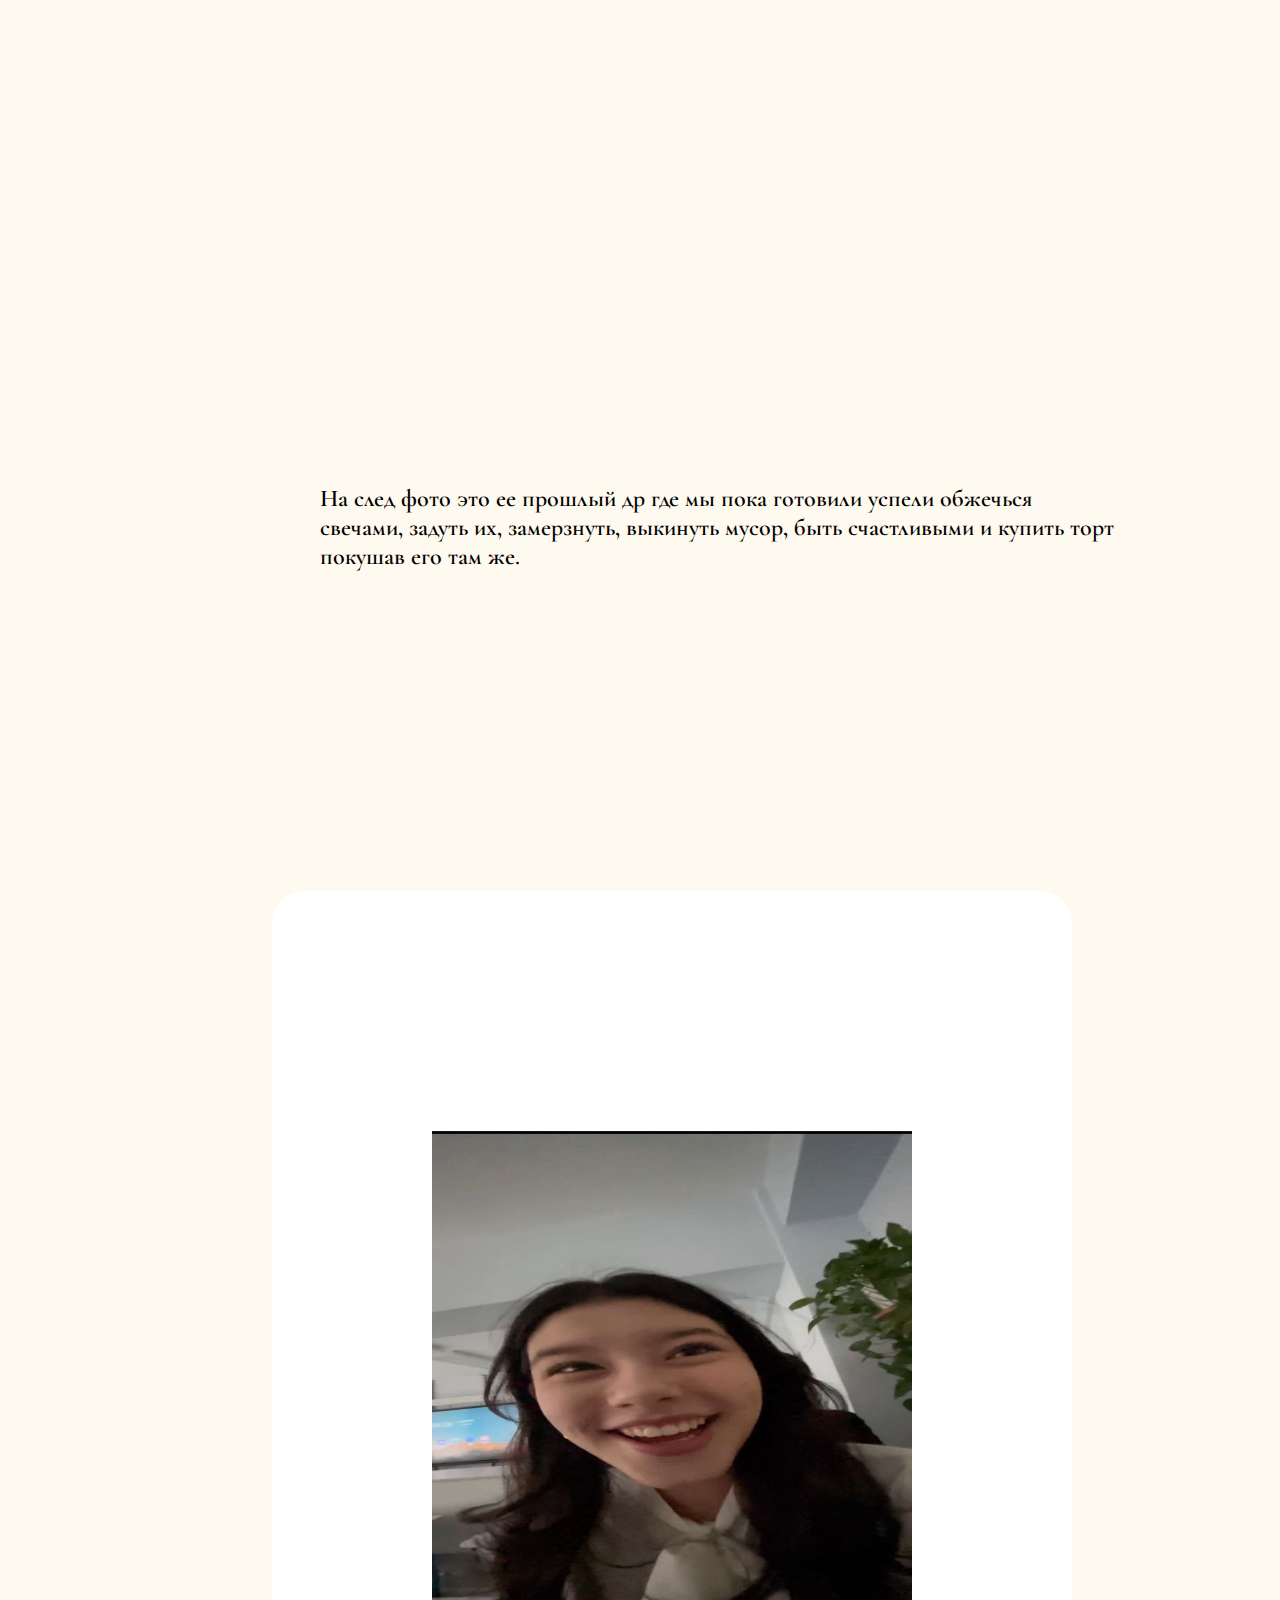
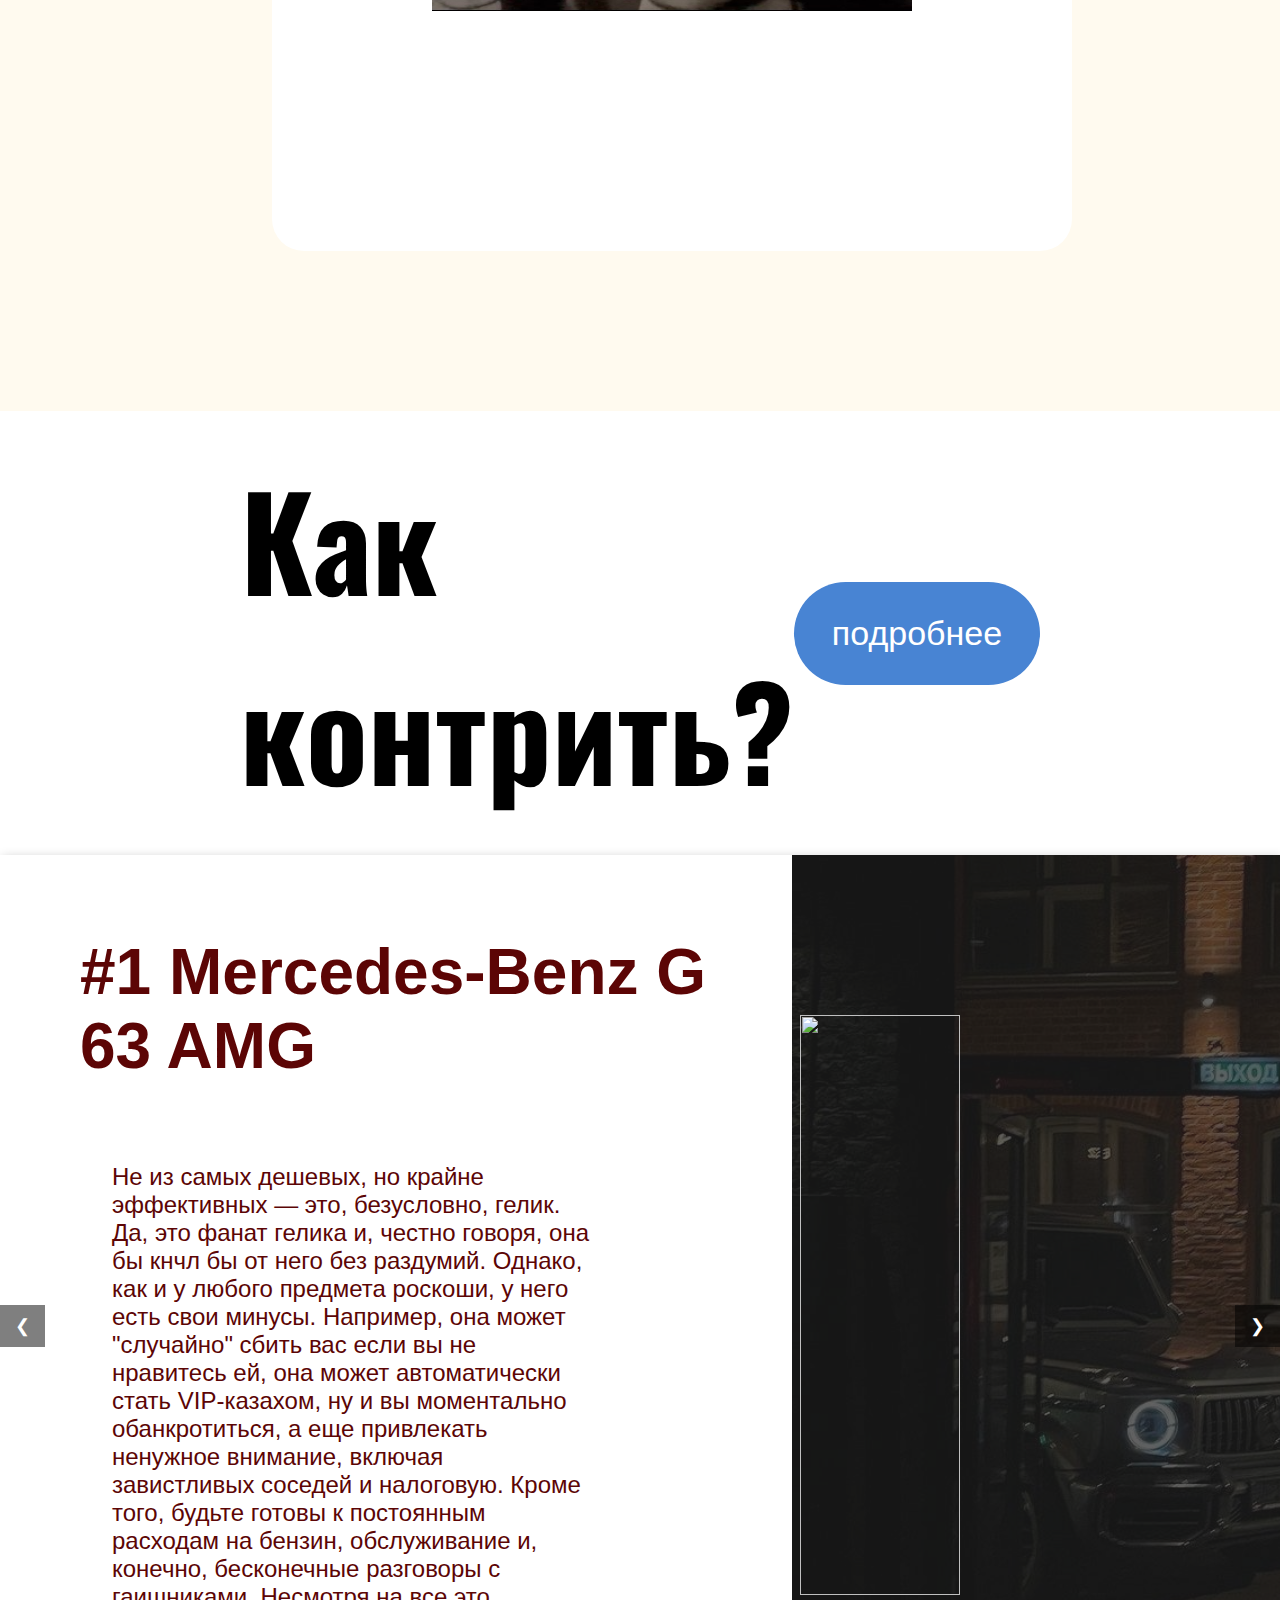
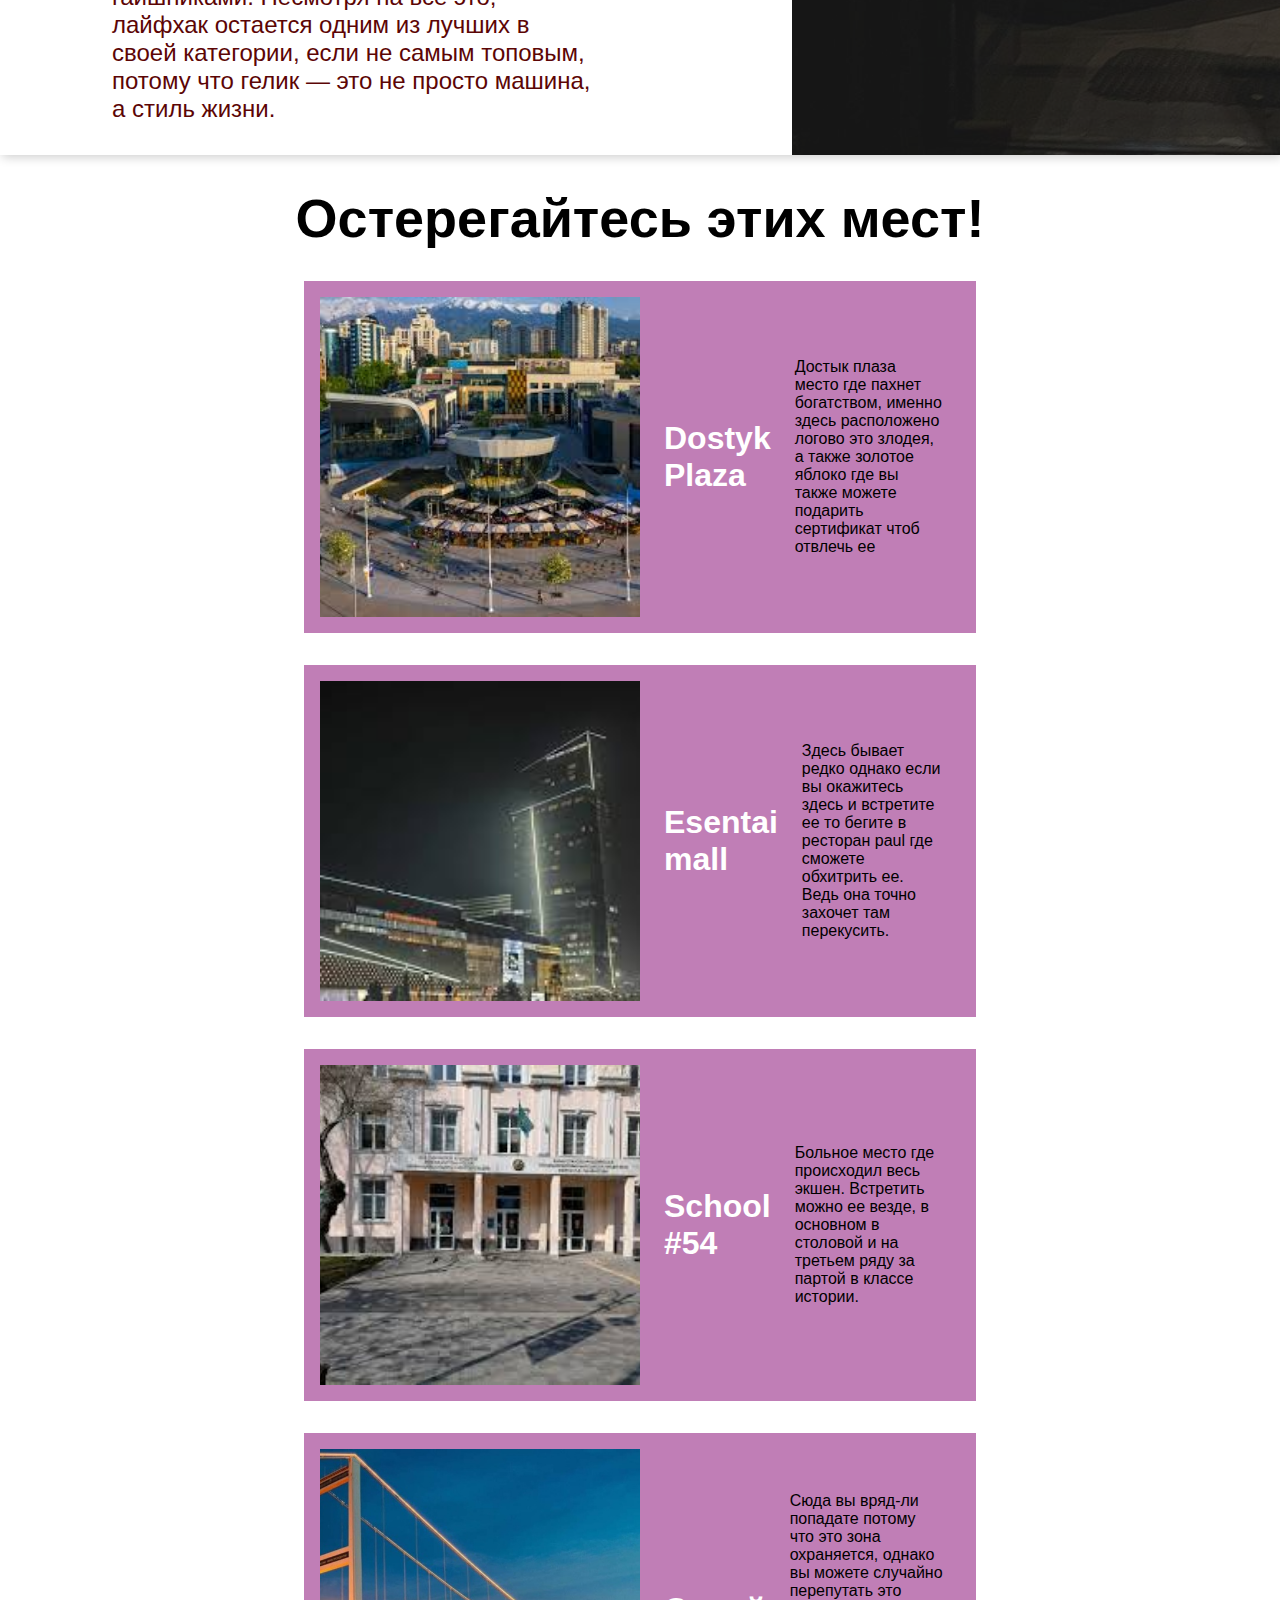
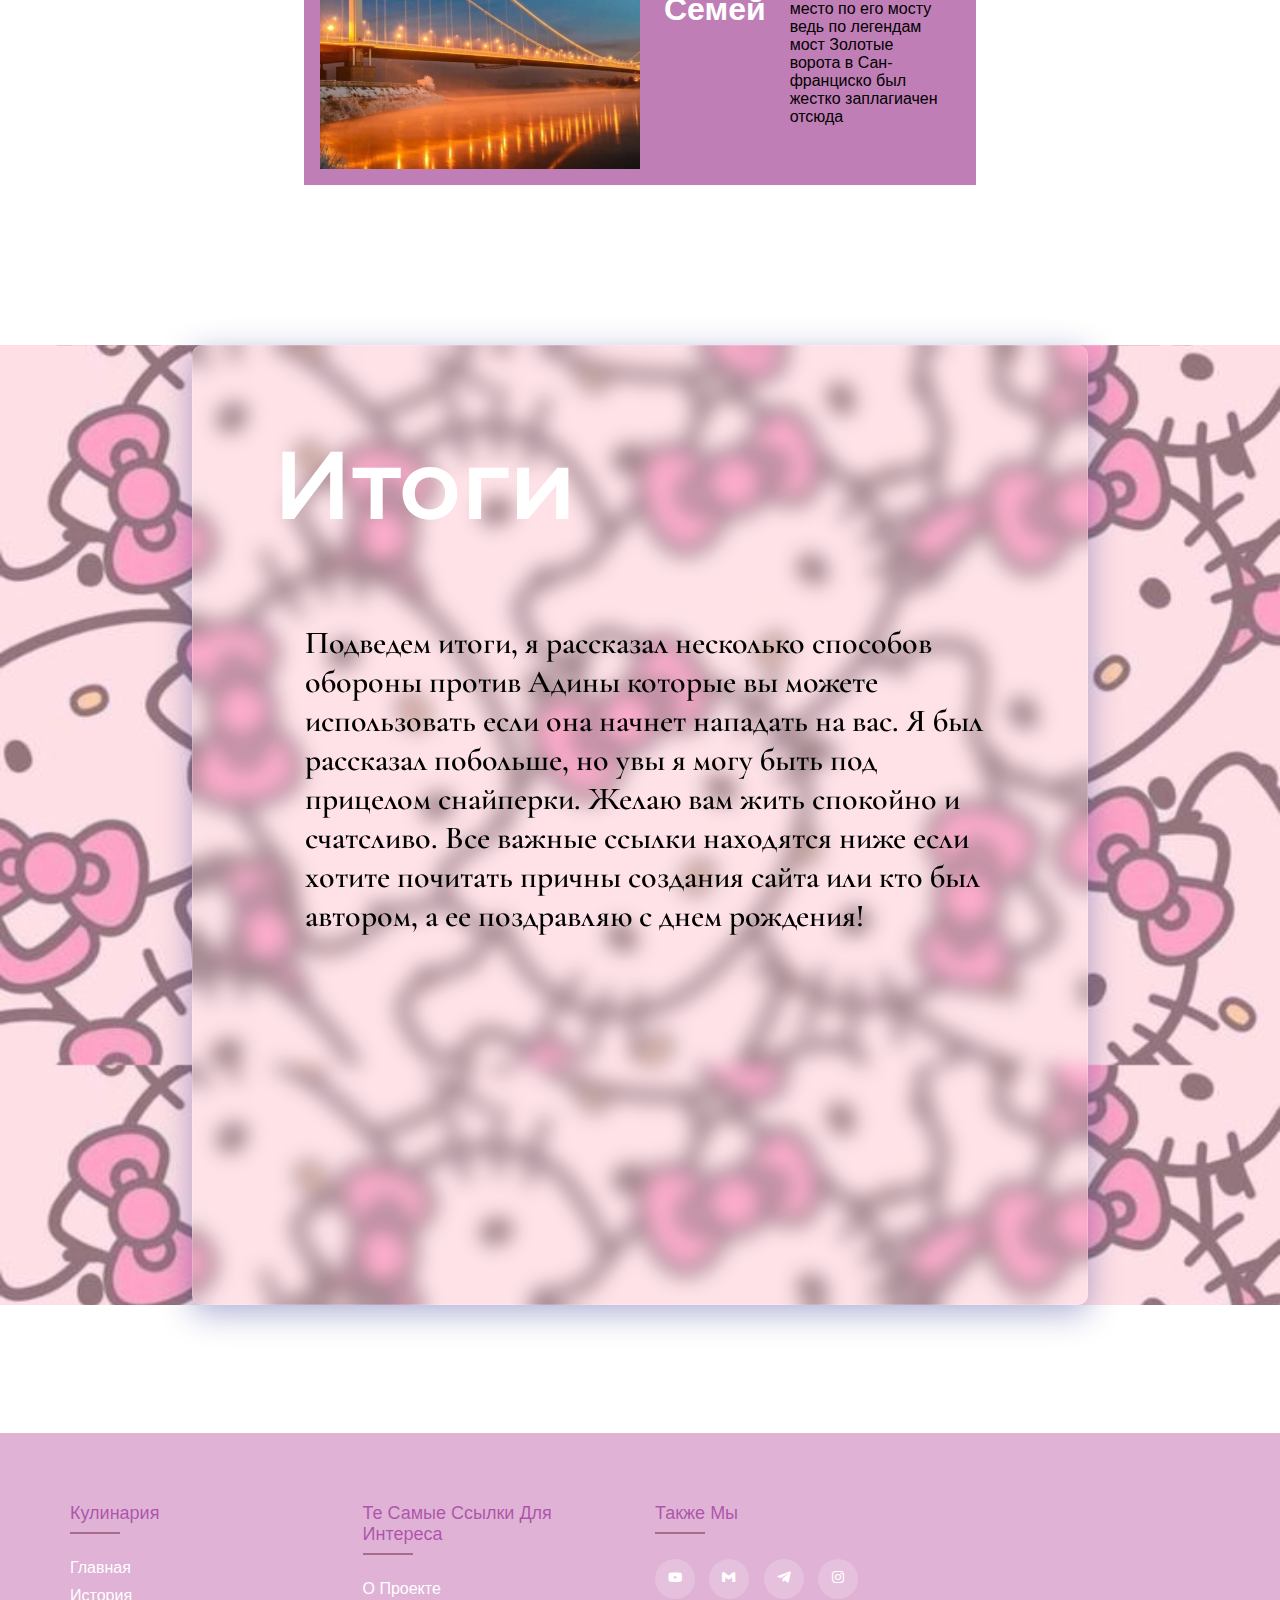
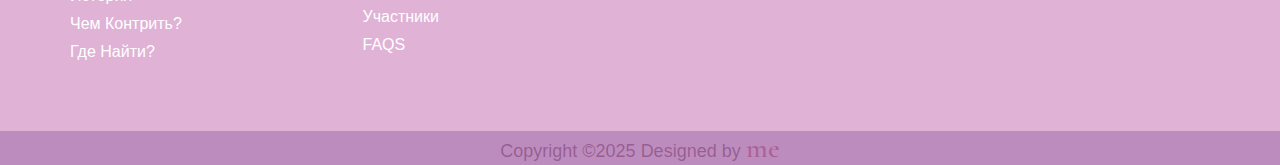
==== commit bb7a4927: "Add files via upload" ====
--- a/index.html
+++ b/index.html
@@ -47,7 +47,7 @@
 
         <div class="imgbox">
             <h1>C Днем рождения!</h1>
-            <p>Персонаж: Адина - Контра: все что написано здесь. Это сайт о том как остерегаться и не попать в руки Aдины. Поговаривается что это очень опасный персонаж, который в любой момент может ударить или даже прострелить колени, так что это пособие должно спасти вас ведь я прошел через этот афган уже.</p>
+            <p>Персонаж: Адина - Контра: все что написано здесь. Это сайт о том как остерегаться и не попаcть в руки Aдины. Поговаривается что это очень опасный персонаж, который в любой момент может ударить или даже прострелить колени, так что это пособие должно спасти вас ведь я прошел через этот афган уже.</p>
             
             <img src="images/image.png" alt="" style="width: 30rem; margin: 35rem 45rem;">
 
@@ -288,11 +288,11 @@
                 </div>
 
                 <div class="footer-content">
-                    <h4>Проект</h4>
+                    <h4>Те самые ссылки для интереса</h4>
                     <ul>
-                        <li><a href="">О проекте</a></li>
-                        <li><a href="">Участники</a></li>
-                        <li><a href="">FAQS</a></li>
+                        <li><a href="about.html">О проекте</a></li>
+                        <li><a href="about.html">Участники</a></li>
+                        <li><a href="about.html">FAQS</a></li>
                     </ul>
                 </div>
 
--- a/style.css
+++ b/style.css
@@ -1131,9 +1131,8 @@
 
   .imagebox1 .mafioznik{
     position: absolute;
-    width: 10rem;
-    top: 0;
-    left: 0;
+    width: 90%;
+    margin: auto -17rem;
     z-index: 1000;
   }
 
@@ -1144,7 +1143,7 @@
   .firstblock p{
     width: 12%;
     height: auto;
-    margin: 2rem 3rem;
+    margin: 2rem 4rem;
     font-size: 24px;
     gap: 0;
     column-count: 1;
@@ -1231,7 +1230,7 @@
     width: 90%;
     height: auto;
     background-color: #a84d9ab9;
-    margin: 2rem 0;
+    margin: 2rem auto;
     flex-direction: column;  /* Arrange items vertically */
     align-items: center;  /* Center items horizontally */
     padding: 1rem;  /* Added padding to avoid edge-to-edge content */
